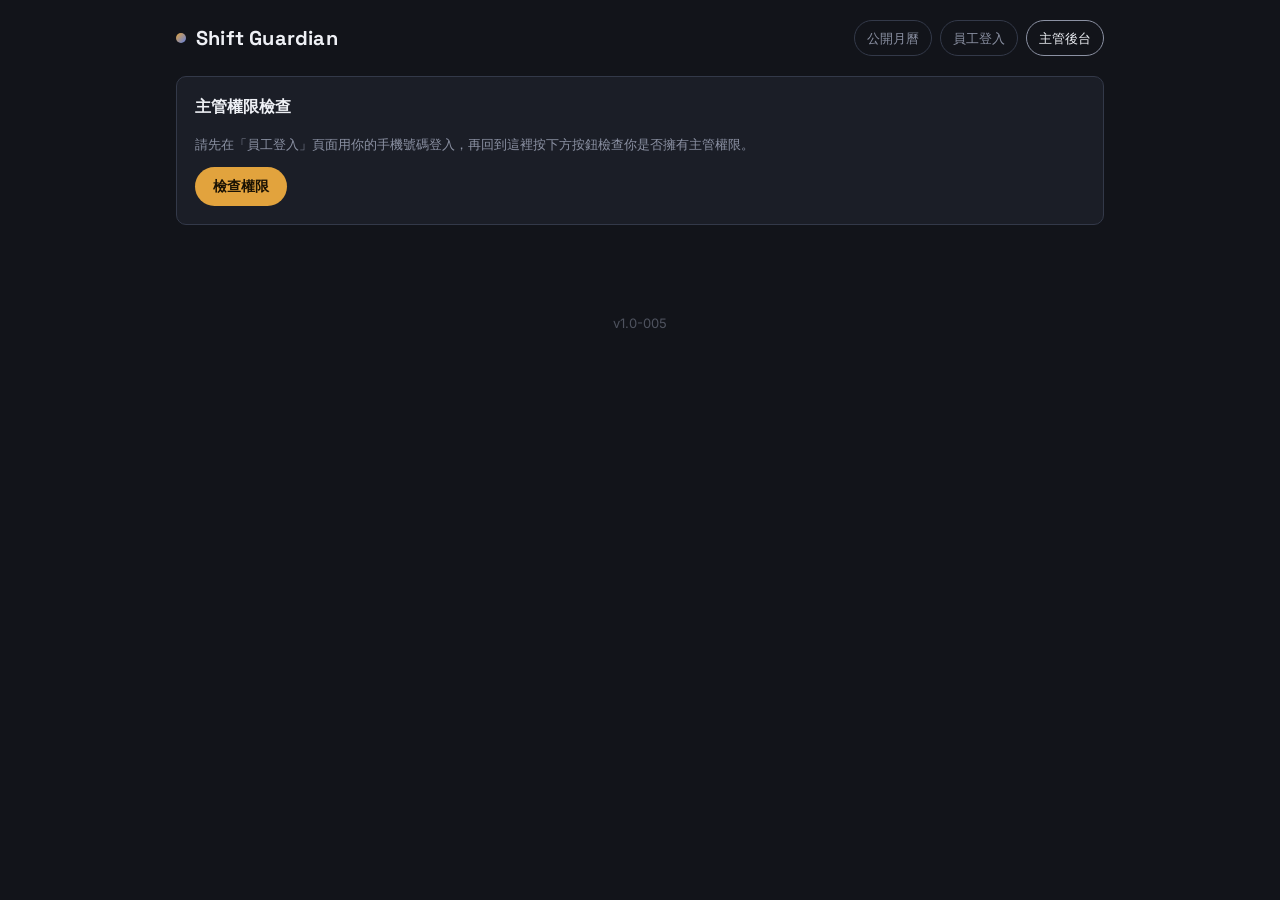
==== admin.html @ cbbe165d "Add files via upload" ====
<!DOCTYPE html>
<html lang="zh-Hant">
<head>
<meta charset="UTF-8" />
<meta name="viewport" content="width=device-width, initial-scale=1.0" />
<title>主管後台｜Shift Guardian</title>
<link rel="stylesheet" href="css/style.css" />
</head>
<body>
<div class="wrap">
  <div class="topbar">
    <div class="brand"><span class="dot"></span><span id="brandName">Shift Guardian</span></div>
    <div class="nav-links">
      <a href="index.html">公開月曆</a>
      <a href="employee.html">員工登入</a>
      <a href="admin.html" class="active">主管後台</a>
    </div>
  </div>

  <!-- 權限檢查 -->
  <div class="card" id="permCard">
    <h2>主管權限檢查</h2>
    <p class="hint">請先在「員工登入」頁面用你的手機號碼登入，再回到這裡按下方按鈕檢查你是否擁有主管權限。</p>
    <div class="btn-row"><button class="btn btn-primary" id="btnCheckPerm">檢查權限</button></div>
    <p id="permError" style="display:none; color:var(--danger); margin-top:12px; font-size:13px;"></p>
  </div>

  <div id="adminPanel" style="display:none;">

    <!-- 待處理的申請連結 -->
    <div class="card" id="applyCard" style="display:none;">
      <h2>待審核申請</h2>
      <div id="applyPreview"></div>
      <div class="btn-row">
        <button class="btn btn-primary" id="btnApprove">核准並寫入</button>
        <button class="btn btn-danger" id="btnReject">駁回</button>
      </div>
      <p id="applyError" style="display:none; color:var(--danger); margin-top:10px; font-size:13px;"></p>
    </div>

    <!-- 公司/部門名稱 -->
    <div class="card">
      <h2>公司／部門顯示名稱</h2>
      <p class="hint">顯示在各頁面左上角，留空則顯示預設的「Shift Guardian」。</p>
      <label>名稱</label>
      <input type="text" id="storeNameInput" placeholder="例如：OO超商 大夜排班系統" />
      <div class="btn-row"><button class="btn btn-primary" id="btnSaveStoreName">儲存名稱</button></div>
    </div>

    <!-- 開通新員工 -->
    <div class="card">
      <h2>開通新員工</h2>
      <label>員工手機號碼（可請員工出示 QRCode 或直接告知）</label>
      <input type="tel" id="newPhone" placeholder="09xxxxxxxx" />
      <div class="btn-row">
        <button class="btn btn-primary" id="btnCreateEmployee">產生啟用碼</button>
      </div>
      <div id="newEmployeeResult" style="margin-top:12px;"></div>
    </div>

    <!-- 員工清單 -->
    <div class="card">
      <h2>員工清單</h2>
      <div class="row-list" id="employeeList"></div>
    </div>

    <!-- 主管權限管理 -->
    <div class="card">
      <h2>主管權限管理</h2>
      <p class="hint">勾選的員工將可在主管後台通過「檢查權限」，並自行輸入 Token 進行審核與寫入。系統管理員帳號永遠擁有主管權限，不受此設定影響。</p>
      <div class="row-list" id="managerList"></div>
      <div class="btn-row"><button class="btn btn-primary" id="btnSaveManagers">儲存主管權限設定</button></div>
    </div>

    <!-- 支援排班登記 -->
    <div class="card">
      <h2>支援排班登記</h2>
      <p class="hint">當某班別當天人力短缺，可指定另一位當天有上班的員工支援，會顯示在他自己那天的格子上（例如「支A1」），不影響他原本的班別記錄。</p>
      <label>支援月份</label>
      <input type="text" id="supportMonth" placeholder="例如 2026-07" />
      <label>支援人員</label>
      <select id="supportEmployee"></select>
      <label>支援日期</label>
      <input type="date" id="supportDate" />
      <label>支援班別</label>
      <select id="supportShift"></select>
      <div class="btn-row"><button class="btn btn-primary" id="btnAddSupport">新增支援登記</button></div>
      <div id="supportList" class="row-list" style="margin-top:14px;"></div>
    </div>

    <!-- 本月排休鎖定 -->
    <div class="card">
      <h2>本月排休鎖定</h2>
      <div class="btn-row" style="margin-top:0;">
        <button class="btn btn-secondary" id="prevMonthAdmin">‹ 上個月</button>
        <span id="monthLabelAdmin" style="font-family: var(--font-mono); align-self:center; padding:0 6px;"></span>
        <button class="btn btn-secondary" id="nextMonthAdmin">下個月 ›</button>
      </div>
      <div id="monthStatus" class="hint" style="margin:10px 0;"></div>
      <div class="btn-row">
        <button class="btn btn-primary" id="btnLockMonth">整批核定並鎖定本月</button>
        <button class="btn btn-secondary" id="btnUnlockMonth">解除鎖定（重新開放協調）</button>
      </div>
    </div>

    <!-- 特休政策 -->
    <div class="card">
      <h2>特休天數政策</h2>
      <label>
        <input type="radio" name="leaveMode" value="labor_law" style="width:auto; display:inline;" /> 依勞基法級距自動計算
      </label>
      <label>
        <input type="radio" name="leaveMode" value="fixed" style="width:auto; display:inline;" /> 固定天數
      </label>
      <div id="fixedDaysWrap" style="display:none;">
        <label>固定天數</label>
        <input type="text" id="fixedDaysInput" placeholder="例如 7" />
      </div>
      <div class="btn-row"><button class="btn btn-primary" id="btnSavePolicy">儲存政策設定</button></div>
    </div>

    <!-- Token 設定（每位主管在自己裝置上各自輸入） -->
    <div class="card">
      <h2>我的 GitHub Token 設定</h2>
      <p class="hint">此 Token 只會存在你目前使用的這台裝置（瀏覽器 localStorage），不會同步給其他主管，每位主管都要在自己的裝置上各自輸入一次。具備寫入權限的操作（核准申請、開通員工、鎖定月份等）都需要這裡設定好有效的 Token 才能執行。</p>
      <label>GitHub Token</label>
      <input type="password" id="tokenInput" placeholder="ghp_xxxxxxxxxxxx" />
      <div class="btn-row">
        <button class="btn btn-primary" id="btnSaveToken">驗證並存檔</button>
        <button class="btn btn-secondary" id="btnClearToken">清除本機 Token</button>
      </div>
      <p id="tokenStatus" class="hint" style="margin-top:10px;"></p>
    </div>

  </div>
</div>

<div class="hint" style="text-align:center; margin:8px 0 24px; opacity:0.5; max-width:960px; margin-left:auto; margin-right:auto;">v<span id="versionFooter"></span></div>

<script src="js/config.js"></script>
<script src="js/utils.js"></script>
<script src="js/github-api.js"></script>
<script src="js/leave-calc.js"></script>
<script>
let token = null;
let employeesCache = [];
let configCache = null;
let adminMonthOffset = 0;
let currentAdminEmployee = null; // 通過權限檢查的那位員工（本機 employee.html session）

// ---------- 權限檢查 ----------
async function checkPermission(silent) {
  const saved = localStorage.getItem(LS_KEY_EMPLOYEE_SESSION);
  const errEl = document.getElementById("permError");
  errEl.style.display = "none";

  if (!saved) {
    if (!silent) {
      errEl.textContent = "請先在「員工登入」頁面登入後再檢查。";
      errEl.style.display = "block";
    }
    return;
  }
  const session = JSON.parse(saved);

  if (session.phone === ADMIN_BYPASS_PHONE) {
    currentAdminEmployee = { id: session.employeeId, phone: session.phone, isManager: true };
    grantAccess();
    return;
  }

  employeesCache = (await readJSON("data/employees.json").catch(() => [])) || [];
  const emp = employeesCache.find((e) => e.id === session.employeeId);
  if (!emp) {
    if (!silent) {
      errEl.textContent = "找不到你的員工資料，請確認已完成首次登入設定並經主管核准。";
      errEl.style.display = "block";
    }
    return;
  }
  if (!emp.isManager) {
    if (!silent) {
      errEl.textContent = `此帳號（${emp.alias || emp.firstName || emp.phone}）目前沒有主管權限，請請現任主管在「主管權限管理」加開。`;
      errEl.style.display = "block";
    }
    return;
  }
  currentAdminEmployee = emp;
  grantAccess();
}

document.getElementById("btnCheckPerm").onclick = () => checkPermission(false);

// 頁面載入時，如果先前已經通過檢查，自動幫你重新驗證一次（不用每次切頁都手動點）
checkPermission(true);

function grantAccess() {
  document.getElementById("permCard").style.display = "none";
  document.getElementById("adminPanel").style.display = "block";
  boot();
}

// ---------- Token 設定 ----------
function restoreTokenUI() {
  const t = localStorage.getItem(LS_KEY_ADMIN_TOKEN);
  const statusEl = document.getElementById("tokenStatus");
  if (t) {
    token = t;
    document.getElementById("tokenInput").value = t;
    statusEl.textContent = "本機已儲存 Token。";
  } else {
    statusEl.textContent = "尚未設定 Token，無法執行任何寫入操作。";
  }
}

document.getElementById("btnSaveToken").onclick = async () => {
  const t = document.getElementById("tokenInput").value.trim();
  if (!t) return toast("請輸入 Token", "error");
  const btn = document.getElementById("btnSaveToken");
  btn.disabled = true; btn.textContent = "驗證中…";
  const result = await validateAdminToken(t);
  btn.disabled = false; btn.textContent = "驗證並存檔";

  if (!result.ok) {
    toast("Token 驗證失敗：" + result.reason, "error");
    document.getElementById("tokenStatus").textContent = "驗證失敗：" + result.reason;
    return;
  }
  token = t;
  localStorage.setItem(LS_KEY_ADMIN_TOKEN, t);
  document.getElementById("tokenStatus").textContent = "驗證成功，已儲存在本機。";
  toast("Token 已儲存", "success");
};

document.getElementById("btnClearToken").onclick = () => {
  localStorage.removeItem(LS_KEY_ADMIN_TOKEN);
  token = null;
  document.getElementById("tokenInput").value = "";
  document.getElementById("tokenStatus").textContent = "已清除本機 Token。";
};

function requireToken() {
  if (!token) {
    toast("請先在下方「我的 GitHub Token 設定」輸入並存檔", "error");
    return false;
  }
  return true;
}

// ---------- 開機 ----------
async function boot() {
  restoreTokenUI();
  await loadEmployees();
  await loadConfig();
  document.getElementById("brandName").textContent = configCache.storeName || "Shift Guardian";
  document.getElementById("storeNameInput").value = configCache.storeName || "";
  checkIncomingApply();
  await loadMonthAdmin();
  initSupportSection();
}

async function loadEmployees() {
  employeesCache = (await readJSON("data/employees.json").catch(() => [])) || [];
  renderEmployeeList();
  renderManagerList();
}

function renderEmployeeList() {
  const el = document.getElementById("employeeList");
  if (employeesCache.length === 0) {
    el.innerHTML = `<div class="hint">尚無員工，請先在上方開通新員工</div>`;
    return;
  }
  el.innerHTML = employeesCache
    .map((e) => {
      const statusLabel = { issued: "待完成登入", active: "使用中", resigned: "已離職" }[e.status] || e.status;
      const statusClass = { issued: "status-pending", active: "status-approved", resigned: "status-rejected" }[e.status];
      const mgrTag = e.isManager ? ` <span class="status-pill status-locked">主管</span>` : "";
      const noScheduleTag = e.noSchedule ? ` <span class="status-pill status-pending">免排班</span>` : "";
      return `<div class="row-item">
        <div>
          <strong>${e.alias || (e.lastName || "") + (e.firstName || "") || "(未設定姓名)"}</strong>${mgrTag}${noScheduleTag}
          <span class="meta">${e.phone} ｜ 啟用碼 ${e.activationCode || "-"} ｜ ${e.shift ? getShiftLabel(e.shift) : "未選班別"}</span>
        </div>
        <div style="display:flex; align-items:center; gap:8px;">
          <span class="status-pill ${statusClass}">${statusLabel}</span>
          <button class="btn btn-secondary" style="padding:6px 10px; font-size:12px;" onclick="sendActivationLine('${e.phone}','${e.activationCode}')">傳LINE</button>
          ${e.status !== "resigned" ? `<button class="btn btn-danger" style="padding:6px 10px; font-size:12px;" onclick="markResigned('${e.id}')">離職</button>` : ""}
        </div>
      </div>`;
    })
    .join("");
}

function renderManagerList() {
  const el = document.getElementById("managerList");
  const activeEmployees = employeesCache.filter((e) => e.status === "active");
  if (activeEmployees.length === 0) {
    el.innerHTML = `<div class="hint">尚無已完成設定的員工</div>`;
    return;
  }
  el.innerHTML = activeEmployees.map((e) => `
    <label style="display:flex; align-items:center; gap:8px; background:var(--surface-2); border:1px solid var(--line); border-radius:8px; padding:10px 12px; margin:0;">
      <input type="checkbox" data-empid="${e.id}" ${e.isManager ? "checked" : ""} style="width:auto;" />
      <span>${e.alias || e.firstName}（${e.phone}） ｜ ${getShiftLabel(e.shift)}</span>
    </label>
  `).join("");
}

document.getElementById("btnSaveManagers").onclick = async () => {
  if (!requireToken()) return;
  const checkboxes = document.querySelectorAll('#managerList input[type=checkbox]');
  checkboxes.forEach((cb) => {
    const emp = employeesCache.find((e) => e.id === cb.dataset.empid);
    if (emp) emp.isManager = cb.checked;
  });
  try {
    await writeJSONWithRetry("data/employees.json", employeesCache, "更新主管權限設定", token);
    toast("已儲存主管權限設定", "success");
    renderEmployeeList();
  } catch (err) {
    toast("寫入失敗：" + err.message, "error");
  }
};

function sendActivationLine(phone, code) {
  const link = `${location.origin}${location.pathname.replace("admin.html", "employee.html")}`;
  const text = `你的排班系統啟用碼：${code}\n手機：${phone}\n請至此登入設定資料：${link}`;
  window.open(lineShareUrl(text), "_blank");
}

document.getElementById("btnCreateEmployee").onclick = async () => {
  if (!requireToken()) return;
  const phone = document.getElementById("newPhone").value.trim();
  if (!phone) return toast("請輸入手機號碼", "error");
  if (employeesCache.some((e) => e.phone === phone && e.status !== "resigned")) {
    return toast("此手機號碼已有帳號", "error");
  }
  const code = generateActivationCode();
  const newEmp = {
    id: generateEmployeeId(),
    phone,
    activationCode: code,
    status: "issued",
    lastName: "", firstName: "", alias: "", shift: "", hireDate: "",
    passwordHash: "", isManager: false,
    createdAt: new Date().toISOString(),
  };
  employeesCache.push(newEmp);
  try {
    await writeJSONWithRetry("data/employees.json", employeesCache, `開通新員工 ${phone}`, token);
    toast("已產生啟用碼並寫入系統", "success");
    document.getElementById("newEmployeeResult").innerHTML =
      `<div class="row-item"><div>啟用碼：<strong style="font-family:var(--font-mono)">${code}</strong></div>
       <button class="btn btn-line" onclick="sendActivationLine('${phone}','${code}')">用 LINE 傳送給員工</button></div>`;
    document.getElementById("newPhone").value = "";
    renderEmployeeList();
    renderManagerList();
  } catch (err) {
    toast("寫入失敗：" + err.message, "error");
    employeesCache.pop();
  }
};

async function markResigned(empId) {
  if (!requireToken()) return;
  if (!confirm("確定要將此員工標記為離職嗎？離職後該帳號將無法再登入。")) return;
  const emp = employeesCache.find((e) => e.id === empId);
  emp.status = "resigned";
  emp.isManager = false;
  try {
    await writeJSONWithRetry("data/employees.json", employeesCache, `標記離職 ${emp.phone}`, token);
    toast("已標記離職", "success");
    renderEmployeeList();
    renderManagerList();
  } catch (err) {
    toast("寫入失敗：" + err.message, "error");
  }
}

async function loadConfig() {
  configCache = (await readJSON("data/config.json").catch(() => null)) || {
    storeName: "",
    leavePolicy: { ...DEFAULT_LEAVE_POLICY },
  };
  const policy = configCache.leavePolicy || DEFAULT_LEAVE_POLICY;
  document.querySelector(`input[name=leaveMode][value="${policy.mode}"]`).checked = true;
  document.getElementById("fixedDaysInput").value = policy.fixedDays || 7;
  document.getElementById("fixedDaysWrap").style.display = policy.mode === "fixed" ? "block" : "none";
}

document.getElementById("btnSaveStoreName").onclick = async () => {
  if (!requireToken()) return;
  configCache.storeName = document.getElementById("storeNameInput").value.trim();
  try {
    await writeJSONWithRetry("data/config.json", configCache, "更新公司/部門顯示名稱", token);
    document.getElementById("brandName").textContent = configCache.storeName || "Shift Guardian";
    toast("已儲存名稱", "success");
  } catch (err) {
    toast("寫入失敗：" + err.message, "error");
  }
};

document.querySelectorAll('input[name=leaveMode]').forEach((r) => {
  r.onchange = () => {
    document.getElementById("fixedDaysWrap").style.display = r.value === "fixed" ? "block" : "none";
  };
});

document.getElementById("btnSavePolicy").onclick = async () => {
  if (!requireToken()) return;
  const mode = document.querySelector('input[name=leaveMode]:checked').value;
  const fixedDays = Number(document.getElementById("fixedDaysInput").value) || 7;
  configCache.leavePolicy = { mode, fixedDays };
  try {
    await writeJSONWithRetry("data/config.json", configCache, "更新特休政策設定", token);
    toast("已儲存特休政策", "success");
  } catch (err) {
    toast("寫入失敗：" + err.message, "error");
  }
};

// ---------- 月份排休鎖定 ----------
async function loadMonthAdmin() {
  const monthKey = currentMonthKey(adminMonthOffset);
  document.getElementById("monthLabelAdmin").textContent = monthLabel(monthKey);
  const schedule = await readJSON(`data/schedule-${monthKey}.json`).catch(() => null);
  const statusEl = document.getElementById("monthStatus");
  if (!schedule) {
    statusEl.textContent = "本月尚無任何排休資料。";
  } else {
    statusEl.textContent = schedule.status === "locked"
      ? `已鎖定（核定時間 ${schedule.lockedAt}）`
      : `協調中，共 ${Object.keys(schedule.days || {}).length} 位員工已排休、${(schedule.specialLeave || []).length} 筆特休申請`;
  }
}
document.getElementById("prevMonthAdmin").onclick = () => { adminMonthOffset--; loadMonthAdmin(); };
document.getElementById("nextMonthAdmin").onclick = () => { adminMonthOffset++; loadMonthAdmin(); };

document.getElementById("btnLockMonth").onclick = async () => {
  if (!requireToken()) return;
  const monthKey = currentMonthKey(adminMonthOffset);
  const schedule = (await readJSON(`data/schedule-${monthKey}.json`).catch(() => null)) || { month: monthKey, days: {}, specialLeave: [] };
  schedule.status = "locked";
  schedule.lockedAt = new Date().toISOString();
  try {
    await writeJSONWithRetry(`data/schedule-${monthKey}.json`, schedule, `鎖定 ${monthKey} 排休`, token);
    toast("已鎖定本月排休", "success");
    loadMonthAdmin();
  } catch (err) {
    toast("寫入失敗：" + err.message, "error");
  }
};

document.getElementById("btnUnlockMonth").onclick = async () => {
  if (!requireToken()) return;
  const monthKey = currentMonthKey(adminMonthOffset);
  const schedule = await readJSON(`data/schedule-${monthKey}.json`).catch(() => null);
  if (!schedule) return toast("本月尚無資料", "error");
  schedule.status = "draft";
  schedule.lockedAt = null;
  try {
    await writeJSONWithRetry(`data/schedule-${monthKey}.json`, schedule, `解除鎖定 ${monthKey}`, token);
    toast("已解除鎖定", "success");
    loadMonthAdmin();
  } catch (err) {
    toast("寫入失敗：" + err.message, "error");
  }
};

// ---------- 處理員工傳來的申請連結 ----------
let pendingPayload = null;

function checkIncomingApply() {
  const params = new URLSearchParams(location.search);
  const encoded = params.get("apply");
  if (!encoded) return;
  try {
    pendingPayload = decodePayload(encoded);
  } catch (e) {
    toast("連結格式錯誤", "error");
    return;
  }
  renderApplyPreview();
}

function findEmpName(empId) {
  const e = employeesCache.find((x) => x.id === empId);
  if (!e) return empId;
  return e.alias || `${e.lastName || ""}${e.firstName || ""}` || empId;
}

function renderApplyPreview() {
  const card = document.getElementById("applyCard");
  const box = document.getElementById("applyPreview");
  card.style.display = "block";

  if (pendingPayload.type === "register") {
    const p = pendingPayload;
    box.innerHTML = `<div class="row-item">
      <div>
        <strong>員工首次登入設定${p.isBypassAdmin ? "（管理員帳號）" : ""}</strong>
        <div class="meta">手機：${p.phone}｜姓名：${p.lastName}${p.firstName}｜代號：${p.alias}｜班別：${getShiftLabel(p.shift)}｜到職日：${p.hireDate}</div>
      </div>
    </div>`;
  } else if (pendingPayload.type === "off_days") {
    const p = pendingPayload;
    box.innerHTML = `<div class="row-item">
      <div>
        <strong>${findEmpName(p.employeeId)} 的排休更新</strong>
        <div class="meta">月份：${p.month}｜日期：${p.dates.join(", ")}</div>
      </div>
    </div>`;
  } else if (pendingPayload.type === "leave_request") {
    const p = pendingPayload;
    box.innerHTML = `<div class="row-item">
      <div>
        <strong>${findEmpName(p.employeeId)} 申請特休</strong>
        <div class="meta">日期：${p.date}</div>
      </div>
    </div>`;
  } else if (pendingPayload.type === "reset_password") {
    const p = pendingPayload;
    box.innerHTML = `<div class="row-item">
      <div>
        <strong>${findEmpName(p.employeeId)} 申請重設密碼</strong>
        <div class="meta">手機：${p.phone}｜請務必確認這是本人操作再核准</div>
      </div>
    </div>`;
  } else {
    box.innerHTML = `<div class="hint">未知的申請類型</div>`;
  }
}

document.getElementById("btnReject").onclick = () => {
  pendingPayload = null;
  document.getElementById("applyCard").style.display = "none";
  toast("已駁回，未寫入系統", "info");
  history.replaceState({}, "", location.pathname);
};

document.getElementById("btnApprove").onclick = async () => {
  if (!pendingPayload) return;
  const errEl = document.getElementById("applyError");
  errEl.style.display = "none";
  if (!requireToken()) return;

  try {
    if (pendingPayload.type === "register") {
      const p = pendingPayload;
      let emp = employeesCache.find((e) => e.id === p.employeeId);
      const isFirstActive = employeesCache.filter((e) => e.status === "active").length === 0;
      const grantManager = p.isBypassAdmin || isFirstActive;

      if (!emp) {
        // 管理員手機自助註冊、系統內尚無此筆紀錄 → 直接新增
        emp = { id: p.employeeId, phone: p.phone, activationCode: "", createdAt: new Date().toISOString() };
        employeesCache.push(emp);
      }
      Object.assign(emp, {
        lastName: p.lastName, firstName: p.firstName, alias: p.alias,
        shift: p.shift, hireDate: p.hireDate, passwordHash: p.passwordHash,
        noSchedule: !!p.noSchedule,
        status: "active",
        isManager: emp.isManager || grantManager,
      });
      await writeJSONWithRetry("data/employees.json", employeesCache, `核准 ${p.phone} 首次登入設定`, token);
    } else if (pendingPayload.type === "off_days") {
      const p = pendingPayload;
      const schedule = (await readJSON(`data/schedule-${p.month}.json`).catch(() => null)) || { month: p.month, status: "draft", days: {}, specialLeave: [] };
      if (schedule.status === "locked") throw new Error("本月已鎖定，若要修改請先解除鎖定");
      schedule.days = schedule.days || {};
      schedule.days[p.employeeId] = p.dates;
      await writeJSONWithRetry(`data/schedule-${p.month}.json`, schedule, `更新 ${findEmpName(p.employeeId)} 的 ${p.month} 排休`, token);
    } else if (pendingPayload.type === "leave_request") {
      const p = pendingPayload;
      const month = p.date.slice(0, 7);
      const schedule = (await readJSON(`data/schedule-${month}.json`).catch(() => null)) || { month, status: "draft", days: {}, specialLeave: [] };
      schedule.specialLeave = schedule.specialLeave || [];
      const existing = schedule.specialLeave.find((r) => r.id === p.requestId);
      if (existing) {
        existing.status = "approved";
      } else {
        schedule.specialLeave.push({
          id: p.requestId, employeeId: p.employeeId, date: p.date,
          type: "annual", status: "approved", requestedAt: new Date().toISOString(),
          decidedAt: new Date().toISOString(),
        });
      }
      await writeJSONWithRetry(`data/schedule-${month}.json`, schedule, `核准 ${findEmpName(p.employeeId)} 的特休申請 ${p.date}`, token);
    } else if (pendingPayload.type === "reset_password") {
      const p = pendingPayload;
      const emp = employeesCache.find((e) => e.id === p.employeeId);
      if (!emp) throw new Error("找不到對應員工");
      emp.passwordHash = p.newPasswordHash;
      await writeJSONWithRetry("data/employees.json", employeesCache, `核准 ${p.phone} 重設密碼`, token);
    }
    toast("已核准並寫入系統", "success");
    pendingPayload = null;
    document.getElementById("applyCard").style.display = "none";
    history.replaceState({}, "", location.pathname);
    await loadEmployees();
    await loadMonthAdmin();
  } catch (err) {
    errEl.textContent = "寫入失敗：" + err.message;
    errEl.style.display = "block";
  }
};

// ---------- 支援排班登記 ----------
function initSupportSection() {
  document.getElementById("supportMonth").value = currentMonthKey(0);
  const empSel = document.getElementById("supportEmployee");
  const activeEmployees = employeesCache.filter((e) => e.status === "active" && !e.noSchedule);
  empSel.innerHTML = activeEmployees.map((e) => `<option value="${e.id}">${e.alias || e.firstName}（${getShiftLabel(e.shift)}）</option>`).join("");
  const shiftSel = document.getElementById("supportShift");
  shiftSel.innerHTML = SHIFTS.map((s) => `<option value="${s.code}">${s.code} ${s.name}</option>`).join("");
  loadSupportList();
}

async function loadSupportList() {
  const monthKey = document.getElementById("supportMonth").value.trim() || currentMonthKey(0);
  const schedule = await readJSON(`data/schedule-${monthKey}.json`).catch(() => null);
  const list = (schedule?.support) || [];
  const el = document.getElementById("supportList");
  if (list.length === 0) {
    el.innerHTML = `<div class="hint">本月尚無支援登記</div>`;
    return;
  }
  el.innerHTML = list.map((r) => {
    const emp = employeesCache.find((e) => e.id === r.employeeId);
    const name = emp ? (emp.alias || emp.firstName) : r.employeeId;
    return `<div class="row-item">
      <div>${name}　${r.date}　支援 ${getShiftLabel(r.supportShift)}</div>
      <button class="btn btn-danger" style="padding:6px 10px; font-size:12px;" onclick="removeSupport('${monthKey}','${r.id}')">刪除</button>
    </div>`;
  }).join("");
}

document.getElementById("supportMonth").addEventListener("change", loadSupportList);

document.getElementById("btnAddSupport").onclick = async () => {
  if (!requireToken()) return;
  const monthKey = document.getElementById("supportMonth").value.trim();
  const employeeId = document.getElementById("supportEmployee").value;
  const date = document.getElementById("supportDate").value;
  const supportShift = document.getElementById("supportShift").value;
  if (!monthKey || !employeeId || !date || !supportShift) return toast("請完整填寫支援登記欄位", "error");
  if (!date.startsWith(monthKey)) return toast("支援日期需在所選月份內", "error");

  const schedule = (await readJSON(`data/schedule-${monthKey}.json`).catch(() => null)) || { month: monthKey, status: "draft", days: {}, specialLeave: [] };
  schedule.support = schedule.support || [];
  schedule.support.push({ id: generateRequestId(), employeeId, date, supportShift, createdAt: new Date().toISOString() });
  try {
    await writeJSONWithRetry(`data/schedule-${monthKey}.json`, schedule, `新增支援排班登記 ${date}`, token);
    toast("已新增支援登記", "success");
    loadSupportList();
  } catch (err) {
    toast("寫入失敗：" + err.message, "error");
  }
};

async function removeSupport(monthKey, recordId) {
  if (!requireToken()) return;
  const schedule = await readJSON(`data/schedule-${monthKey}.json`).catch(() => null);
  if (!schedule || !schedule.support) return;
  schedule.support = schedule.support.filter((r) => r.id !== recordId);
  try {
    await writeJSONWithRetry(`data/schedule-${monthKey}.json`, schedule, `刪除支援排班登記`, token);
    toast("已刪除", "success");
    loadSupportList();
  } catch (err) {
    toast("寫入失敗：" + err.message, "error");
  }
}

document.getElementById("versionFooter").textContent = APP_VERSION;
</script>
</body>
</html>
---- css/style.css ----
@import url("https://fonts.googleapis.com/css2?family=Space+Grotesk:wght@500;600;700&family=Inter:wght@400;500;600&family=JetBrains+Mono:wght@500;600&display=swap");

:root {
  --ink: #12141a;
  --surface: #1b1e27;
  --surface-2: #242833;
  --line: #333949;
  --text: #eef0f5;
  --text-dim: #8b91a3;
  --dawn: #e2a33d;   /* 日間班別 */
  --dusk: #5f7fe0;   /* 夜間班別 */
  --danger: #e2665f;
  --success: #4fae82;
  --radius: 10px;
  --font-display: "Space Grotesk", sans-serif;
  --font-body: "Inter", "PingFang TC", "Microsoft JhengHei", sans-serif;
  --font-mono: "JetBrains Mono", monospace;
}

* { box-sizing: border-box; }

body {
  margin: 0;
  background: var(--ink);
  color: var(--text);
  font-family: var(--font-body);
  line-height: 1.55;
  -webkit-font-smoothing: antialiased;
}

a { color: inherit; }

.wrap {
  max-width: 960px;
  margin: 0 auto;
  padding: 20px 16px 64px;
}

/* ---------- Header / 24hr arc signature ---------- */
.topbar {
  display: flex;
  align-items: center;
  justify-content: space-between;
  gap: 12px;
  margin-bottom: 20px;
}

.brand {
  font-family: var(--font-display);
  font-weight: 700;
  font-size: 20px;
  letter-spacing: 0.01em;
  display: flex;
  align-items: center;
  gap: 10px;
}

.brand .dot {
  width: 10px; height: 10px; border-radius: 50%;
  background: linear-gradient(135deg, var(--dawn), var(--dusk));
  flex-shrink: 0;
}

.nav-links { display: flex; gap: 8px; }
.nav-links a {
  text-decoration: none;
  font-size: 13px;
  color: var(--text-dim);
  padding: 7px 12px;
  border-radius: 999px;
  border: 1px solid var(--line);
}
.nav-links a.active, .nav-links a:hover {
  color: var(--text);
  border-color: var(--text-dim);
}

.day-arc {
  height: 34px;
  border-radius: 999px;
  background: linear-gradient(
    90deg,
    var(--dusk) 0%, var(--dusk) 8.3%,
    var(--dawn) 8.3%, var(--dawn) 41.6%,
    var(--dawn) 41.6%, var(--dawn) 58.3%,
    var(--dusk) 58.3%, var(--dusk) 100%
  );
  position: relative;
  margin-bottom: 24px;
  opacity: 0.9;
}
.day-arc .tick {
  position: absolute; top: 100%; margin-top: 4px;
  font-family: var(--font-mono); font-size: 10px; color: var(--text-dim);
  transform: translateX(-50%);
}

/* ---------- Cards ---------- */
.card {
  background: var(--surface);
  border: 1px solid var(--line);
  border-radius: var(--radius);
  padding: 18px;
  margin-bottom: 16px;
}
.card h2 {
  font-family: var(--font-display);
  font-size: 16px;
  margin: 0 0 14px;
  color: var(--text);
}
.card h3 {
  font-family: var(--font-display);
  font-size: 14px;
  margin: 0 0 10px;
  color: var(--text-dim);
  font-weight: 600;
}

.hint { color: var(--text-dim); font-size: 13px; }

/* ---------- Forms ---------- */
label { display: block; font-size: 13px; color: var(--text-dim); margin: 12px 0 6px; }
input[type=text], input[type=tel], input[type=date], input[type=password], select {
  width: 100%;
  background: var(--surface-2);
  border: 1px solid var(--line);
  color: var(--text);
  border-radius: 8px;
  padding: 10px 12px;
  font-size: 14px;
  font-family: var(--font-body);
}
input:focus, select:focus {
  outline: none;
  border-color: var(--dawn);
}

.btn {
  display: inline-flex;
  align-items: center;
  justify-content: center;
  gap: 6px;
  border: none;
  border-radius: 999px;
  padding: 10px 18px;
  font-size: 14px;
  font-weight: 600;
  cursor: pointer;
  font-family: var(--font-body);
  transition: transform 0.1s ease, opacity 0.15s ease;
}
.btn:active { transform: scale(0.97); }
.btn-primary { background: var(--dawn); color: #1a1204; }
.btn-secondary { background: var(--surface-2); color: var(--text); border: 1px solid var(--line); }
.btn-danger { background: var(--danger); color: #2b0906; }
.btn-line { background: #06c755; color: #fff; }
.btn:disabled { opacity: 0.4; cursor: not-allowed; }
.btn-block { width: 100%; }
.btn-row { display: flex; gap: 8px; flex-wrap: wrap; margin-top: 12px; }

/* ---------- Calendar ---------- */
.cal-scroll { overflow-x: auto; }
table.cal {
  border-collapse: collapse;
  width: 100%;
  font-size: 13px;
}
table.cal th, table.cal td {
  border: 1px solid var(--line);
  padding: 6px 4px;
  text-align: center;
}
table.cal th {
  background: var(--surface-2);
  color: var(--text-dim);
  font-weight: 500;
  position: sticky;
  top: 0;
}
table.cal td.emp-name {
  text-align: left;
  font-family: var(--font-mono);
  color: var(--text);
  white-space: nowrap;
  background: var(--surface-2);
  position: sticky;
  left: 0;
}
.badge {
  display: inline-block;
  min-width: 20px;
  border-radius: 5px;
  font-size: 11px;
  font-family: var(--font-mono);
  padding: 2px 4px;
}
.badge.shift-A1, .badge.shift-A2, .badge.shift-B { background: rgba(226,163,61,0.18); color: var(--dawn); }
.badge.shift-C1, .badge.shift-C2, .badge.shift-D { background: rgba(95,127,224,0.18); color: var(--dusk); }
.badge.off { background: rgba(226,102,95,0.18); color: var(--danger); }
.badge.annual { background: rgba(79,174,130,0.2); color: var(--success); }
.badge.pending { background: rgba(139,145,163,0.2); color: var(--text-dim); }

.legend { display: flex; gap: 14px; flex-wrap: wrap; margin-top: 10px; font-size: 12px; color: var(--text-dim); }
.legend .swatch { display: inline-block; width: 10px; height: 10px; border-radius: 3px; margin-right: 4px; vertical-align: -1px; }

/* ---------- Day picker grid ---------- */
.day-grid {
  display: grid;
  grid-template-columns: repeat(7, 1fr);
  gap: 6px;
  margin-top: 8px;
}
.day-cell {
  aspect-ratio: 1;
  border-radius: 8px;
  border: 1px solid var(--line);
  background: var(--surface-2);
  display: flex;
  align-items: center;
  justify-content: center;
  font-family: var(--font-mono);
  font-size: 13px;
  cursor: pointer;
  color: var(--text);
  user-select: none;
}
.day-cell.selected { background: var(--danger); border-color: var(--danger); color: #fff; font-weight: 600; }
.day-cell.taken-by-others { box-shadow: inset 0 0 0 2px var(--dusk); }
.day-cell.disabled { opacity: 0.25; cursor: not-allowed; }

/* ---------- List rows (employee list, requests) ---------- */
.row-list { display: flex; flex-direction: column; gap: 8px; }
.row-item {
  display: flex; align-items: center; justify-content: space-between;
  gap: 10px; padding: 10px 12px; background: var(--surface-2);
  border-radius: 8px; border: 1px solid var(--line); flex-wrap: wrap;
}
.row-item .meta { font-size: 12px; color: var(--text-dim); }
.status-pill { font-size: 11px; padding: 3px 9px; border-radius: 999px; font-family: var(--font-mono); }
.status-pending { background: rgba(139,145,163,0.2); color: var(--text-dim); }
.status-approved { background: rgba(79,174,130,0.2); color: var(--success); }
.status-rejected { background: rgba(226,102,95,0.2); color: var(--danger); }
.status-locked { background: rgba(226,163,61,0.2); color: var(--dawn); }

/* ---------- toast ---------- */
#sg-toast {
  position: fixed; left: 50%; bottom: 24px; transform: translate(-50%, 20px);
  background: var(--surface-2); border: 1px solid var(--line); color: var(--text);
  padding: 10px 18px; border-radius: 999px; font-size: 13px;
  opacity: 0; transition: all 0.25s ease; pointer-events: none; z-index: 999;
  max-width: 90vw;
}
#sg-toast.show { opacity: 1; transform: translate(-50%, 0); }
#sg-toast.error { border-color: var(--danger); color: var(--danger); }
#sg-toast.success { border-color: var(--success); color: var(--success); }

@media (max-width: 480px) {
  .brand { font-size: 17px; }
  .card { padding: 14px; }
}
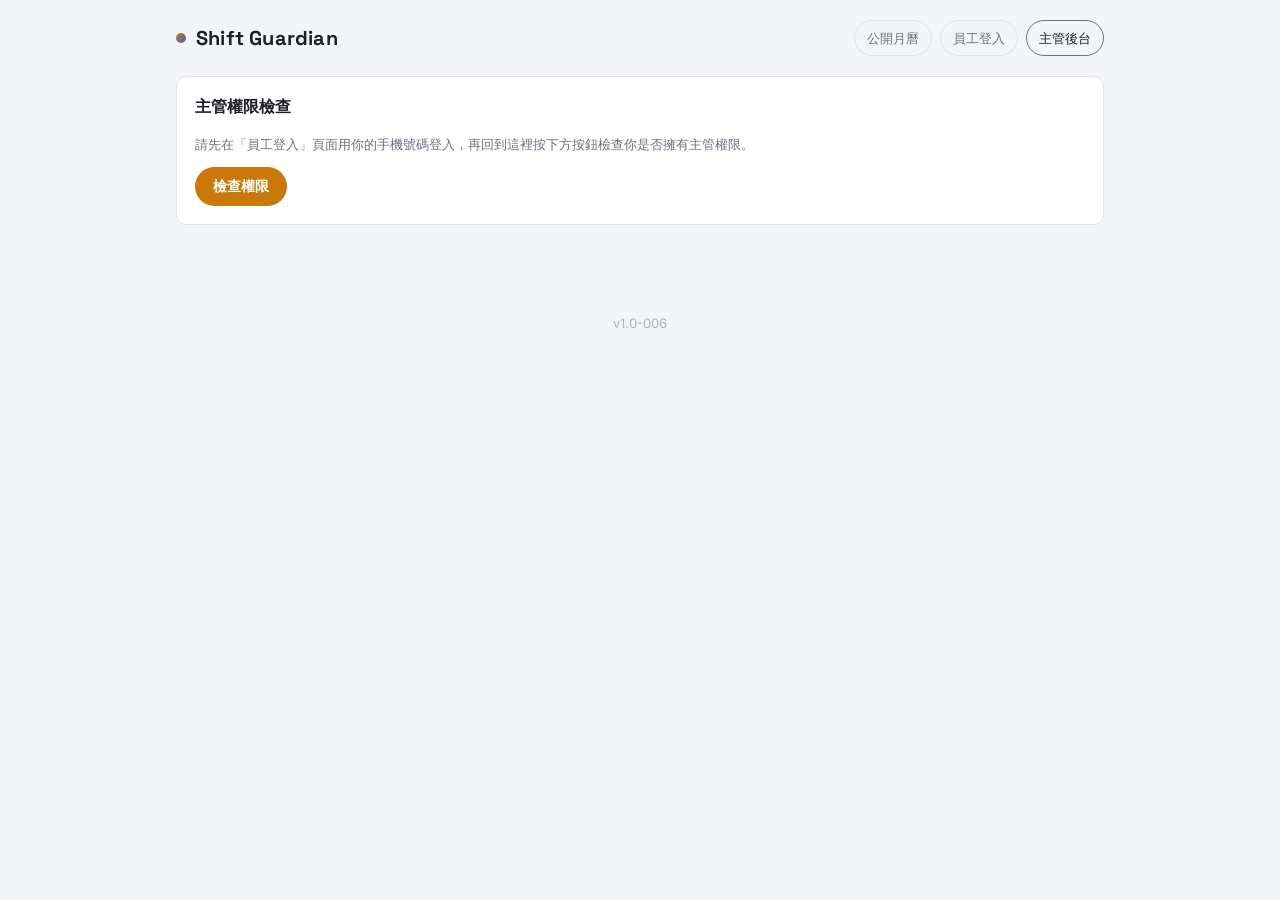
==== commit 95a794a9: "Add files via upload" ====
--- a/admin.html
+++ b/admin.html
@@ -130,6 +130,21 @@
         <button class="btn btn-secondary" id="btnClearToken">清除本機 Token</button>
       </div>
       <p id="tokenStatus" class="hint" style="margin-top:10px;"></p>
+
+      <details style="margin-top:14px;">
+        <summary class="hint" style="cursor:pointer;">進階：GitHub 帳號／Repo 名稱（一般不需要設定，系統會自動從網址判斷）</summary>
+        <div style="margin-top:10px;">
+          <p class="hint">目前自動判斷結果：<strong id="autoOwnerRepo"></strong>。只有網址判斷不出正確結果時（例如使用自訂網域）才需要手動覆寫，這個設定只會存在你這台裝置。</p>
+          <label>GitHub 帳號</label>
+          <input type="text" id="overrideOwner" placeholder="留空則使用自動判斷" />
+          <label>Repo 名稱</label>
+          <input type="text" id="overrideRepo" placeholder="留空則使用自動判斷" />
+          <div class="btn-row">
+            <button class="btn btn-secondary" id="btnSaveOverride">儲存覆寫</button>
+            <button class="btn btn-secondary" id="btnClearOverride">清除覆寫，改回自動判斷</button>
+          </div>
+        </div>
+      </details>
     </div>
 
   </div>
@@ -211,7 +226,29 @@
   } else {
     statusEl.textContent = "尚未設定 Token，無法執行任何寫入操作。";
   }
-}
+
+  document.getElementById("autoOwnerRepo").textContent = `${GITHUB_OWNER} / ${REPO_NAME}`;
+  const override = JSON.parse(localStorage.getItem(LS_KEY_GITHUB_OVERRIDE) || "null");
+  if (override) {
+    document.getElementById("overrideOwner").value = override.owner || "";
+    document.getElementById("overrideRepo").value = override.repo || "";
+  }
+}
+
+document.getElementById("btnSaveOverride").onclick = () => {
+  const owner = document.getElementById("overrideOwner").value.trim();
+  const repo = document.getElementById("overrideRepo").value.trim();
+  if (!owner || !repo) return toast("請完整填寫帳號與repo名稱，或改用「清除覆寫」", "error");
+  localStorage.setItem(LS_KEY_GITHUB_OVERRIDE, JSON.stringify({ owner, repo }));
+  toast("已儲存覆寫設定，重新整理套用中…", "success");
+  setTimeout(() => location.reload(), 600);
+};
+
+document.getElementById("btnClearOverride").onclick = () => {
+  localStorage.removeItem(LS_KEY_GITHUB_OVERRIDE);
+  toast("已清除覆寫，改回自動判斷，重新整理套用中…", "success");
+  setTimeout(() => location.reload(), 600);
+};
 
 document.getElementById("btnSaveToken").onclick = async () => {
   const t = document.getElementById("tokenInput").value.trim();
@@ -549,8 +586,7 @@
     if (pendingPayload.type === "register") {
       const p = pendingPayload;
       let emp = employeesCache.find((e) => e.id === p.employeeId);
-      const isFirstActive = employeesCache.filter((e) => e.status === "active").length === 0;
-      const grantManager = p.isBypassAdmin || isFirstActive;
+      const grantManager = p.isBypassAdmin;
 
       if (!emp) {
         // 管理員手機自助註冊、系統內尚無此筆紀錄 → 直接新增
--- a/css/style.css
+++ b/css/style.css
@@ -1,16 +1,16 @@
 @import url("https://fonts.googleapis.com/css2?family=Space+Grotesk:wght@500;600;700&family=Inter:wght@400;500;600&family=JetBrains+Mono:wght@500;600&display=swap");
 
 :root {
-  --ink: #12141a;
-  --surface: #1b1e27;
-  --surface-2: #242833;
-  --line: #333949;
-  --text: #eef0f5;
-  --text-dim: #8b91a3;
-  --dawn: #e2a33d;   /* 日間班別 */
-  --dusk: #5f7fe0;   /* 夜間班別 */
-  --danger: #e2665f;
-  --success: #4fae82;
+  --ink: #f4f5f8;
+  --surface: #ffffff;
+  --surface-2: #eef0f5;
+  --line: #dde1e9;
+  --text: #1c1f27;
+  --text-dim: #6b7280;
+  --dawn: #c8790a;   /* 日間班別 */
+  --dusk: #4a5fc7;   /* 夜間班別 */
+  --danger: #c8433a;
+  --success: #2f9e64;
   --radius: 10px;
   --font-display: "Space Grotesk", sans-serif;
   --font-body: "Inter", "PingFang TC", "Microsoft JhengHei", sans-serif;
@@ -151,9 +151,9 @@
   transition: transform 0.1s ease, opacity 0.15s ease;
 }
 .btn:active { transform: scale(0.97); }
-.btn-primary { background: var(--dawn); color: #1a1204; }
+.btn-primary { background: var(--dawn); color: #fff; }
 .btn-secondary { background: var(--surface-2); color: var(--text); border: 1px solid var(--line); }
-.btn-danger { background: var(--danger); color: #2b0906; }
+.btn-danger { background: var(--danger); color: #fff; }
 .btn-line { background: #06c755; color: #fff; }
 .btn:disabled { opacity: 0.4; cursor: not-allowed; }
 .btn-block { width: 100%; }
@@ -195,14 +195,32 @@
   font-family: var(--font-mono);
   padding: 2px 4px;
 }
-.badge.shift-A1, .badge.shift-A2, .badge.shift-B { background: rgba(226,163,61,0.18); color: var(--dawn); }
-.badge.shift-C1, .badge.shift-C2, .badge.shift-D { background: rgba(95,127,224,0.18); color: var(--dusk); }
-.badge.off { background: rgba(226,102,95,0.18); color: var(--danger); }
-.badge.annual { background: rgba(79,174,130,0.2); color: var(--success); }
-.badge.pending { background: rgba(139,145,163,0.2); color: var(--text-dim); }
+.badge.shift-A1, .badge.shift-A2, .badge.shift-B { background: rgba(200,121,10,0.14); color: var(--dawn); }
+.badge.shift-C1, .badge.shift-C2, .badge.shift-D { background: rgba(74,95,199,0.14); color: var(--dusk); }
+.badge.off { background: rgba(200,67,58,0.14); color: var(--danger); }
+.badge.annual { background: rgba(47,158,100,0.16); color: var(--success); }
+.badge.pending { background: rgba(107,114,128,0.16); color: var(--text-dim); }
 
 .legend { display: flex; gap: 14px; flex-wrap: wrap; margin-top: 10px; font-size: 12px; color: var(--text-dim); }
 .legend .swatch { display: inline-block; width: 10px; height: 10px; border-radius: 3px; margin-right: 4px; vertical-align: -1px; }
+
+/* ---------- 前後月灰字補位、短缺日高亮 ---------- */
+.cell-outmonth {
+  color: var(--text-dim);
+  opacity: 0.45;
+  background: var(--surface-2);
+}
+.date-outmonth { color: var(--text-dim); opacity: 0.55; }
+.col-shortage { background: rgba(200,67,58,0.10); }
+.date-blink {
+  color: var(--danger);
+  font-weight: 700;
+  animation: blinkRed 1s step-start infinite;
+}
+@keyframes blinkRed {
+  50% { opacity: 0.25; }
+}
+.badge.support { background: rgba(74,95,199,0.16); color: var(--dusk); }
 
 /* ---------- Day picker grid ---------- */
 .day-grid {
@@ -238,10 +256,10 @@
 }
 .row-item .meta { font-size: 12px; color: var(--text-dim); }
 .status-pill { font-size: 11px; padding: 3px 9px; border-radius: 999px; font-family: var(--font-mono); }
-.status-pending { background: rgba(139,145,163,0.2); color: var(--text-dim); }
-.status-approved { background: rgba(79,174,130,0.2); color: var(--success); }
-.status-rejected { background: rgba(226,102,95,0.2); color: var(--danger); }
-.status-locked { background: rgba(226,163,61,0.2); color: var(--dawn); }
+.status-pending { background: rgba(107,114,128,0.16); color: var(--text-dim); }
+.status-approved { background: rgba(47,158,100,0.16); color: var(--success); }
+.status-rejected { background: rgba(200,67,58,0.16); color: var(--danger); }
+.status-locked { background: rgba(200,121,10,0.16); color: var(--dawn); }
 
 /* ---------- toast ---------- */
 #sg-toast {
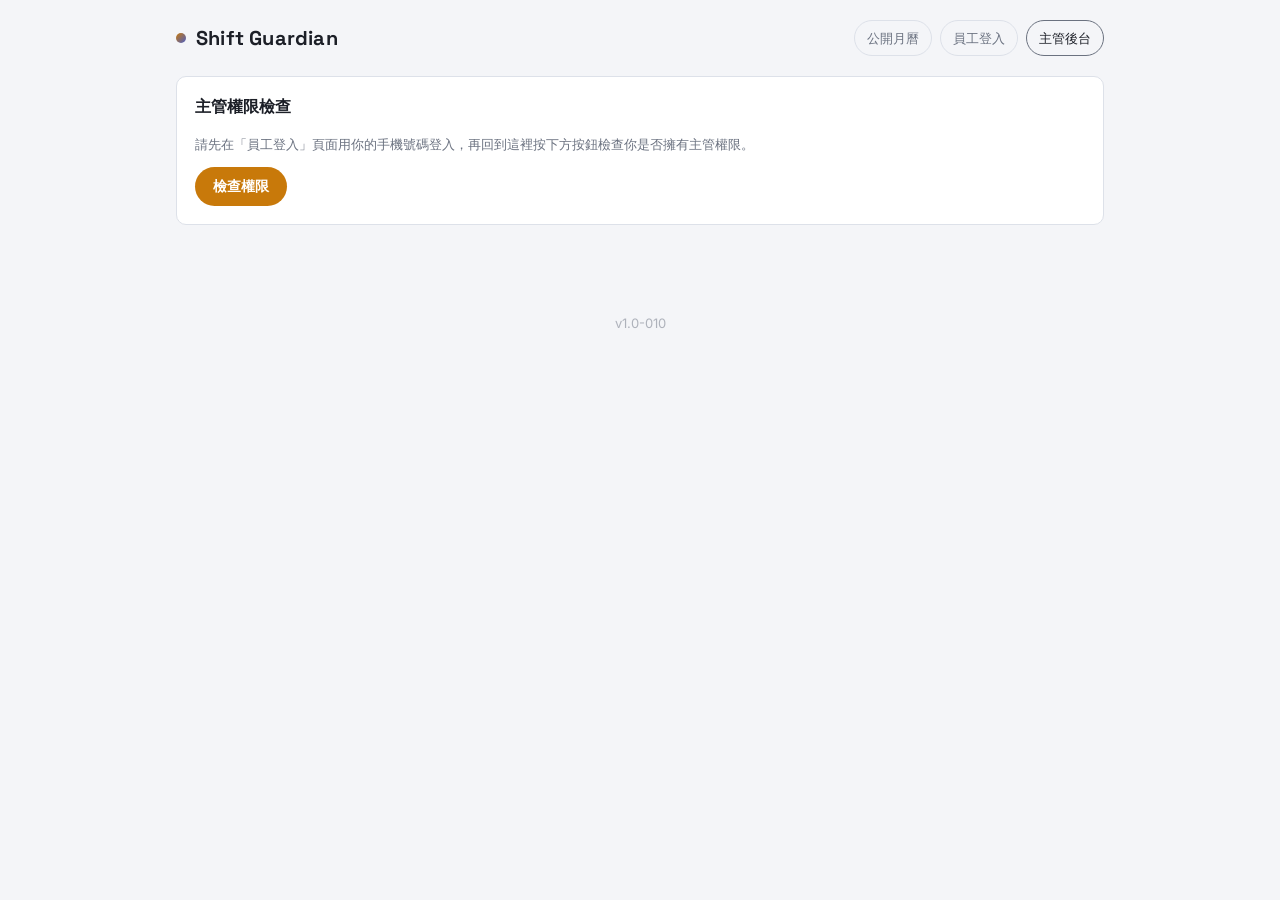
==== commit 2f04b521: "Add files via upload" ====
--- a/admin.html
+++ b/admin.html
@@ -27,6 +27,29 @@
 
   <div id="adminPanel" style="display:none;">
 
+    <!-- 公務機模式切換 -->
+    <div class="card">
+      <h2>公務機模式</h2>
+      <p class="hint">開啟後，這台裝置（不管是員工登入頁還是主管後台）都會**只用本機儲存**來運作：員工送出資料不會強迫跳LINE，主管在「本機待審清單」直接統一審核。適合固定放在店裡、大家輪流用的公務手機/iPad。你自己的手機建議保持關閉。</p>
+      <div class="btn-row" style="margin-top:0;">
+        <button class="btn btn-primary" id="btnToggleKiosk">開啟公務機模式</button>
+      </div>
+      <p id="kioskStatus" class="hint" style="margin-top:10px;"></p>
+    </div>
+
+    <!-- 唯讀模式提示 -->
+    <div class="card" id="readOnlyBanner" style="display:none; border-color: var(--dawn);">
+      <h2 style="color:var(--dawn);">目前是檢視模式（唯讀）</h2>
+      <p class="hint">這台裝置沒有設定 GitHub Token，可以查看所有資料，但無法核准申請、開通員工或做任何寫入操作。若要正式寫入，請在有設定 Token 的那台裝置（例如公司公務機）上操作。</p>
+    </div>
+
+    <!-- 本機待審清單（公用機情境：多人在同一台裝置累積的待審資料） -->
+    <div class="card">
+      <h2>本機待審清單</h2>
+      <p class="hint">列出這台裝置上，所有人累積但尚未經主管處理的申請，適合公用機情境：多人輪流用同一台裝置排休，最後由主管在這台機器上統一審核上線。</p>
+      <div id="localPendingList" class="row-list"></div>
+    </div>
+
     <!-- 待處理的申請連結 -->
     <div class="card" id="applyCard" style="display:none;">
       <h2>待審核申請</h2>
@@ -267,6 +290,8 @@
   localStorage.setItem(LS_KEY_ADMIN_TOKEN, t);
   document.getElementById("tokenStatus").textContent = "驗證成功，已儲存在本機。";
   toast("Token 已儲存", "success");
+  updateReadOnlyUI();
+  updateKioskUI();
 };
 
 document.getElementById("btnClearToken").onclick = () => {
@@ -274,19 +299,83 @@
   token = null;
   document.getElementById("tokenInput").value = "";
   document.getElementById("tokenStatus").textContent = "已清除本機 Token。";
+  updateReadOnlyUI();
+  updateKioskUI();
+};
+
+function updateKioskUI() {
+  const on = isKioskMode();
+  document.getElementById("btnToggleKiosk").textContent = on ? "關閉公務機模式" : "開啟公務機模式";
+  if (on && !token) {
+    document.getElementById("kioskStatus").innerHTML =
+      `<span style="color:var(--danger);">⚠ 公務機模式已開啟，但目前沒有可用的 Token，主管將無法在本機審核寫入，請盡快重新設定 Token。</span>`;
+  } else {
+    document.getElementById("kioskStatus").textContent = on
+      ? "此裝置目前為「公務機模式」：員工登入頁送出資料只會存本機，不會強迫跳LINE。"
+      : "此裝置目前為一般模式：員工登入頁送出資料後，仍會提供LINE通知主管的選項。";
+  }
+}
+
+document.getElementById("btnToggleKiosk").onclick = async () => {
+  const on = isKioskMode();
+  if (on) {
+    localStorage.removeItem(LS_KEY_KIOSK_MODE);
+    updateKioskUI();
+    toast("已關閉公務機模式", "success");
+    return;
+  }
+
+  // 開啟前先確認這台裝置的 Token 真的可用，避免公務機累積一堆待審資料卻無法寫入
+  const btn = document.getElementById("btnToggleKiosk");
+  btn.disabled = true;
+  btn.textContent = "驗證 Token 中…";
+
+  if (!token) {
+    btn.disabled = false;
+    updateKioskUI();
+    toast("尚未設定 Token，請先在下方「我的 GitHub Token 設定」設定並驗證成功後，才能開啟公務機模式", "error");
+    return;
+  }
+  const result = await validateAdminToken(token);
+  btn.disabled = false;
+
+  if (!result.ok) {
+    updateKioskUI();
+    toast("Token 驗證失敗，無法開啟公務機模式：" + result.reason, "error");
+    return;
+  }
+
+  localStorage.setItem(LS_KEY_KIOSK_MODE, "1");
+  updateKioskUI();
+  toast("Token 可用，已開啟公務機模式", "success");
 };
 
 function requireToken() {
   if (!token) {
-    toast("請先在下方「我的 GitHub Token 設定」輸入並存檔", "error");
+    toast("請先在下方「我的 GitHub Token 設定」輸入並存檔（或改到有設定Token的公務機上操作）", "error");
     return false;
   }
   return true;
+}
+
+function updateReadOnlyUI() {
+  const banner = document.getElementById("readOnlyBanner");
+  const isReadOnly = !token;
+  banner.style.display = isReadOnly ? "block" : "none";
+  const writeButtonIds = [
+    "btnSaveStoreName", "btnCreateEmployee", "btnSaveManagers",
+    "btnLockMonth", "btnUnlockMonth", "btnSavePolicy", "btnAddSupport", "btnApprove",
+  ];
+  writeButtonIds.forEach((id) => {
+    const el = document.getElementById(id);
+    if (el) el.disabled = isReadOnly;
+  });
 }
 
 // ---------- 開機 ----------
 async function boot() {
   restoreTokenUI();
+  updateKioskUI();
   await loadEmployees();
   await loadConfig();
   document.getElementById("brandName").textContent = configCache.storeName || "Shift Guardian";
@@ -294,6 +383,8 @@
   checkIncomingApply();
   await loadMonthAdmin();
   initSupportSection();
+  renderLocalPendingList();
+  updateReadOnlyUI();
 }
 
 async function loadEmployees() {
@@ -505,6 +596,117 @@
   }
 };
 
+// ---------- 核心：套用單一筆申請資料（不管來源是URL連結還是本機待審清單） ----------
+async function applyPayload(payload) {
+  const p = payload;
+  if (p.type === "register") {
+    let emp = employeesCache.find((e) => e.id === p.employeeId);
+    const grantManager = p.isBypassAdmin;
+    if (!emp) {
+      emp = { id: p.employeeId, phone: p.phone, activationCode: "", createdAt: new Date().toISOString() };
+      employeesCache.push(emp);
+    }
+    Object.assign(emp, {
+      lastName: p.lastName, firstName: p.firstName, alias: p.alias,
+      shift: p.shift, hireDate: p.hireDate, passwordHash: p.passwordHash,
+      noSchedule: !!p.noSchedule,
+      status: "active",
+      isManager: emp.isManager || grantManager,
+    });
+    await writeJSONWithRetry("data/employees.json", employeesCache, `核准 ${p.phone} 首次登入設定`, token);
+  } else if (p.type === "off_days") {
+    const schedule = (await readJSON(`data/schedule-${p.month}.json`).catch(() => null)) || { month: p.month, status: "draft", days: {}, specialLeave: [] };
+    if (schedule.status === "locked") throw new Error("本月已鎖定，若要修改請先解除鎖定");
+    schedule.days = schedule.days || {};
+    schedule.days[p.employeeId] = p.dates;
+    await writeJSONWithRetry(`data/schedule-${p.month}.json`, schedule, `更新 ${findEmpName(p.employeeId)} 的 ${p.month} 排休`, token);
+  } else if (p.type === "leave_request") {
+    const month = p.date.slice(0, 7);
+    const schedule = (await readJSON(`data/schedule-${month}.json`).catch(() => null)) || { month, status: "draft", days: {}, specialLeave: [] };
+    schedule.specialLeave = schedule.specialLeave || [];
+    const existing = schedule.specialLeave.find((r) => r.id === p.requestId);
+    if (existing) {
+      existing.status = "approved";
+    } else {
+      schedule.specialLeave.push({
+        id: p.requestId, employeeId: p.employeeId, date: p.date,
+        type: "annual", status: "approved", requestedAt: new Date().toISOString(),
+        decidedAt: new Date().toISOString(),
+      });
+    }
+    await writeJSONWithRetry(`data/schedule-${month}.json`, schedule, `核准 ${findEmpName(p.employeeId)} 的特休申請 ${p.date}`, token);
+  } else if (p.type === "reset_password") {
+    const emp = employeesCache.find((e) => e.id === p.employeeId);
+    if (!emp) throw new Error("找不到對應員工");
+    emp.passwordHash = p.newPasswordHash;
+    await writeJSONWithRetry("data/employees.json", employeesCache, `核准 ${p.phone} 重設密碼`, token);
+  } else {
+    throw new Error("未知的申請類型");
+  }
+}
+
+function renderApplyPayloadPreview(p) {
+  if (p.type === "register") {
+    return `<strong>員工首次登入設定${p.isBypassAdmin ? "（管理員帳號）" : ""}</strong>
+      <div class="meta">手機：${p.phone}｜姓名：${p.lastName}${p.firstName}｜代號：${p.alias}｜班別：${getShiftLabel(p.shift)}｜到職日：${p.hireDate}</div>`;
+  } else if (p.type === "off_days") {
+    return `<strong>${findEmpName(p.employeeId)} 的排休更新</strong>
+      <div class="meta">月份：${p.month}｜日期：${p.dates.join(", ")}</div>`;
+  } else if (p.type === "leave_request") {
+    return `<strong>${findEmpName(p.employeeId)} 申請特休</strong>
+      <div class="meta">日期：${p.date}</div>`;
+  } else if (p.type === "reset_password") {
+    return `<strong>${findEmpName(p.employeeId)} 申請重設密碼</strong>
+      <div class="meta">手機：${p.phone}｜請務必確認這是本人操作再核准</div>`;
+  }
+  return `<div class="hint">未知的申請類型</div>`;
+}
+
+// ---------- 本機待審清單（公用機情境） ----------
+function renderLocalPendingList() {
+  const el = document.getElementById("localPendingList");
+  const items = scanAllLocalPending();
+  if (items.length === 0) {
+    el.innerHTML = `<div class="hint">這台裝置目前沒有累積待審資料</div>`;
+    return;
+  }
+  el.innerHTML = items.map((item, idx) => `
+    <div class="row-item">
+      <div>${renderApplyPayloadPreview(item.payload)}<div class="meta">送出時間：${item.submittedAt}</div></div>
+      <div style="display:flex; gap:8px;">
+        <button class="btn btn-primary" style="padding:6px 10px; font-size:12px;" onclick="approveLocalPending(${idx})">核准</button>
+        <button class="btn btn-danger" style="padding:6px 10px; font-size:12px;" onclick="rejectLocalPending(${idx})">駁回</button>
+      </div>
+    </div>`).join("");
+}
+
+async function approveLocalPending(idx) {
+  if (!requireToken()) return;
+  const items = scanAllLocalPending();
+  const item = items[idx];
+  if (!item) return;
+  try {
+    await applyPayload(item.payload);
+    clearPending(item.employeeId, item.itemKey);
+    toast("已核准並寫入系統", "success");
+    await loadEmployees();
+    await loadMonthAdmin();
+    renderLocalPendingList();
+  } catch (err) {
+    toast("寫入失敗：" + err.message, "error");
+  }
+}
+
+function rejectLocalPending(idx) {
+  const items = scanAllLocalPending();
+  const item = items[idx];
+  if (!item) return;
+  if (!confirm("確定要駁回這筆申請嗎？將從這台裝置清除，本人需要重新送出。")) return;
+  clearPending(item.employeeId, item.itemKey);
+  toast("已駁回", "info");
+  renderLocalPendingList();
+}
+
 // ---------- 處理員工傳來的申請連結 ----------
 let pendingPayload = null;
 
@@ -531,42 +733,7 @@
   const card = document.getElementById("applyCard");
   const box = document.getElementById("applyPreview");
   card.style.display = "block";
-
-  if (pendingPayload.type === "register") {
-    const p = pendingPayload;
-    box.innerHTML = `<div class="row-item">
-      <div>
-        <strong>員工首次登入設定${p.isBypassAdmin ? "（管理員帳號）" : ""}</strong>
-        <div class="meta">手機：${p.phone}｜姓名：${p.lastName}${p.firstName}｜代號：${p.alias}｜班別：${getShiftLabel(p.shift)}｜到職日：${p.hireDate}</div>
-      </div>
-    </div>`;
-  } else if (pendingPayload.type === "off_days") {
-    const p = pendingPayload;
-    box.innerHTML = `<div class="row-item">
-      <div>
-        <strong>${findEmpName(p.employeeId)} 的排休更新</strong>
-        <div class="meta">月份：${p.month}｜日期：${p.dates.join(", ")}</div>
-      </div>
-    </div>`;
-  } else if (pendingPayload.type === "leave_request") {
-    const p = pendingPayload;
-    box.innerHTML = `<div class="row-item">
-      <div>
-        <strong>${findEmpName(p.employeeId)} 申請特休</strong>
-        <div class="meta">日期：${p.date}</div>
-      </div>
-    </div>`;
-  } else if (pendingPayload.type === "reset_password") {
-    const p = pendingPayload;
-    box.innerHTML = `<div class="row-item">
-      <div>
-        <strong>${findEmpName(p.employeeId)} 申請重設密碼</strong>
-        <div class="meta">手機：${p.phone}｜請務必確認這是本人操作再核准</div>
-      </div>
-    </div>`;
-  } else {
-    box.innerHTML = `<div class="hint">未知的申請類型</div>`;
-  }
+  box.innerHTML = `<div class="row-item"><div>${renderApplyPayloadPreview(pendingPayload)}</div></div>`;
 }
 
 document.getElementById("btnReject").onclick = () => {
@@ -583,54 +750,7 @@
   if (!requireToken()) return;
 
   try {
-    if (pendingPayload.type === "register") {
-      const p = pendingPayload;
-      let emp = employeesCache.find((e) => e.id === p.employeeId);
-      const grantManager = p.isBypassAdmin;
-
-      if (!emp) {
-        // 管理員手機自助註冊、系統內尚無此筆紀錄 → 直接新增
-        emp = { id: p.employeeId, phone: p.phone, activationCode: "", createdAt: new Date().toISOString() };
-        employeesCache.push(emp);
-      }
-      Object.assign(emp, {
-        lastName: p.lastName, firstName: p.firstName, alias: p.alias,
-        shift: p.shift, hireDate: p.hireDate, passwordHash: p.passwordHash,
-        noSchedule: !!p.noSchedule,
-        status: "active",
-        isManager: emp.isManager || grantManager,
-      });
-      await writeJSONWithRetry("data/employees.json", employeesCache, `核准 ${p.phone} 首次登入設定`, token);
-    } else if (pendingPayload.type === "off_days") {
-      const p = pendingPayload;
-      const schedule = (await readJSON(`data/schedule-${p.month}.json`).catch(() => null)) || { month: p.month, status: "draft", days: {}, specialLeave: [] };
-      if (schedule.status === "locked") throw new Error("本月已鎖定，若要修改請先解除鎖定");
-      schedule.days = schedule.days || {};
-      schedule.days[p.employeeId] = p.dates;
-      await writeJSONWithRetry(`data/schedule-${p.month}.json`, schedule, `更新 ${findEmpName(p.employeeId)} 的 ${p.month} 排休`, token);
-    } else if (pendingPayload.type === "leave_request") {
-      const p = pendingPayload;
-      const month = p.date.slice(0, 7);
-      const schedule = (await readJSON(`data/schedule-${month}.json`).catch(() => null)) || { month, status: "draft", days: {}, specialLeave: [] };
-      schedule.specialLeave = schedule.specialLeave || [];
-      const existing = schedule.specialLeave.find((r) => r.id === p.requestId);
-      if (existing) {
-        existing.status = "approved";
-      } else {
-        schedule.specialLeave.push({
-          id: p.requestId, employeeId: p.employeeId, date: p.date,
-          type: "annual", status: "approved", requestedAt: new Date().toISOString(),
-          decidedAt: new Date().toISOString(),
-        });
-      }
-      await writeJSONWithRetry(`data/schedule-${month}.json`, schedule, `核准 ${findEmpName(p.employeeId)} 的特休申請 ${p.date}`, token);
-    } else if (pendingPayload.type === "reset_password") {
-      const p = pendingPayload;
-      const emp = employeesCache.find((e) => e.id === p.employeeId);
-      if (!emp) throw new Error("找不到對應員工");
-      emp.passwordHash = p.newPasswordHash;
-      await writeJSONWithRetry("data/employees.json", employeesCache, `核准 ${p.phone} 重設密碼`, token);
-    }
+    await applyPayload(pendingPayload);
     toast("已核准並寫入系統", "success");
     pendingPayload = null;
     document.getElementById("applyCard").style.display = "none";
--- a/css/style.css
+++ b/css/style.css
@@ -123,6 +123,8 @@
 label { display: block; font-size: 13px; color: var(--text-dim); margin: 12px 0 6px; }
 input[type=text], input[type=tel], input[type=date], input[type=password], select {
   width: 100%;
+  min-width: 100%;
+  box-sizing: border-box;
   background: var(--surface-2);
   border: 1px solid var(--line);
   color: var(--text);
@@ -130,6 +132,11 @@
   padding: 10px 12px;
   font-size: 14px;
   font-family: var(--font-body);
+}
+input[type=date] {
+  display: block;
+  -webkit-appearance: none;
+  appearance: none;
 }
 input:focus, select:focus {
   outline: none;
@@ -158,6 +165,7 @@
 .btn:disabled { opacity: 0.4; cursor: not-allowed; }
 .btn-block { width: 100%; }
 .btn-row { display: flex; gap: 8px; flex-wrap: wrap; margin-top: 12px; }
+.view-scope-btn.active { background: var(--dawn); color: #fff; border-color: var(--dawn); }
 
 /* ---------- Calendar ---------- */
 .cal-scroll { overflow-x: auto; }
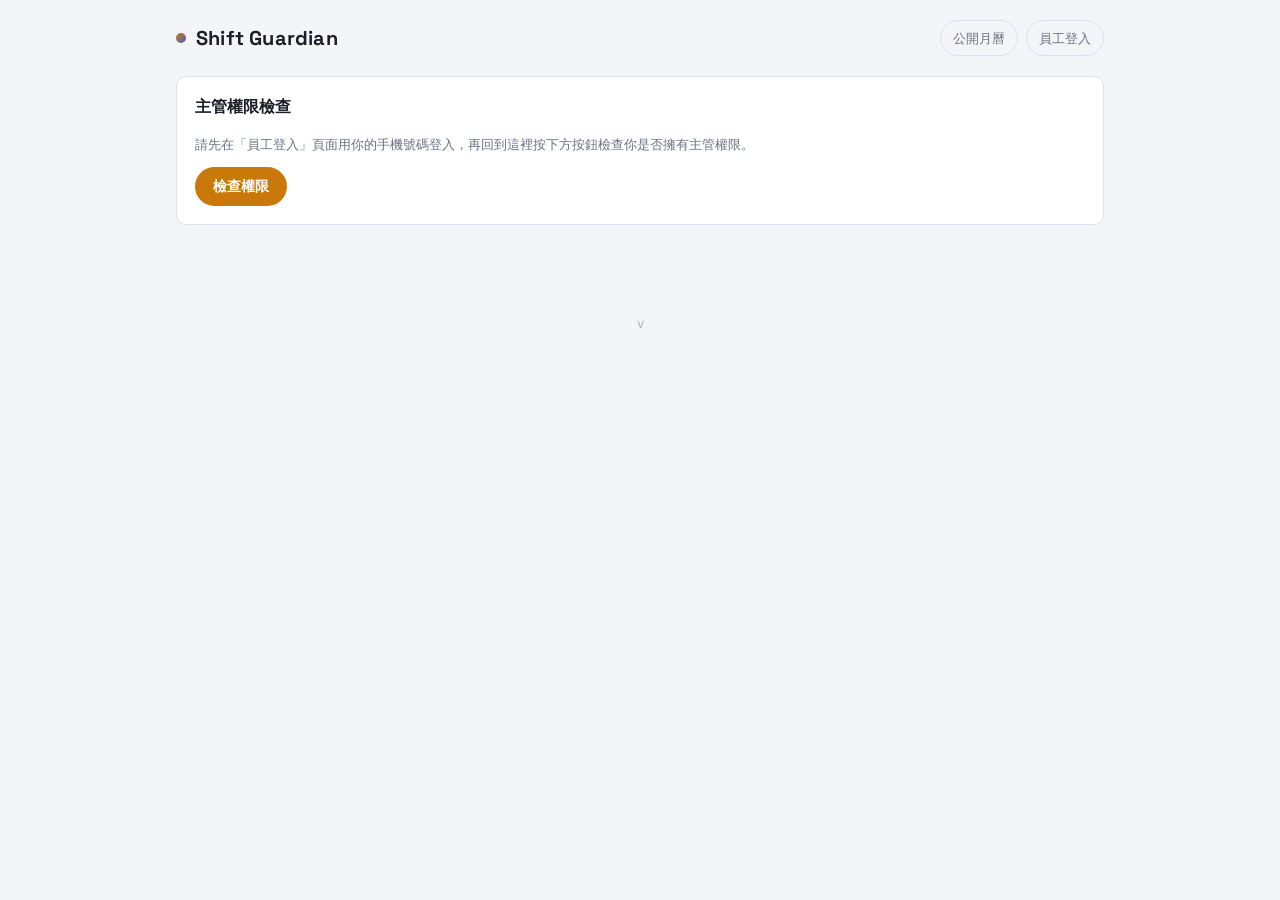
==== commit 4737dbe4: "Add files via upload" ====
--- a/admin.html
+++ b/admin.html
@@ -9,11 +9,10 @@
 <body>
 <div class="wrap">
   <div class="topbar">
-    <div class="brand"><span class="dot"></span><span id="brandName">Shift Guardian</span></div>
+    <a href="index.html" style="text-decoration:none;"><div class="brand"><span class="dot"></span><span id="brandName">Shift Guardian</span></div></a>
     <div class="nav-links">
       <a href="index.html">公開月曆</a>
       <a href="employee.html">員工登入</a>
-      <a href="admin.html" class="active">主管後台</a>
     </div>
   </div>
 
@@ -30,23 +29,21 @@
     <!-- 公務機模式切換 -->
     <div class="card">
       <h2>公務機模式</h2>
-      <p class="hint">開啟後，這台裝置（不管是員工登入頁還是主管後台）都會**只用本機儲存**來運作：員工送出資料不會強迫跳LINE，主管在「本機待審清單」直接統一審核。適合固定放在店裡、大家輪流用的公務手機/iPad。你自己的手機建議保持關閉。</p>
+      <p class="hint">開啟公務機模式後：<br>
+      員工可以登入自己的帳號，用這台設備來運作排休作業，可允許多人填寫排班資料。<br>
+      主管可在本設備進行：每月排休鎖定作業，審核員工特休申請作業，設定員工有主管權限。<br>
+      公務機適合固定放在店裡、大家輪流用的公務手機/iPad。主管作業仍需以主管個人帳號密碼進行登入。</p>
       <div class="btn-row" style="margin-top:0;">
         <button class="btn btn-primary" id="btnToggleKiosk">開啟公務機模式</button>
       </div>
       <p id="kioskStatus" class="hint" style="margin-top:10px;"></p>
     </div>
 
-    <!-- 唯讀模式提示 -->
-    <div class="card" id="readOnlyBanner" style="display:none; border-color: var(--dawn);">
-      <h2 style="color:var(--dawn);">目前是檢視模式（唯讀）</h2>
-      <p class="hint">這台裝置沒有設定 GitHub Token，可以查看所有資料，但無法核准申請、開通員工或做任何寫入操作。若要正式寫入，請在有設定 Token 的那台裝置（例如公司公務機）上操作。</p>
-    </div>
-
     <!-- 本機待審清單（公用機情境：多人在同一台裝置累積的待審資料） -->
     <div class="card">
       <h2>本機待審清單</h2>
-      <p class="hint">列出這台裝置上，所有人累積但尚未經主管處理的申請，適合公用機情境：多人輪流用同一台裝置排休，最後由主管在這台機器上統一審核上線。</p>
+      <p class="hint">列出這台裝置上，主管在登入後所收到所有的尚未經主管處理的特休申請。<br>
+      如為公務機模式的話，可多人輪流登入，用這一台裝置進行排休規劃及特休申請，最後主管可在登入後在這台機器上進行員工填寫的申請單審核工作並將結果送至主機上。</p>
       <div id="localPendingList" class="row-list"></div>
     </div>
 
@@ -58,7 +55,7 @@
         <button class="btn btn-primary" id="btnApprove">核准並寫入</button>
         <button class="btn btn-danger" id="btnReject">駁回</button>
       </div>
-      <p id="applyError" style="display:none; color:var(--danger); margin-top:10px; font-size:13px;"></p>
+      <p id="applyError" class="inline-alert"></p>
     </div>
 
     <!-- 公司/部門名稱 -->
@@ -68,6 +65,27 @@
       <label>名稱</label>
       <input type="text" id="storeNameInput" placeholder="例如：OO超商 大夜排班系統" />
       <div class="btn-row"><button class="btn btn-primary" id="btnSaveStoreName">儲存名稱</button></div>
+      <p id="storeNameStatus" class="inline-alert"></p>
+    </div>
+
+    <!-- 資料備份與還原 -->
+    <div class="card">
+      <h2>資料備份／還原</h2>
+      <p class="hint" style="color:var(--danger);">⚠️ 重要：以後只要更新程式碼（html/css/js），絕對不要連 <code>data/</code> 資料夾一起覆蓋上傳，否則會把員工、排班等真實資料全部洗掉變回空白。建議每次要上傳新版程式碼「之前」，先在這裡按一次「匯出備份」存好。</p>
+      <div class="btn-row" style="margin-top:0;">
+        <button class="btn btn-primary" id="btnExportBackup">建立備份</button>
+      </div>
+      <p class="hint" id="exportModeHint" style="margin-top:6px;"></p>
+      <p id="exportStatus" class="hint" style="margin-top:10px;"></p>
+
+      <div style="margin-top:18px; padding-top:14px; border-top:1px solid var(--line);">
+        <label>選擇備份檔還原</label>
+        <input type="file" id="importFile" accept="application/json" />
+        <div class="btn-row">
+          <button class="btn btn-danger" id="btnImportBackup">還原此備份（會覆蓋目前線上資料）</button>
+        </div>
+        <p id="importStatus" class="hint" style="margin-top:10px;"></p>
+      </div>
     </div>
 
     <!-- 開通新員工 -->
@@ -90,24 +108,26 @@
     <!-- 主管權限管理 -->
     <div class="card">
       <h2>主管權限管理</h2>
-      <p class="hint">勾選的員工將可在主管後台通過「檢查權限」，並自行輸入 Token 進行審核與寫入。系統管理員帳號永遠擁有主管權限，不受此設定影響。</p>
+      <p class="hint">勾選的員工將可進入主管後台，但是沒有連線至主機的能力，需另外在主管後台自行輸入連線碼。系統管理員帳號永遠擁有主管權限，不受此設定影響。</p>
       <div class="row-list" id="managerList"></div>
       <div class="btn-row"><button class="btn btn-primary" id="btnSaveManagers">儲存主管權限設定</button></div>
+      <p id="managerStatus" class="inline-alert"></p>
     </div>
 
     <!-- 支援排班登記 -->
     <div class="card">
       <h2>支援排班登記</h2>
       <p class="hint">當某班別當天人力短缺，可指定另一位當天有上班的員工支援，會顯示在他自己那天的格子上（例如「支A1」），不影響他原本的班別記錄。</p>
-      <label>支援月份</label>
-      <input type="text" id="supportMonth" placeholder="例如 2026-07" />
       <label>支援人員</label>
       <select id="supportEmployee"></select>
-      <label>支援日期</label>
-      <input type="date" id="supportDate" />
-      <label>支援班別</label>
+      <label>月份</label>
+      <select id="supportMonth"></select>
+      <div class="hint" style="margin-top:10px;">點選下方「空白（未排休）」的日期來設定支援日，紅色代表該員工當天已排休/特休，無法設定支援。</div>
+      <div class="day-grid" id="supportDayGrid" style="margin-top:10px;"></div>
+      <label style="margin-top:14px;">支援班別</label>
       <select id="supportShift"></select>
-      <div class="btn-row"><button class="btn btn-primary" id="btnAddSupport">新增支援登記</button></div>
+      <div class="btn-row"><button class="btn btn-primary" id="btnAddSupport" disabled>請先點選日期</button></div>
+      <p id="supportStatus" class="inline-alert"></p>
       <div id="supportList" class="row-list" style="margin-top:14px;"></div>
     </div>
 
@@ -132,6 +152,18 @@
       <label>
         <input type="radio" name="leaveMode" value="labor_law" style="width:auto; display:inline;" /> 依勞基法級距自動計算
       </label>
+      <details style="margin:6px 0 0 24px;">
+        <summary class="hint" style="cursor:pointer;">查看勞基法特休天數級距說明 ›</summary>
+        <div class="hint" style="margin-top:8px; line-height:1.9;">
+          年資滿半年：3天<br>
+          年資滿1年：7天<br>
+          年資滿2年：10天<br>
+          年資滿3年～未滿5年：14天<br>
+          年資滿5年～未滿10年：15天<br>
+          年資滿10年以上：每多滿1年增加1天，最高30天<br><br>
+          特休若當年度未休完，依法雇主應發給工資折算（俗稱「特休折現」），或經勞雇雙方協商可遞延至次一年度使用，遞延後仍未休畢者，剩餘天數的工資仍應由雇主發給。實際遞延與折現方式建議依公司規定並諮詢勞動主管機關或專業人士確認。
+        </div>
+      </details>
       <label>
         <input type="radio" name="leaveMode" value="fixed" style="width:auto; display:inline;" /> 固定天數
       </label>
@@ -140,6 +172,13 @@
         <input type="text" id="fixedDaysInput" placeholder="例如 7" />
       </div>
       <div class="btn-row"><button class="btn btn-primary" id="btnSavePolicy">儲存政策設定</button></div>
+      <p id="policyStatus" class="inline-alert"></p>
+    </div>
+
+    <!-- 唯讀模式提示 -->
+    <div class="card" id="readOnlyBanner" style="display:none; border-color: var(--dawn);">
+      <h2 style="color:var(--dawn);">目前是檢視模式（唯讀）</h2>
+      <p class="hint">這台裝置沒有設定 GitHub Token，可以查看所有資料，但無法核准申請、開通員工或做任何寫入操作。若要正式寫入，請在有設定 Token 的那台裝置（例如公司公務機）上操作。</p>
     </div>
 
     <!-- Token 設定（每位主管在自己裝置上各自輸入） -->
@@ -166,6 +205,7 @@
             <button class="btn btn-secondary" id="btnSaveOverride">儲存覆寫</button>
             <button class="btn btn-secondary" id="btnClearOverride">清除覆寫，改回自動判斷</button>
           </div>
+          <p id="overrideStatus" class="inline-alert"></p>
         </div>
       </details>
     </div>
@@ -231,6 +271,7 @@
 
 // 頁面載入時，如果先前已經通過檢查，自動幫你重新驗證一次（不用每次切頁都手動點）
 checkPermission(true);
+initTopbarShrink();
 
 function grantAccess() {
   document.getElementById("permCard").style.display = "none";
@@ -261,37 +302,36 @@
 document.getElementById("btnSaveOverride").onclick = () => {
   const owner = document.getElementById("overrideOwner").value.trim();
   const repo = document.getElementById("overrideRepo").value.trim();
-  if (!owner || !repo) return toast("請完整填寫帳號與repo名稱，或改用「清除覆寫」", "error");
+  if (!owner || !repo) return showInline("overrideStatus", "請完整填寫帳號與repo名稱，或改用「清除覆寫」", "error");
   localStorage.setItem(LS_KEY_GITHUB_OVERRIDE, JSON.stringify({ owner, repo }));
-  toast("已儲存覆寫設定，重新整理套用中…", "success");
+  showInline("overrideStatus", "已儲存覆寫設定，重新整理套用中…", "success");
   setTimeout(() => location.reload(), 600);
 };
 
 document.getElementById("btnClearOverride").onclick = () => {
   localStorage.removeItem(LS_KEY_GITHUB_OVERRIDE);
-  toast("已清除覆寫，改回自動判斷，重新整理套用中…", "success");
+  showInline("overrideStatus", "已清除覆寫，改回自動判斷，重新整理套用中…", "success");
   setTimeout(() => location.reload(), 600);
 };
 
 document.getElementById("btnSaveToken").onclick = async () => {
   const t = document.getElementById("tokenInput").value.trim();
-  if (!t) return toast("請輸入 Token", "error");
+  if (!t) return showInline("tokenStatus", "請輸入 Token", "error");
   const btn = document.getElementById("btnSaveToken");
-  btn.disabled = true; btn.textContent = "驗證中…";
+  setButtonLoading(btn, "驗證中…");
   const result = await validateAdminToken(t);
-  btn.disabled = false; btn.textContent = "驗證並存檔";
+  clearButtonLoading(btn);
 
   if (!result.ok) {
-    toast("Token 驗證失敗：" + result.reason, "error");
-    document.getElementById("tokenStatus").textContent = "驗證失敗：" + result.reason;
+    showInline("tokenStatus", "驗證失敗：" + result.reason, "error");
     return;
   }
   token = t;
   localStorage.setItem(LS_KEY_ADMIN_TOKEN, t);
-  document.getElementById("tokenStatus").textContent = "驗證成功，已儲存在本機。";
-  toast("Token 已儲存", "success");
+  showInline("tokenStatus", "驗證成功，已儲存在本機。", "success");
   updateReadOnlyUI();
   updateKioskUI();
+  updateExportModeHint();
 };
 
 document.getElementById("btnClearToken").onclick = () => {
@@ -301,6 +341,7 @@
   document.getElementById("tokenStatus").textContent = "已清除本機 Token。";
   updateReadOnlyUI();
   updateKioskUI();
+  updateExportModeHint();
 };
 
 function updateKioskUI() {
@@ -312,7 +353,7 @@
   } else {
     document.getElementById("kioskStatus").textContent = on
       ? "此裝置目前為「公務機模式」：員工登入頁送出資料只會存本機，不會強迫跳LINE。"
-      : "此裝置目前為一般模式：員工登入頁送出資料後，仍會提供LINE通知主管的選項。";
+      : "此裝置目前為一般模式：員工為離線模式，所進行各項操作，均存在手機內的暫存資料夾，沒有跟主機同步，需要透過有連線能力的主管來進行資料連線至主機進行更新。";
   }
 }
 
@@ -321,38 +362,42 @@
   if (on) {
     localStorage.removeItem(LS_KEY_KIOSK_MODE);
     updateKioskUI();
-    toast("已關閉公務機模式", "success");
+    updateExportModeHint();
+    showInline("kioskStatus", "已關閉公務機模式", "success");
     return;
   }
 
   // 開啟前先確認這台裝置的 Token 真的可用，避免公務機累積一堆待審資料卻無法寫入
   const btn = document.getElementById("btnToggleKiosk");
-  btn.disabled = true;
-  btn.textContent = "驗證 Token 中…";
+  setButtonLoading(btn, "驗證 Token 中…");
 
   if (!token) {
-    btn.disabled = false;
+    clearButtonLoading(btn);
     updateKioskUI();
-    toast("尚未設定 Token，請先在下方「我的 GitHub Token 設定」設定並驗證成功後，才能開啟公務機模式", "error");
+    updateExportModeHint();
+    showInline("kioskStatus", "尚未設定 Token，請先在下方「我的 GitHub Token 設定」設定並驗證成功後，才能開啟公務機模式", "error");
     return;
   }
   const result = await validateAdminToken(token);
-  btn.disabled = false;
+  clearButtonLoading(btn);
 
   if (!result.ok) {
     updateKioskUI();
-    toast("Token 驗證失敗，無法開啟公務機模式：" + result.reason, "error");
+    updateExportModeHint();
+    showInline("kioskStatus", "Token 驗證失敗，無法開啟公務機模式：" + result.reason, "error");
     return;
   }
 
   localStorage.setItem(LS_KEY_KIOSK_MODE, "1");
   updateKioskUI();
-  toast("Token 可用，已開啟公務機模式", "success");
-};
-
-function requireToken() {
+  updateExportModeHint();
+  showInline("kioskStatus", "Token 可用，已開啟公務機模式", "success");
+};
+
+function requireToken(statusElId) {
   if (!token) {
-    toast("請先在下方「我的 GitHub Token 設定」輸入並存檔（或改到有設定Token的公務機上操作）", "error");
+    if (statusElId) showInline(statusElId, "請先在下方「我的 GitHub Token 設定」輸入並存檔（或改到有設定Token的公務機上操作）", "error");
+    else toast("請先在下方「我的 GitHub Token 設定」輸入並存檔（或改到有設定Token的公務機上操作）", "error");
     return false;
   }
   return true;
@@ -364,7 +409,8 @@
   banner.style.display = isReadOnly ? "block" : "none";
   const writeButtonIds = [
     "btnSaveStoreName", "btnCreateEmployee", "btnSaveManagers",
-    "btnLockMonth", "btnUnlockMonth", "btnSavePolicy", "btnAddSupport", "btnApprove",
+    "btnLockMonth", "btnUnlockMonth", "btnSavePolicy", "btnApprove",
+    "btnImportBackup",
   ];
   writeButtonIds.forEach((id) => {
     const el = document.getElementById(id);
@@ -376,6 +422,7 @@
 async function boot() {
   restoreTokenUI();
   updateKioskUI();
+  updateExportModeHint();
   await loadEmployees();
   await loadConfig();
   document.getElementById("brandName").textContent = configCache.storeName || "Shift Guardian";
@@ -410,10 +457,11 @@
           <strong>${e.alias || (e.lastName || "") + (e.firstName || "") || "(未設定姓名)"}</strong>${mgrTag}${noScheduleTag}
           <span class="meta">${e.phone} ｜ 啟用碼 ${e.activationCode || "-"} ｜ ${e.shift ? getShiftLabel(e.shift) : "未選班別"}</span>
         </div>
-        <div style="display:flex; align-items:center; gap:8px;">
+        <div style="display:flex; align-items:center; gap:8px; flex-wrap:wrap;">
           <span class="status-pill ${statusClass}">${statusLabel}</span>
           <button class="btn btn-secondary" style="padding:6px 10px; font-size:12px;" onclick="sendActivationLine('${e.phone}','${e.activationCode}')">傳LINE</button>
-          ${e.status !== "resigned" ? `<button class="btn btn-danger" style="padding:6px 10px; font-size:12px;" onclick="markResigned('${e.id}')">離職</button>` : ""}
+          ${e.status !== "resigned" ? `<button class="btn btn-danger" style="padding:6px 10px; font-size:12px;" onclick="confirmButtonClick(this, () => markResigned('${e.id}'), '確定？再按一次')">離職</button>` : ""}
+          <button class="btn btn-danger" style="padding:6px 10px; font-size:12px;" onclick="confirmButtonClick(this, () => deleteEmployee('${e.id}'), '確定刪除？再按一次')">刪除</button>
         </div>
       </div>`;
     })
@@ -436,19 +484,22 @@
 }
 
 document.getElementById("btnSaveManagers").onclick = async () => {
-  if (!requireToken()) return;
+  if (!requireToken("managerStatus")) return;
+  const btn = document.getElementById("btnSaveManagers");
   const checkboxes = document.querySelectorAll('#managerList input[type=checkbox]');
   checkboxes.forEach((cb) => {
     const emp = employeesCache.find((e) => e.id === cb.dataset.empid);
     if (emp) emp.isManager = cb.checked;
   });
+  setButtonLoading(btn, "儲存中…");
   try {
     await writeJSONWithRetry("data/employees.json", employeesCache, "更新主管權限設定", token);
-    toast("已儲存主管權限設定", "success");
+    showInline("managerStatus", "已儲存主管權限設定", "success");
     renderEmployeeList();
   } catch (err) {
-    toast("寫入失敗：" + err.message, "error");
-  }
+    showInline("managerStatus", "寫入失敗：" + err.message, "error");
+  }
+  clearButtonLoading(btn);
 };
 
 function sendActivationLine(phone, code) {
@@ -458,11 +509,11 @@
 }
 
 document.getElementById("btnCreateEmployee").onclick = async () => {
-  if (!requireToken()) return;
+  if (!requireToken("newEmployeeResult")) return;
   const phone = document.getElementById("newPhone").value.trim();
-  if (!phone) return toast("請輸入手機號碼", "error");
+  if (!phone) return showInline("newEmployeeResult", "請輸入手機號碼", "error");
   if (employeesCache.some((e) => e.phone === phone && e.status !== "resigned")) {
-    return toast("此手機號碼已有帳號", "error");
+    return showInline("newEmployeeResult", "此手機號碼已有帳號", "error");
   }
   const code = generateActivationCode();
   const newEmp = {
@@ -475,9 +526,10 @@
     createdAt: new Date().toISOString(),
   };
   employeesCache.push(newEmp);
+  const btn = document.getElementById("btnCreateEmployee");
+  setButtonLoading(btn, "寫入中…");
   try {
     await writeJSONWithRetry("data/employees.json", employeesCache, `開通新員工 ${phone}`, token);
-    toast("已產生啟用碼並寫入系統", "success");
     document.getElementById("newEmployeeResult").innerHTML =
       `<div class="row-item"><div>啟用碼：<strong style="font-family:var(--font-mono)">${code}</strong></div>
        <button class="btn btn-line" onclick="sendActivationLine('${phone}','${code}')">用 LINE 傳送給員工</button></div>`;
@@ -485,24 +537,38 @@
     renderEmployeeList();
     renderManagerList();
   } catch (err) {
-    toast("寫入失敗：" + err.message, "error");
+    showInline("newEmployeeResult", "寫入失敗：" + err.message, "error");
     employeesCache.pop();
   }
+  clearButtonLoading(btn);
 };
 
 async function markResigned(empId) {
-  if (!requireToken()) return;
-  if (!confirm("確定要將此員工標記為離職嗎？離職後該帳號將無法再登入。")) return;
+  if (!requireToken("newEmployeeResult")) return;
   const emp = employeesCache.find((e) => e.id === empId);
   emp.status = "resigned";
   emp.isManager = false;
   try {
     await writeJSONWithRetry("data/employees.json", employeesCache, `標記離職 ${emp.phone}`, token);
-    toast("已標記離職", "success");
     renderEmployeeList();
     renderManagerList();
   } catch (err) {
-    toast("寫入失敗：" + err.message, "error");
+    showInline("newEmployeeResult", "寫入失敗：" + err.message, "error");
+  }
+}
+
+async function deleteEmployee(empId) {
+  if (!requireToken("newEmployeeResult")) return;
+  const emp = employeesCache.find((e) => e.id === empId);
+  if (!emp) return;
+  employeesCache = employeesCache.filter((e) => e.id !== empId);
+  try {
+    await writeJSONWithRetry("data/employees.json", employeesCache, `刪除員工 ${emp.phone}`, token);
+    renderEmployeeList();
+    renderManagerList();
+  } catch (err) {
+    employeesCache.push(emp);
+    showInline("newEmployeeResult", "刪除失敗：" + err.message, "error");
   }
 }
 
@@ -518,15 +584,18 @@
 }
 
 document.getElementById("btnSaveStoreName").onclick = async () => {
-  if (!requireToken()) return;
+  if (!requireToken("storeNameStatus")) return;
   configCache.storeName = document.getElementById("storeNameInput").value.trim();
+  const btn = document.getElementById("btnSaveStoreName");
+  setButtonLoading(btn, "儲存中…");
   try {
     await writeJSONWithRetry("data/config.json", configCache, "更新公司/部門顯示名稱", token);
     document.getElementById("brandName").textContent = configCache.storeName || "Shift Guardian";
-    toast("已儲存名稱", "success");
-  } catch (err) {
-    toast("寫入失敗：" + err.message, "error");
-  }
+    showInline("storeNameStatus", "已儲存名稱", "success");
+  } catch (err) {
+    showInline("storeNameStatus", "寫入失敗：" + err.message, "error");
+  }
+  clearButtonLoading(btn);
 };
 
 document.querySelectorAll('input[name=leaveMode]').forEach((r) => {
@@ -536,16 +605,19 @@
 });
 
 document.getElementById("btnSavePolicy").onclick = async () => {
-  if (!requireToken()) return;
+  if (!requireToken("policyStatus")) return;
   const mode = document.querySelector('input[name=leaveMode]:checked').value;
   const fixedDays = Number(document.getElementById("fixedDaysInput").value) || 7;
   configCache.leavePolicy = { mode, fixedDays };
+  const btn = document.getElementById("btnSavePolicy");
+  setButtonLoading(btn, "儲存中…");
   try {
     await writeJSONWithRetry("data/config.json", configCache, "更新特休政策設定", token);
-    toast("已儲存特休政策", "success");
-  } catch (err) {
-    toast("寫入失敗：" + err.message, "error");
-  }
+    showInline("policyStatus", "已儲存特休政策", "success");
+  } catch (err) {
+    showInline("policyStatus", "寫入失敗：" + err.message, "error");
+  }
+  clearButtonLoading(btn);
 };
 
 // ---------- 月份排休鎖定 ----------
@@ -566,34 +638,38 @@
 document.getElementById("nextMonthAdmin").onclick = () => { adminMonthOffset++; loadMonthAdmin(); };
 
 document.getElementById("btnLockMonth").onclick = async () => {
-  if (!requireToken()) return;
+  if (!requireToken("monthStatus")) return;
+  const btn = document.getElementById("btnLockMonth");
   const monthKey = currentMonthKey(adminMonthOffset);
   const schedule = (await readJSON(`data/schedule-${monthKey}.json`).catch(() => null)) || { month: monthKey, days: {}, specialLeave: [] };
   schedule.status = "locked";
   schedule.lockedAt = new Date().toISOString();
+  setButtonLoading(btn, "鎖定中…");
   try {
     await writeJSONWithRetry(`data/schedule-${monthKey}.json`, schedule, `鎖定 ${monthKey} 排休`, token);
-    toast("已鎖定本月排休", "success");
-    loadMonthAdmin();
-  } catch (err) {
-    toast("寫入失敗：" + err.message, "error");
-  }
+    await loadMonthAdmin();
+  } catch (err) {
+    showInline("monthStatus", "寫入失敗：" + err.message, "error");
+  }
+  clearButtonLoading(btn);
 };
 
 document.getElementById("btnUnlockMonth").onclick = async () => {
-  if (!requireToken()) return;
+  if (!requireToken("monthStatus")) return;
+  const btn = document.getElementById("btnUnlockMonth");
   const monthKey = currentMonthKey(adminMonthOffset);
   const schedule = await readJSON(`data/schedule-${monthKey}.json`).catch(() => null);
-  if (!schedule) return toast("本月尚無資料", "error");
+  if (!schedule) return showInline("monthStatus", "本月尚無資料", "error");
   schedule.status = "draft";
   schedule.lockedAt = null;
+  setButtonLoading(btn, "解除中…");
   try {
     await writeJSONWithRetry(`data/schedule-${monthKey}.json`, schedule, `解除鎖定 ${monthKey}`, token);
-    toast("已解除鎖定", "success");
-    loadMonthAdmin();
-  } catch (err) {
-    toast("寫入失敗：" + err.message, "error");
-  }
+    await loadMonthAdmin();
+  } catch (err) {
+    showInline("monthStatus", "寫入失敗：" + err.message, "error");
+  }
+  clearButtonLoading(btn);
 };
 
 // ---------- 核心：套用單一筆申請資料（不管來源是URL連結還是本機待審清單） ----------
@@ -672,28 +748,31 @@
   }
   el.innerHTML = items.map((item, idx) => `
     <div class="row-item">
-      <div>${renderApplyPayloadPreview(item.payload)}<div class="meta">送出時間：${item.submittedAt}</div></div>
+      <div>${renderApplyPayloadPreview(item.payload)}<div class="meta">送出時間：${item.submittedAt}</div>
+        <p id="lpMsg${idx}" class="inline-alert"></p>
+      </div>
       <div style="display:flex; gap:8px;">
-        <button class="btn btn-primary" style="padding:6px 10px; font-size:12px;" onclick="approveLocalPending(${idx})">核准</button>
-        <button class="btn btn-danger" style="padding:6px 10px; font-size:12px;" onclick="rejectLocalPending(${idx})">駁回</button>
+        <button class="btn btn-primary" style="padding:6px 10px; font-size:12px;" onclick="approveLocalPending(this, ${idx})">核准</button>
+        <button class="btn btn-danger" style="padding:6px 10px; font-size:12px;" onclick="confirmButtonClick(this, () => rejectLocalPending(${idx}), '確定？再按一次')">駁回</button>
       </div>
     </div>`).join("");
 }
 
-async function approveLocalPending(idx) {
-  if (!requireToken()) return;
+async function approveLocalPending(btn, idx) {
+  if (!requireToken(`lpMsg${idx}`)) return;
   const items = scanAllLocalPending();
   const item = items[idx];
   if (!item) return;
+  setButtonLoading(btn, "寫入中…");
   try {
     await applyPayload(item.payload);
     clearPending(item.employeeId, item.itemKey);
-    toast("已核准並寫入系統", "success");
     await loadEmployees();
     await loadMonthAdmin();
     renderLocalPendingList();
   } catch (err) {
-    toast("寫入失敗：" + err.message, "error");
+    showInline(`lpMsg${idx}`, "寫入失敗：" + err.message, "error");
+    clearButtonLoading(btn);
   }
 }
 
@@ -701,9 +780,7 @@
   const items = scanAllLocalPending();
   const item = items[idx];
   if (!item) return;
-  if (!confirm("確定要駁回這筆申請嗎？將從這台裝置清除，本人需要重新送出。")) return;
   clearPending(item.employeeId, item.itemKey);
-  toast("已駁回", "info");
   renderLocalPendingList();
 }
 
@@ -717,7 +794,7 @@
   try {
     pendingPayload = decodePayload(encoded);
   } catch (e) {
-    toast("連結格式錯誤", "error");
+    showInline("applyError", "連結格式錯誤", "error");
     return;
   }
   renderApplyPreview();
@@ -737,46 +814,249 @@
 }
 
 document.getElementById("btnReject").onclick = () => {
-  pendingPayload = null;
-  document.getElementById("applyCard").style.display = "none";
-  toast("已駁回，未寫入系統", "info");
-  history.replaceState({}, "", location.pathname);
+  confirmButtonClick(document.getElementById("btnReject"), () => {
+    pendingPayload = null;
+    document.getElementById("applyCard").style.display = "none";
+    history.replaceState({}, "", location.pathname);
+  }, "確定駁回？再按一次");
 };
 
 document.getElementById("btnApprove").onclick = async () => {
   if (!pendingPayload) return;
-  const errEl = document.getElementById("applyError");
-  errEl.style.display = "none";
-  if (!requireToken()) return;
-
+  showInline("applyError", "", "info");
+  if (!requireToken("applyError")) return;
+
+  const btn = document.getElementById("btnApprove");
+  setButtonLoading(btn, "寫入中…");
   try {
     await applyPayload(pendingPayload);
-    toast("已核准並寫入系統", "success");
     pendingPayload = null;
     document.getElementById("applyCard").style.display = "none";
     history.replaceState({}, "", location.pathname);
     await loadEmployees();
     await loadMonthAdmin();
   } catch (err) {
-    errEl.textContent = "寫入失敗：" + err.message;
-    errEl.style.display = "block";
-  }
+    showInline("applyError", "寫入失敗：" + err.message, "error");
+  }
+  clearButtonLoading(btn);
+};
+
+// ---------- 資料備份／還原 ----------
+async function listScheduleFiles() {
+  try {
+    const res = await fetch(`${GITHUB_API_BASE}/data`, {
+      headers: { Accept: "application/vnd.github+json" },
+    });
+    if (!res.ok) return [];
+    const items = await res.json();
+    return items
+      .filter((it) => it.type === "file" && /^schedule-\d{4}-\d{2}\.json$/.test(it.name))
+      .map((it) => it.name);
+  } catch (e) {
+    return [];
+  }
+}
+
+async function buildBackup() {
+  const employees = (await readJSON("data/employees.json").catch(() => [])) || [];
+  const config = (await readJSON("data/config.json").catch(() => null)) || {};
+  const scheduleFiles = await listScheduleFiles();
+  const schedules = {};
+  for (const fname of scheduleFiles) {
+    const monthKey = fname.replace("schedule-", "").replace(".json", "");
+    schedules[monthKey] = await readJSON(`data/${fname}`).catch(() => null);
+  }
+  return {
+    exportedAt: new Date().toISOString(),
+    repo: `${GITHUB_OWNER}/${REPO_NAME}`,
+    employees,
+    config,
+    schedules,
+  };
+}
+
+document.getElementById("btnExportBackup").onclick = async () => {
+  const btn = document.getElementById("btnExportBackup");
+  const statusEl = document.getElementById("exportStatus");
+  setButtonLoading(btn, isKioskMode() && token ? "寫入 GitHub 中…" : "準備下載中…");
+
+  const useGithub = isKioskMode() && !!token;
+
+  try {
+    const backup = await buildBackup();
+
+    if (useGithub) {
+      const now = new Date();
+      const stamp = taipeiTimestampForFilename(now);
+      const path = `backups/backup-${stamp}.json`;
+      await writeJSONWithRetry(path, backup, `公務機自動備份 ${now.toLocaleString("zh-TW", { timeZone: "Asia/Taipei" })}`, token);
+      showInline("exportStatus", `已存到 GitHub：${path}（${backup.employees.length} 位員工、${Object.keys(backup.schedules).length} 個月份資料）`, "success");
+    } else {
+      const blob = new Blob([JSON.stringify(backup, null, 2)], { type: "application/json" });
+      const url = URL.createObjectURL(blob);
+      const a = document.createElement("a");
+      const dateStr = taipeiTimestampForFilename(new Date()).slice(0, 10);
+      a.href = url;
+      a.download = `shift-guardian-backup-${dateStr}.json`;
+      document.body.appendChild(a);
+      a.click();
+      a.remove();
+      URL.revokeObjectURL(url);
+      showInline("exportStatus", `匯出完成：${backup.employees.length} 位員工、${Object.keys(backup.schedules).length} 個月份的排班資料。檔案已下載，請妥善保存。`, "success");
+    }
+  } catch (err) {
+    showInline("exportStatus", "備份失敗：" + err.message, "error");
+  }
+  clearButtonLoading(btn);
+};
+
+function updateExportModeHint() {
+  const el = document.getElementById("exportModeHint");
+  if (isKioskMode() && token) {
+    el.textContent = "此裝置為公務機模式且Token可用：按下後會直接把備份存進 GitHub 的 backups/ 資料夾。";
+  } else {
+    el.textContent = "此裝置非公務機模式（或尚無Token）：按下後會把備份下載到這台裝置。";
+  }
+}
+
+let pendingImportBackup = null;
+
+document.getElementById("btnImportBackup").onclick = async () => {
+  if (!requireToken("importStatus")) return;
+  const btn = document.getElementById("btnImportBackup");
+
+  if (btn.dataset.confirming === "1") {
+    // 第二次點擊：真正執行還原
+    btn.dataset.confirming = "0";
+    btn.classList.remove("btn-confirming");
+    const backup = pendingImportBackup;
+    pendingImportBackup = null;
+    if (!backup) return;
+
+    setButtonLoading(btn, "還原中…");
+    try {
+      await writeJSONWithRetry("data/employees.json", backup.employees, "從備份還原員工資料", token);
+      await writeJSONWithRetry("data/config.json", backup.config, "從備份還原系統設定", token);
+      for (const monthKey of Object.keys(backup.schedules || {})) {
+        const schedule = backup.schedules[monthKey];
+        if (schedule) {
+          await writeJSONWithRetry(`data/schedule-${monthKey}.json`, schedule, `從備份還原 ${monthKey} 排班資料`, token);
+        }
+      }
+      showInline("importStatus", `還原完成：${backup.employees.length} 位員工、${Object.keys(backup.schedules || {}).length} 個月份的排班資料已寫回線上。`, "success");
+      await loadEmployees();
+      await loadMonthAdmin();
+    } catch (err) {
+      showInline("importStatus", "還原失敗：" + err.message, "error");
+    }
+    clearButtonLoading(btn);
+    btn.textContent = "還原此備份（會覆蓋目前線上資料）";
+    return;
+  }
+
+  const fileInput = document.getElementById("importFile");
+  if (!fileInput.files || fileInput.files.length === 0) {
+    return showInline("importStatus", "請先選擇備份檔", "error");
+  }
+
+  let backup;
+  try {
+    const text = await fileInput.files[0].text();
+    backup = JSON.parse(text);
+  } catch (e) {
+    return showInline("importStatus", "備份檔格式錯誤，無法解析", "error");
+  }
+
+  if (!backup.employees || !backup.config) {
+    return showInline("importStatus", "這不是有效的備份檔（缺少必要欄位）", "error");
+  }
+
+  const empCount = backup.employees.length;
+  const monthCount = Object.keys(backup.schedules || {}).length;
+  const exportedAt = backup.exportedAt ? new Date(backup.exportedAt).toLocaleString("zh-TW", { timeZone: "Asia/Taipei" }) : "未知時間";
+
+  pendingImportBackup = backup;
+  showInline("importStatus", `匯出時間：${exportedAt}｜${empCount} 位員工｜${monthCount} 個月份資料。這會覆蓋線上資料，請再按一次「確定還原」執行。`, "info");
+  btn.dataset.confirming = "1";
+  btn.classList.add("btn-confirming");
+  btn.textContent = "確定還原？再按一次";
+  setTimeout(() => {
+    if (btn.dataset.confirming === "1") {
+      btn.dataset.confirming = "0";
+      btn.classList.remove("btn-confirming");
+      btn.textContent = "還原此備份（會覆蓋目前線上資料）";
+      pendingImportBackup = null;
+    }
+  }, 8000);
 };
 
 // ---------- 支援排班登記 ----------
+let selectedSupportDate = null;
+let supportScheduleCache = null;
+
 function initSupportSection() {
-  document.getElementById("supportMonth").value = currentMonthKey(0);
   const empSel = document.getElementById("supportEmployee");
   const activeEmployees = employeesCache.filter((e) => e.status === "active" && !e.noSchedule);
   empSel.innerHTML = activeEmployees.map((e) => `<option value="${e.id}">${e.alias || e.firstName}（${getShiftLabel(e.shift)}）</option>`).join("");
+
+  const monthSel = document.getElementById("supportMonth");
+  const monthOptions = [-1, 0, 1, 2].map((off) => currentMonthKey(off));
+  monthSel.innerHTML = monthOptions.map((m) => `<option value="${m}" ${off_selected(m)}>${monthLabel(m)}</option>`).join("");
+
   const shiftSel = document.getElementById("supportShift");
   shiftSel.innerHTML = SHIFTS.map((s) => `<option value="${s.code}">${s.code} ${s.name}</option>`).join("");
-  loadSupportList();
-}
-
-async function loadSupportList() {
-  const monthKey = document.getElementById("supportMonth").value.trim() || currentMonthKey(0);
+
+  document.getElementById("supportEmployee").onchange = renderSupportDayGrid;
+  document.getElementById("supportMonth").onchange = renderSupportDayGrid;
+  renderSupportDayGrid();
+}
+
+function off_selected(m) {
+  return m === currentMonthKey(0) ? "selected" : "";
+}
+
+async function renderSupportDayGrid() {
+  selectedSupportDate = null;
+  const empId = document.getElementById("supportEmployee").value;
+  const monthKey = document.getElementById("supportMonth").value;
+  const grid = document.getElementById("supportDayGrid");
+  document.getElementById("btnAddSupport").disabled = true;
+  document.getElementById("btnAddSupport").textContent = "請先點選日期";
+  if (!empId || !monthKey) { grid.innerHTML = ""; return; }
+
   const schedule = await readJSON(`data/schedule-${monthKey}.json`).catch(() => null);
+  supportScheduleCache = schedule;
+  const offDays = (schedule?.days?.[empId]) || [];
+  const approvedLeaveDays = (schedule?.specialLeave || []).filter((r) => r.employeeId === empId && r.status === "approved").map((r) => r.date);
+  const supportDays = (schedule?.support || []).filter((r) => r.employeeId === empId).map((r) => r.date);
+  const nDays = daysInMonth(monthKey);
+
+  grid.innerHTML = "";
+  for (let d = 1; d <= nDays; d++) {
+    const dateStr = `${monthKey}-${pad2(d)}`;
+    const isOff = offDays.includes(dateStr) || approvedLeaveDays.includes(dateStr);
+    const hasSupport = supportDays.includes(dateStr);
+    const cell = document.createElement("div");
+    cell.className = "day-cell" + (isOff ? " disabled" : "") + (hasSupport ? " taken-by-others" : "");
+    cell.style.background = isOff ? "rgba(200,67,58,0.14)" : "";
+    cell.textContent = d;
+    if (!isOff) {
+      cell.onclick = () => {
+        selectedSupportDate = dateStr;
+        Array.from(grid.children).forEach((c) => c.classList.remove("selected"));
+        cell.classList.add("selected");
+        document.getElementById("btnAddSupport").disabled = false;
+        document.getElementById("btnAddSupport").textContent = `新增支援登記（${dateStr}）`;
+      };
+    }
+    grid.appendChild(cell);
+  }
+  loadSupportList(monthKey);
+}
+
+async function loadSupportList(monthKey) {
+  monthKey = monthKey || document.getElementById("supportMonth").value;
+  const schedule = supportScheduleCache && supportScheduleCache.month === monthKey ? supportScheduleCache : await readJSON(`data/schedule-${monthKey}.json`).catch(() => null);
   const list = (schedule?.support) || [];
   const el = document.getElementById("supportList");
   if (list.length === 0) {
@@ -788,45 +1068,46 @@
     const name = emp ? (emp.alias || emp.firstName) : r.employeeId;
     return `<div class="row-item">
       <div>${name}　${r.date}　支援 ${getShiftLabel(r.supportShift)}</div>
-      <button class="btn btn-danger" style="padding:6px 10px; font-size:12px;" onclick="removeSupport('${monthKey}','${r.id}')">刪除</button>
+      <button class="btn btn-danger" style="padding:6px 10px; font-size:12px;" onclick="confirmButtonClick(this, () => removeSupport('${monthKey}','${r.id}'), '確定？再按一次')">刪除</button>
     </div>`;
   }).join("");
 }
 
-document.getElementById("supportMonth").addEventListener("change", loadSupportList);
-
 document.getElementById("btnAddSupport").onclick = async () => {
-  if (!requireToken()) return;
-  const monthKey = document.getElementById("supportMonth").value.trim();
+  if (!requireToken("supportStatus")) return;
+  const monthKey = document.getElementById("supportMonth").value;
   const employeeId = document.getElementById("supportEmployee").value;
-  const date = document.getElementById("supportDate").value;
   const supportShift = document.getElementById("supportShift").value;
-  if (!monthKey || !employeeId || !date || !supportShift) return toast("請完整填寫支援登記欄位", "error");
-  if (!date.startsWith(monthKey)) return toast("支援日期需在所選月份內", "error");
-
+  if (!selectedSupportDate) return showInline("supportStatus", "請先點選要支援的日期", "error");
+
+  const btn = document.getElementById("btnAddSupport");
+  setButtonLoading(btn, "寫入中…");
   const schedule = (await readJSON(`data/schedule-${monthKey}.json`).catch(() => null)) || { month: monthKey, status: "draft", days: {}, specialLeave: [] };
   schedule.support = schedule.support || [];
-  schedule.support.push({ id: generateRequestId(), employeeId, date, supportShift, createdAt: new Date().toISOString() });
-  try {
-    await writeJSONWithRetry(`data/schedule-${monthKey}.json`, schedule, `新增支援排班登記 ${date}`, token);
-    toast("已新增支援登記", "success");
-    loadSupportList();
-  } catch (err) {
-    toast("寫入失敗：" + err.message, "error");
-  }
+  schedule.support.push({ id: generateRequestId(), employeeId, date: selectedSupportDate, supportShift, createdAt: new Date().toISOString() });
+  try {
+    await writeJSONWithRetry(`data/schedule-${monthKey}.json`, schedule, `新增支援排班登記 ${selectedSupportDate}`, token);
+    showInline("supportStatus", "已新增支援登記", "success");
+    await renderSupportDayGrid();
+  } catch (err) {
+    showInline("supportStatus", "寫入失敗：" + err.message, "error");
+  }
+  clearButtonLoading(btn);
+  btn.textContent = "請先點選日期";
+  btn.disabled = true;
 };
 
 async function removeSupport(monthKey, recordId) {
-  if (!requireToken()) return;
+  if (!requireToken("supportStatus")) return;
   const schedule = await readJSON(`data/schedule-${monthKey}.json`).catch(() => null);
   if (!schedule || !schedule.support) return;
   schedule.support = schedule.support.filter((r) => r.id !== recordId);
   try {
     await writeJSONWithRetry(`data/schedule-${monthKey}.json`, schedule, `刪除支援排班登記`, token);
-    toast("已刪除", "success");
-    loadSupportList();
-  } catch (err) {
-    toast("寫入失敗：" + err.message, "error");
+    showInline("supportStatus", "已刪除", "success");
+    await renderSupportDayGrid();
+  } catch (err) {
+    showInline("supportStatus", "寫入失敗：" + err.message, "error");
   }
 }
 
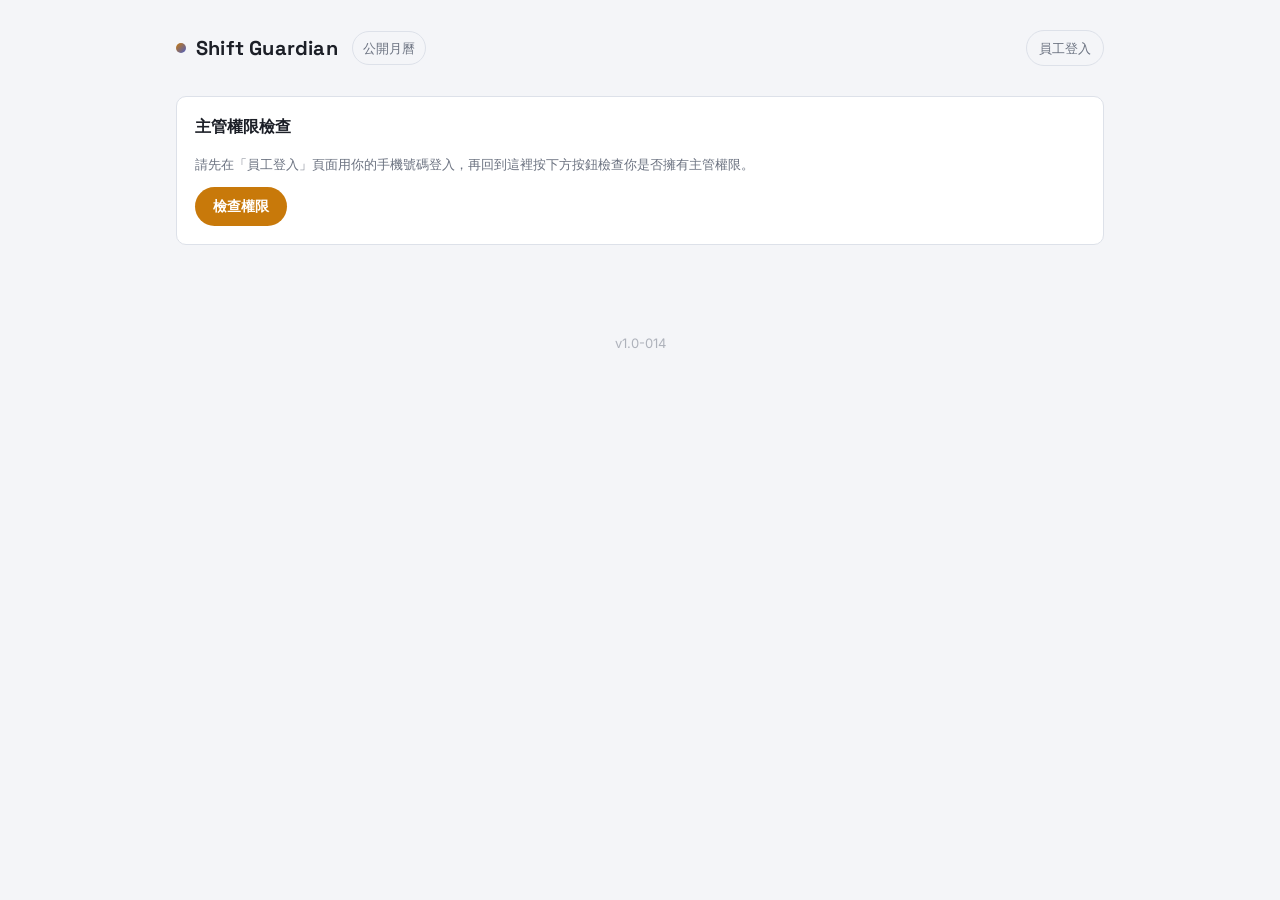
==== commit e2dc32fe: "Add files via upload" ====
--- a/admin.html
+++ b/admin.html
@@ -9,10 +9,12 @@
 <body>
 <div class="wrap">
   <div class="topbar">
-    <a href="index.html" style="text-decoration:none;"><div class="brand"><span class="dot"></span><span id="brandName">Shift Guardian</span></div></a>
+    <div style="display:flex; align-items:center; gap:14px;">
+      <a href="index.html" style="text-decoration:none;"><div class="brand"><span class="dot"></span><span id="brandName">Shift Guardian</span></div></a>
+      <a href="index.html" style="font-size:13px; color:var(--text-dim); text-decoration:none; padding:6px 10px; border-radius:999px; border:1px solid var(--line);">公開月曆</a>
+    </div>
     <div class="nav-links">
-      <a href="index.html">公開月曆</a>
-      <a href="employee.html">員工登入</a>
+      <a href="employee.html" id="navEmployeeLink">員工登入</a>
     </div>
   </div>
 
@@ -272,6 +274,19 @@
 // 頁面載入時，如果先前已經通過檢查，自動幫你重新驗證一次（不用每次切頁都手動點）
 checkPermission(true);
 initTopbarShrink();
+
+(async function updateNavEmployeeLabel() {
+  const saved = localStorage.getItem(LS_KEY_EMPLOYEE_SESSION);
+  if (!saved) return;
+  try {
+    const session = JSON.parse(saved);
+    const employees = (await readJSON("data/employees.json").catch(() => [])) || [];
+    const emp = employees.find((e) => e.id === session.employeeId);
+    if (emp) {
+      document.getElementById("navEmployeeLink").textContent = emp.alias || emp.firstName || "員工登入";
+    }
+  } catch (e) {}
+})();
 
 function grantAccess() {
   document.getElementById("permCard").style.display = "none";
@@ -748,7 +763,7 @@
   }
   el.innerHTML = items.map((item, idx) => `
     <div class="row-item">
-      <div>${renderApplyPayloadPreview(item.payload)}<div class="meta">送出時間：${item.submittedAt}</div>
+      <div>${renderApplyPayloadPreview(item.payload)}<div class="meta">送出時間：${taipeiTimeDisplay(item.submittedAt)}</div>
         <p id="lpMsg${idx}" class="inline-alert"></p>
       </div>
       <div style="display:flex; gap:8px;">
--- a/css/style.css
+++ b/css/style.css
@@ -43,6 +43,22 @@
   justify-content: space-between;
   gap: 12px;
   margin-bottom: 20px;
+  position: sticky;
+  top: 0;
+  z-index: 50;
+  background: var(--ink);
+  padding: 10px 0;
+  transition: padding 0.2s ease;
+}
+.topbar.shrink {
+  padding: 4px 0;
+}
+.topbar.shrink .brand {
+  font-size: 14px;
+}
+.topbar.shrink .nav-links a {
+  font-size: 11px;
+  padding: 4px 9px;
 }
 
 .brand {
@@ -228,7 +244,36 @@
 @keyframes blinkRed {
   50% { opacity: 0.25; }
 }
-.badge.support { background: rgba(74,95,199,0.16); color: var(--dusk); }
+.badge.support { background: rgba(74,95,199,0.16); color: var(--dusk); line-height: 1.15; }
+
+/* ---------- 二次確認按鈕（取代 confirm() 彈窗） ---------- */
+.btn-confirming {
+  background: var(--danger) !important;
+  color: #fff !important;
+  font-weight: 700;
+}
+
+/* ---------- 寫入中狀態 ---------- */
+.btn.is-loading {
+  opacity: 0.6;
+  cursor: wait;
+}
+.btn .spinner {
+  display: inline-block;
+  width: 12px; height: 12px;
+  border: 2px solid rgba(255,255,255,0.4);
+  border-top-color: #fff;
+  border-radius: 50%;
+  animation: spin 0.7s linear infinite;
+  margin-right: 6px;
+}
+@keyframes spin { to { transform: rotate(360deg); } }
+
+/* ---------- 按鈕下方紅字警示 ---------- */
+.inline-alert { font-size: 13px; margin-top: 8px; }
+.inline-alert.error { color: var(--danger); }
+.inline-alert.success { color: var(--success); }
+.inline-alert.info { color: var(--text-dim); }
 
 /* ---------- Day picker grid ---------- */
 .day-grid {
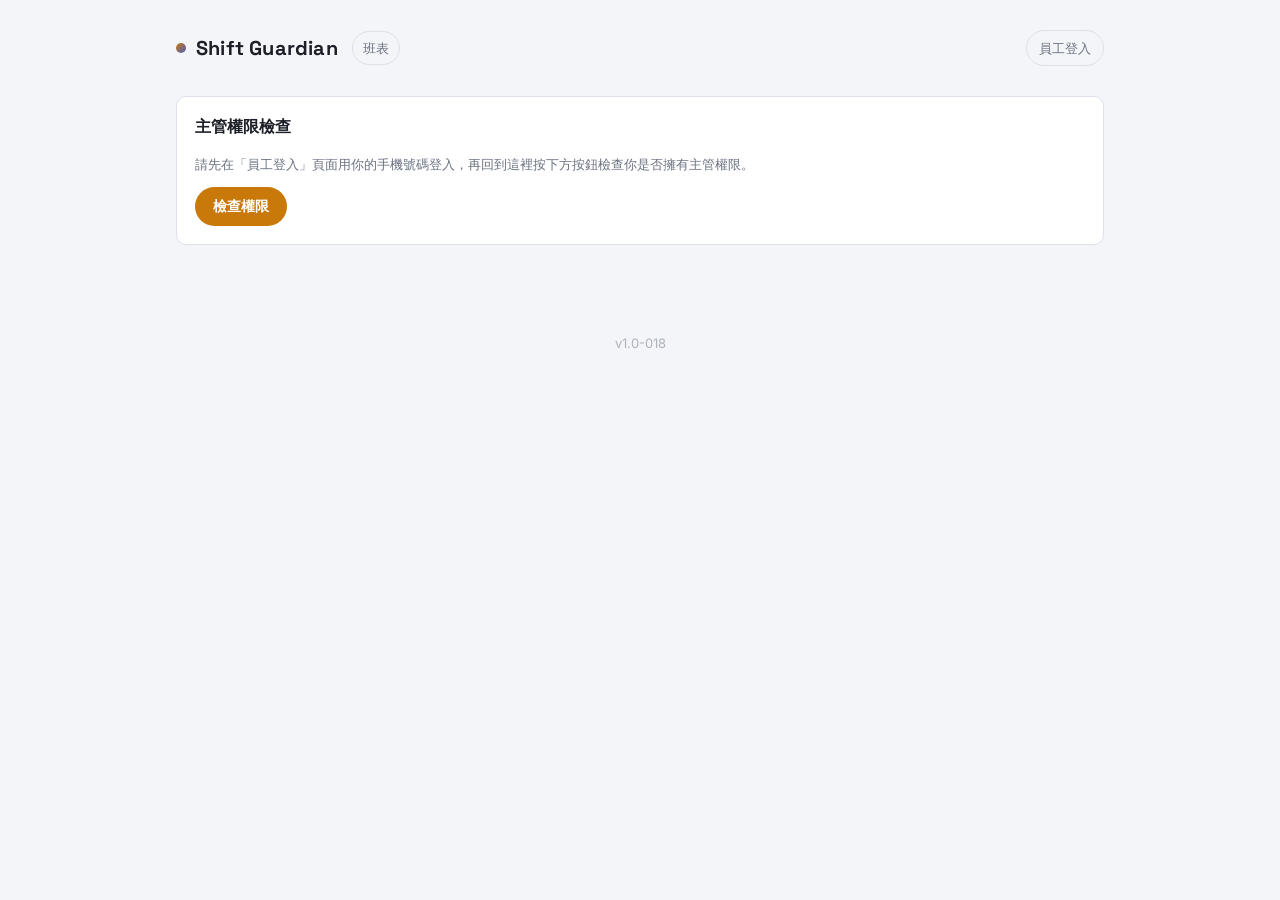
==== commit e83b95c3: "Add files via upload" ====
--- a/admin.html
+++ b/admin.html
@@ -11,7 +11,7 @@
   <div class="topbar">
     <div style="display:flex; align-items:center; gap:14px;">
       <a href="index.html" style="text-decoration:none;"><div class="brand"><span class="dot"></span><span id="brandName">Shift Guardian</span></div></a>
-      <a href="index.html" style="font-size:13px; color:var(--text-dim); text-decoration:none; padding:6px 10px; border-radius:999px; border:1px solid var(--line);">公開月曆</a>
+      <a href="index.html" style="font-size:13px; color:var(--text-dim); text-decoration:none; padding:6px 10px; border-radius:999px; border:1px solid var(--line);">班表</a>
     </div>
     <div class="nav-links">
       <a href="employee.html" id="navEmployeeLink">員工登入</a>
@@ -124,7 +124,7 @@
       <select id="supportEmployee"></select>
       <label>月份</label>
       <select id="supportMonth"></select>
-      <div class="hint" style="margin-top:10px;">點選下方「空白（未排休）」的日期來設定支援日，紅色代表該員工當天已排休/特休，無法設定支援。</div>
+      <div class="hint" style="margin-top:10px;">紅色代表該員工當天已排休/特休，無法設定支援；綠色外框代表當天已有支援登記；點選空白日期後會變成藍色，代表目前選取要設定支援的日期。</div>
       <div class="day-grid" id="supportDayGrid" style="margin-top:10px;"></div>
       <label style="margin-top:14px;">支援班別</label>
       <select id="supportShift"></select>
@@ -173,6 +173,19 @@
         <label>固定天數</label>
         <input type="text" id="fixedDaysInput" placeholder="例如 7" />
       </div>
+
+      <div style="margin-top:16px; padding-top:14px; border-top:1px solid var(--line);">
+        <label style="display:flex; align-items:center; gap:8px;">
+          <input type="checkbox" id="hourlyLeaveEnabled" style="width:auto;" />
+          <span style="color:var(--text); font-size:14px;">特休可以「小時」為單位申請（例如只請2小時特休，不用請一整天）</span>
+        </label>
+        <div id="hoursPerDayWrap" style="display:none; margin-top:10px;">
+          <label>1天折抵幾小時</label>
+          <input type="text" id="hoursPerDayInput" placeholder="例如 8" />
+          <p class="hint" id="hoursPerDayPreview" style="margin-top:6px;"></p>
+        </div>
+      </div>
+
       <div class="btn-row"><button class="btn btn-primary" id="btnSavePolicy">儲存政策設定</button></div>
       <p id="policyStatus" class="inline-alert"></p>
     </div>
@@ -467,7 +480,7 @@
       const statusClass = { issued: "status-pending", active: "status-approved", resigned: "status-rejected" }[e.status];
       const mgrTag = e.isManager ? ` <span class="status-pill status-locked">主管</span>` : "";
       const noScheduleTag = e.noSchedule ? ` <span class="status-pill status-pending">免排班</span>` : "";
-      return `<div class="row-item">
+      return `<div class="row-item" id="emp-row-${e.id}">
         <div>
           <strong>${e.alias || (e.lastName || "") + (e.firstName || "") || "(未設定姓名)"}</strong>${mgrTag}${noScheduleTag}
           <span class="meta">${e.phone} ｜ 啟用碼 ${e.activationCode || "-"} ｜ ${e.shift ? getShiftLabel(e.shift) : "未選班別"}</span>
@@ -558,9 +571,21 @@
   clearButtonLoading(btn);
 };
 
+function setRowProcessing(empId, text) {
+  const row = document.getElementById(`emp-row-${empId}`);
+  if (!row) return;
+  row.style.opacity = "0.5";
+  row.style.pointerEvents = "none";
+  const actionArea = row.querySelector("div:last-child");
+  if (actionArea) {
+    actionArea.innerHTML = `<span class="spinner" style="border-top-color:var(--text-dim); border-color:rgba(107,114,128,0.4);"></span><span class="hint">${text}</span>`;
+  }
+}
+
 async function markResigned(empId) {
   if (!requireToken("newEmployeeResult")) return;
   const emp = employeesCache.find((e) => e.id === empId);
+  setRowProcessing(empId, "正在執行離職中，完成時會自動更新");
   emp.status = "resigned";
   emp.isManager = false;
   try {
@@ -568,7 +593,9 @@
     renderEmployeeList();
     renderManagerList();
   } catch (err) {
+    emp.status = "active"; // 寫入沒有成功，還原狀態
     showInline("newEmployeeResult", "寫入失敗：" + err.message, "error");
+    renderEmployeeList();
   }
 }
 
@@ -576,6 +603,7 @@
   if (!requireToken("newEmployeeResult")) return;
   const emp = employeesCache.find((e) => e.id === empId);
   if (!emp) return;
+  setRowProcessing(empId, "正在執行刪除中，完成時會自動刪除");
   employeesCache = employeesCache.filter((e) => e.id !== empId);
   try {
     await writeJSONWithRetry("data/employees.json", employeesCache, `刪除員工 ${emp.phone}`, token);
@@ -584,6 +612,7 @@
   } catch (err) {
     employeesCache.push(emp);
     showInline("newEmployeeResult", "刪除失敗：" + err.message, "error");
+    renderEmployeeList();
   }
 }
 
@@ -596,7 +625,22 @@
   document.querySelector(`input[name=leaveMode][value="${policy.mode}"]`).checked = true;
   document.getElementById("fixedDaysInput").value = policy.fixedDays || 7;
   document.getElementById("fixedDaysWrap").style.display = policy.mode === "fixed" ? "block" : "none";
-}
+
+  document.getElementById("hourlyLeaveEnabled").checked = !!policy.hourlyEnabled;
+  document.getElementById("hoursPerDayInput").value = policy.hoursPerDay || 8;
+  document.getElementById("hoursPerDayWrap").style.display = policy.hourlyEnabled ? "block" : "none";
+  updateHoursPerDayPreview();
+}
+
+function updateHoursPerDayPreview() {
+  const hours = Number(document.getElementById("hoursPerDayInput").value) || 8;
+  document.getElementById("hoursPerDayPreview").textContent =
+    `以 ${hours} 小時計，例如年資對應的7天特休，會換算成 ${7 * hours} 小時額度；申請時可只填要用的小時數（例如2小時），不用整天請。`;
+}
+document.getElementById("hourlyLeaveEnabled").onchange = (e) => {
+  document.getElementById("hoursPerDayWrap").style.display = e.target.checked ? "block" : "none";
+};
+document.getElementById("hoursPerDayInput").addEventListener("input", updateHoursPerDayPreview);
 
 document.getElementById("btnSaveStoreName").onclick = async () => {
   if (!requireToken("storeNameStatus")) return;
@@ -623,7 +667,9 @@
   if (!requireToken("policyStatus")) return;
   const mode = document.querySelector('input[name=leaveMode]:checked').value;
   const fixedDays = Number(document.getElementById("fixedDaysInput").value) || 7;
-  configCache.leavePolicy = { mode, fixedDays };
+  const hourlyEnabled = document.getElementById("hourlyLeaveEnabled").checked;
+  const hoursPerDay = Number(document.getElementById("hoursPerDayInput").value) || 8;
+  configCache.leavePolicy = { mode, fixedDays, hourlyEnabled, hoursPerDay };
   const btn = document.getElementById("btnSavePolicy");
   setButtonLoading(btn, "儲存中…");
   try {
@@ -718,11 +764,13 @@
     const existing = schedule.specialLeave.find((r) => r.id === p.requestId);
     if (existing) {
       existing.status = "approved";
+      if (typeof p.hours === "number") existing.hours = p.hours;
     } else {
       schedule.specialLeave.push({
         id: p.requestId, employeeId: p.employeeId, date: p.date,
         type: "annual", status: "approved", requestedAt: new Date().toISOString(),
         decidedAt: new Date().toISOString(),
+        ...(typeof p.hours === "number" ? { hours: p.hours } : {}),
       });
     }
     await writeJSONWithRetry(`data/schedule-${month}.json`, schedule, `核准 ${findEmpName(p.employeeId)} 的特休申請 ${p.date}`, token);
@@ -1052,14 +1100,13 @@
     const isOff = offDays.includes(dateStr) || approvedLeaveDays.includes(dateStr);
     const hasSupport = supportDays.includes(dateStr);
     const cell = document.createElement("div");
-    cell.className = "day-cell" + (isOff ? " disabled" : "") + (hasSupport ? " taken-by-others" : "");
-    cell.style.background = isOff ? "rgba(200,67,58,0.14)" : "";
+    cell.className = "day-cell" + (isOff ? " support-off" : "") + (hasSupport ? " support-marked" : "");
     cell.textContent = d;
     if (!isOff) {
       cell.onclick = () => {
         selectedSupportDate = dateStr;
-        Array.from(grid.children).forEach((c) => c.classList.remove("selected"));
-        cell.classList.add("selected");
+        Array.from(grid.children).forEach((c) => c.classList.remove("support-selected"));
+        cell.classList.add("support-selected");
         document.getElementById("btnAddSupport").disabled = false;
         document.getElementById("btnAddSupport").textContent = `新增支援登記（${dateStr}）`;
       };
--- a/css/style.css
+++ b/css/style.css
@@ -182,6 +182,7 @@
 .btn-block { width: 100%; }
 .btn-row { display: flex; gap: 8px; flex-wrap: wrap; margin-top: 12px; }
 .view-scope-btn.active { background: var(--dawn); color: #fff; border-color: var(--dawn); }
+.month-target-btn.active { background: var(--dusk); color: #fff; border-color: var(--dusk); }
 
 /* ---------- Calendar ---------- */
 .cal-scroll { overflow-x: auto; }
@@ -245,6 +246,23 @@
   50% { opacity: 0.25; }
 }
 .badge.support { background: rgba(74,95,199,0.16); color: var(--dusk); line-height: 1.15; }
+
+/* ---------- 支援排班登記日曆專用樣式（避免跟一般day-cell的選取色混淆） ---------- */
+.day-cell.support-off {
+  background: var(--danger);
+  color: #fff;
+  opacity: 1;
+  cursor: not-allowed;
+}
+.day-cell.support-marked {
+  box-shadow: inset 0 0 0 2px var(--success);
+}
+.day-cell.support-selected {
+  background: var(--dusk);
+  color: #fff;
+  border-color: var(--dusk);
+  font-weight: 700;
+}
 
 /* ---------- 二次確認按鈕（取代 confirm() 彈窗） ---------- */
 .btn-confirming {
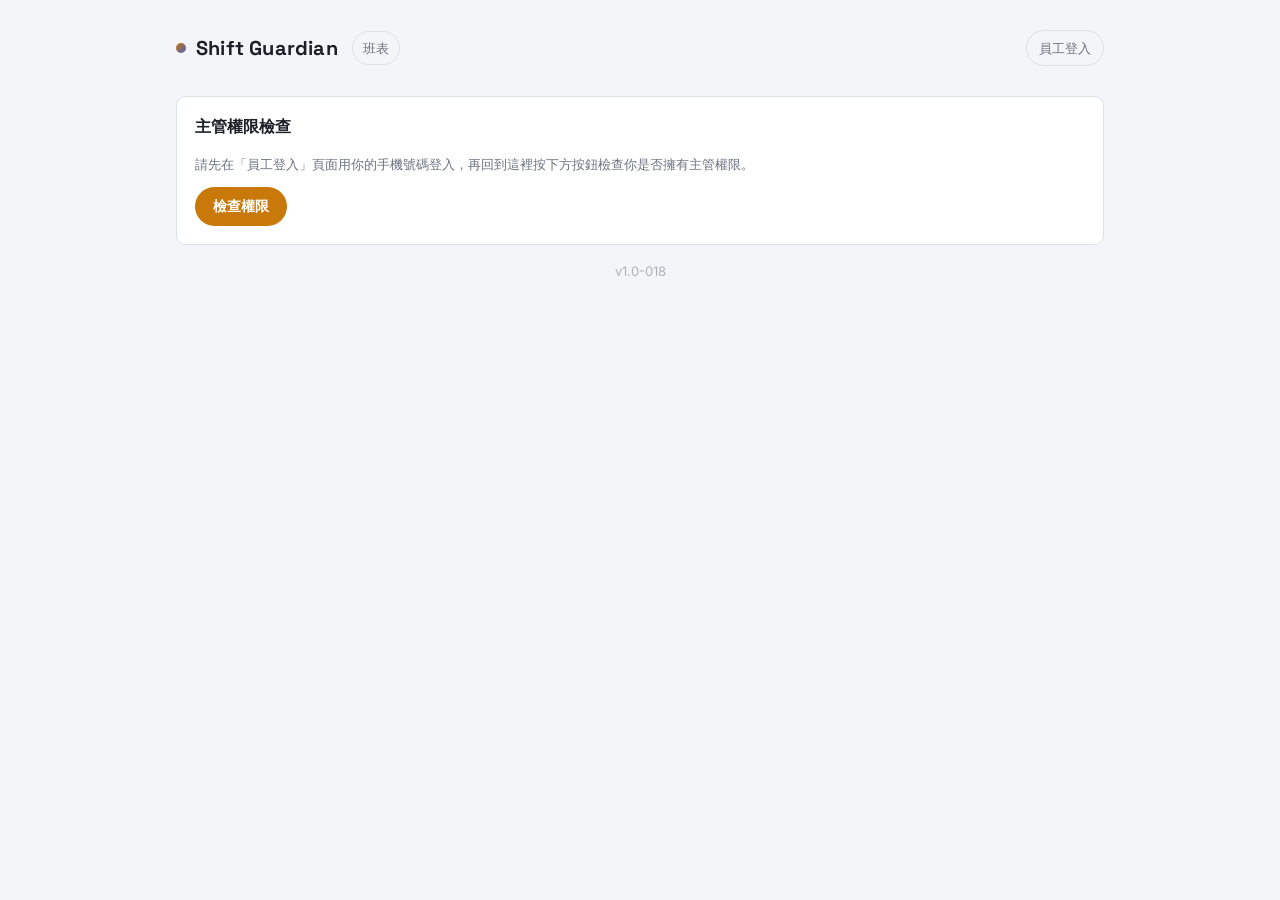
==== commit 51d92a65: "Add files via upload" ====
--- a/admin.html
+++ b/admin.html
@@ -28,42 +28,16 @@
 
   <div id="adminPanel" style="display:none;">
 
-    <!-- 公務機模式切換 -->
-    <div class="card">
-      <h2>公務機模式</h2>
-      <p class="hint">開啟公務機模式後：<br>
-      員工可以登入自己的帳號，用這台設備來運作排休作業，可允許多人填寫排班資料。<br>
-      主管可在本設備進行：每月排休鎖定作業，審核員工特休申請作業，設定員工有主管權限。<br>
-      公務機適合固定放在店裡、大家輪流用的公務手機/iPad。主管作業仍需以主管個人帳號密碼進行登入。</p>
-      <div class="btn-row" style="margin-top:0;">
-        <button class="btn btn-primary" id="btnToggleKiosk">開啟公務機模式</button>
-      </div>
-      <p id="kioskStatus" class="hint" style="margin-top:10px;"></p>
-    </div>
-
-    <!-- 本機待審清單（公用機情境：多人在同一台裝置累積的待審資料） -->
-    <div class="card">
-      <h2>本機待審清單</h2>
-      <p class="hint">列出這台裝置上，主管在登入後所收到所有的尚未經主管處理的特休申請。<br>
-      如為公務機模式的話，可多人輪流登入，用這一台裝置進行排休規劃及特休申請，最後主管可在登入後在這台機器上進行員工填寫的申請單審核工作並將結果送至主機上。</p>
-      <div id="localPendingList" class="row-list"></div>
-    </div>
-
-    <!-- 待處理的申請連結 -->
-    <div class="card" id="applyCard" style="display:none;">
-      <h2>待審核申請</h2>
-      <div id="applyPreview"></div>
-      <div class="btn-row">
-        <button class="btn btn-primary" id="btnApprove">核准並寫入</button>
-        <button class="btn btn-danger" id="btnReject">駁回</button>
-      </div>
-      <p id="applyError" class="inline-alert"></p>
+    <!-- 待審清單（即時讀取，不用再收LINE連結） -->
+    <div class="card">
+      <h2>待審清單</h2>
+      <p class="hint">首次登入待開通、特休申請、密碼重設申請，都會即時顯示在這裡（因為大家寫入同一份Google Sheet，不需要透過LINE傳連結）。</p>
+      <div id="applicationsList" class="row-list"></div>
     </div>
 
     <!-- 公司/部門名稱 -->
     <div class="card">
       <h2>公司／部門顯示名稱</h2>
-      <p class="hint">顯示在各頁面左上角，留空則顯示預設的「Shift Guardian」。</p>
       <label>名稱</label>
       <input type="text" id="storeNameInput" placeholder="例如：OO超商 大夜排班系統" />
       <div class="btn-row"><button class="btn btn-primary" id="btnSaveStoreName">儲存名稱</button></div>
@@ -73,20 +47,18 @@
     <!-- 資料備份與還原 -->
     <div class="card">
       <h2>資料備份／還原</h2>
-      <p class="hint" style="color:var(--danger);">⚠️ 重要：以後只要更新程式碼（html/css/js），絕對不要連 <code>data/</code> 資料夾一起覆蓋上傳，否則會把員工、排班等真實資料全部洗掉變回空白。建議每次要上傳新版程式碼「之前」，先在這裡按一次「匯出備份」存好。</p>
       <div class="btn-row" style="margin-top:0;">
         <button class="btn btn-primary" id="btnExportBackup">建立備份</button>
       </div>
-      <p class="hint" id="exportModeHint" style="margin-top:6px;"></p>
       <p id="exportStatus" class="hint" style="margin-top:10px;"></p>
 
       <div style="margin-top:18px; padding-top:14px; border-top:1px solid var(--line);">
-        <label>選擇備份檔還原</label>
-        <input type="file" id="importFile" accept="application/json" />
+        <label>選擇要還原的備份</label>
+        <select id="backupSelect"></select>
         <div class="btn-row">
           <button class="btn btn-danger" id="btnImportBackup">還原此備份（會覆蓋目前線上資料）</button>
         </div>
-        <p id="importStatus" class="hint" style="margin-top:10px;"></p>
+        <p id="importStatus" class="inline-alert"></p>
       </div>
     </div>
 
@@ -110,7 +82,7 @@
     <!-- 主管權限管理 -->
     <div class="card">
       <h2>主管權限管理</h2>
-      <p class="hint">勾選的員工將可進入主管後台，但是沒有連線至主機的能力，需另外在主管後台自行輸入連線碼。系統管理員帳號永遠擁有主管權限，不受此設定影響。</p>
+      <p class="hint">勾選的員工將可進入主管後台。系統管理員帳號永遠擁有主管權限，不受此設定影響。</p>
       <div class="row-list" id="managerList"></div>
       <div class="btn-row"><button class="btn btn-primary" id="btnSaveManagers">儲存主管權限設定</button></div>
       <p id="managerStatus" class="inline-alert"></p>
@@ -119,12 +91,11 @@
     <!-- 支援排班登記 -->
     <div class="card">
       <h2>支援排班登記</h2>
-      <p class="hint">當某班別當天人力短缺，可指定另一位當天有上班的員工支援，會顯示在他自己那天的格子上（例如「支A1」），不影響他原本的班別記錄。</p>
+      <p class="hint">紅色代表該員工當天已排休/特休，無法設定支援；綠色外框代表當天已有支援登記；點選空白日期後會變成藍色，代表目前選取要設定支援的日期。</p>
       <label>支援人員</label>
       <select id="supportEmployee"></select>
       <label>月份</label>
       <select id="supportMonth"></select>
-      <div class="hint" style="margin-top:10px;">紅色代表該員工當天已排休/特休，無法設定支援；綠色外框代表當天已有支援登記；點選空白日期後會變成藍色，代表目前選取要設定支援的日期。</div>
       <div class="day-grid" id="supportDayGrid" style="margin-top:10px;"></div>
       <label style="margin-top:14px;">支援班別</label>
       <select id="supportShift"></select>
@@ -157,13 +128,10 @@
       <details style="margin:6px 0 0 24px;">
         <summary class="hint" style="cursor:pointer;">查看勞基法特休天數級距說明 ›</summary>
         <div class="hint" style="margin-top:8px; line-height:1.9;">
-          年資滿半年：3天<br>
-          年資滿1年：7天<br>
-          年資滿2年：10天<br>
-          年資滿3年～未滿5年：14天<br>
-          年資滿5年～未滿10年：15天<br>
+          年資滿半年：3天<br>年資滿1年：7天<br>年資滿2年：10天<br>
+          年資滿3年～未滿5年：14天<br>年資滿5年～未滿10年：15天<br>
           年資滿10年以上：每多滿1年增加1天，最高30天<br><br>
-          特休若當年度未休完，依法雇主應發給工資折算（俗稱「特休折現」），或經勞雇雙方協商可遞延至次一年度使用，遞延後仍未休畢者，剩餘天數的工資仍應由雇主發給。實際遞延與折現方式建議依公司規定並諮詢勞動主管機關或專業人士確認。
+          特休若當年度未休完，依法雇主應發給工資折算，或經勞雇雙方協商可遞延至次一年度使用。實際做法建議依公司規定並諮詢勞動主管機關或專業人士確認。
         </div>
       </details>
       <label>
@@ -177,7 +145,7 @@
       <div style="margin-top:16px; padding-top:14px; border-top:1px solid var(--line);">
         <label style="display:flex; align-items:center; gap:8px;">
           <input type="checkbox" id="hourlyLeaveEnabled" style="width:auto;" />
-          <span style="color:var(--text); font-size:14px;">特休可以「小時」為單位申請（例如只請2小時特休，不用請一整天）</span>
+          <span style="color:var(--text); font-size:14px;">特休可以「小時」為單位申請</span>
         </label>
         <div id="hoursPerDayWrap" style="display:none; margin-top:10px;">
           <label>1天折抵幾小時</label>
@@ -190,56 +158,20 @@
       <p id="policyStatus" class="inline-alert"></p>
     </div>
 
-    <!-- 唯讀模式提示 -->
-    <div class="card" id="readOnlyBanner" style="display:none; border-color: var(--dawn);">
-      <h2 style="color:var(--dawn);">目前是檢視模式（唯讀）</h2>
-      <p class="hint">這台裝置沒有設定 GitHub Token，可以查看所有資料，但無法核准申請、開通員工或做任何寫入操作。若要正式寫入，請在有設定 Token 的那台裝置（例如公司公務機）上操作。</p>
-    </div>
-
-    <!-- Token 設定（每位主管在自己裝置上各自輸入） -->
-    <div class="card">
-      <h2>我的 GitHub Token 設定</h2>
-      <p class="hint">此 Token 只會存在你目前使用的這台裝置（瀏覽器 localStorage），不會同步給其他主管，每位主管都要在自己的裝置上各自輸入一次。具備寫入權限的操作（核准申請、開通員工、鎖定月份等）都需要這裡設定好有效的 Token 才能執行。</p>
-      <label>GitHub Token</label>
-      <input type="password" id="tokenInput" placeholder="ghp_xxxxxxxxxxxx" />
-      <div class="btn-row">
-        <button class="btn btn-primary" id="btnSaveToken">驗證並存檔</button>
-        <button class="btn btn-secondary" id="btnClearToken">清除本機 Token</button>
-      </div>
-      <p id="tokenStatus" class="hint" style="margin-top:10px;"></p>
-
-      <details style="margin-top:14px;">
-        <summary class="hint" style="cursor:pointer;">進階：GitHub 帳號／Repo 名稱（一般不需要設定，系統會自動從網址判斷）</summary>
-        <div style="margin-top:10px;">
-          <p class="hint">目前自動判斷結果：<strong id="autoOwnerRepo"></strong>。只有網址判斷不出正確結果時（例如使用自訂網域）才需要手動覆寫，這個設定只會存在你這台裝置。</p>
-          <label>GitHub 帳號</label>
-          <input type="text" id="overrideOwner" placeholder="留空則使用自動判斷" />
-          <label>Repo 名稱</label>
-          <input type="text" id="overrideRepo" placeholder="留空則使用自動判斷" />
-          <div class="btn-row">
-            <button class="btn btn-secondary" id="btnSaveOverride">儲存覆寫</button>
-            <button class="btn btn-secondary" id="btnClearOverride">清除覆寫，改回自動判斷</button>
-          </div>
-          <p id="overrideStatus" class="inline-alert"></p>
-        </div>
-      </details>
-    </div>
-
   </div>
+
+  <div class="hint" style="text-align:center; margin:8px 0 24px; opacity:0.5;">v<span id="versionFooter"></span></div>
 </div>
-
-<div class="hint" style="text-align:center; margin:8px 0 24px; opacity:0.5; max-width:960px; margin-left:auto; margin-right:auto;">v<span id="versionFooter"></span></div>
 
 <script src="js/config.js"></script>
 <script src="js/utils.js"></script>
-<script src="js/github-api.js"></script>
+<script src="js/gas-api.js"></script>
 <script src="js/leave-calc.js"></script>
 <script>
-let token = null;
 let employeesCache = [];
 let configCache = null;
 let adminMonthOffset = 0;
-let currentAdminEmployee = null; // 通過權限檢查的那位員工（本機 employee.html session）
+let currentAdminEmployee = null;
 
 // ---------- 權限檢查 ----------
 async function checkPermission(silent) {
@@ -248,43 +180,30 @@
   errEl.style.display = "none";
 
   if (!saved) {
-    if (!silent) {
-      errEl.textContent = "請先在「員工登入」頁面登入後再檢查。";
-      errEl.style.display = "block";
-    }
+    if (!silent) { errEl.textContent = "請先在「員工登入」頁面登入後再檢查。"; errEl.style.display = "block"; }
     return;
   }
   const session = JSON.parse(saved);
 
   if (session.phone === ADMIN_BYPASS_PHONE) {
     currentAdminEmployee = { id: session.employeeId, phone: session.phone, isManager: true };
-    grantAccess();
-    return;
-  }
-
-  employeesCache = (await readJSON("data/employees.json").catch(() => [])) || [];
+    return grantAccess();
+  }
+
+  employeesCache = await fetchEmployees();
   const emp = employeesCache.find((e) => e.id === session.employeeId);
   if (!emp) {
-    if (!silent) {
-      errEl.textContent = "找不到你的員工資料，請確認已完成首次登入設定並經主管核准。";
-      errEl.style.display = "block";
-    }
+    if (!silent) { errEl.textContent = "找不到你的員工資料，請確認已完成首次登入設定並經主管開通。"; errEl.style.display = "block"; }
     return;
   }
   if (!emp.isManager) {
-    if (!silent) {
-      errEl.textContent = `此帳號（${emp.alias || emp.firstName || emp.phone}）目前沒有主管權限，請請現任主管在「主管權限管理」加開。`;
-      errEl.style.display = "block";
-    }
+    if (!silent) { errEl.textContent = `此帳號（${emp.alias || emp.firstName || emp.phone}）目前沒有主管權限，請請現任主管在「主管權限管理」加開。`; errEl.style.display = "block"; }
     return;
   }
   currentAdminEmployee = emp;
   grantAccess();
 }
-
 document.getElementById("btnCheckPerm").onclick = () => checkPermission(false);
-
-// 頁面載入時，如果先前已經通過檢查，自動幫你重新驗證一次（不用每次切頁都手動點）
 checkPermission(true);
 initTopbarShrink();
 
@@ -293,11 +212,9 @@
   if (!saved) return;
   try {
     const session = JSON.parse(saved);
-    const employees = (await readJSON("data/employees.json").catch(() => [])) || [];
+    const employees = await fetchEmployees();
     const emp = employees.find((e) => e.id === session.employeeId);
-    if (emp) {
-      document.getElementById("navEmployeeLink").textContent = emp.alias || emp.firstName || "員工登入";
-    }
+    if (emp) document.getElementById("navEmployeeLink").textContent = emp.alias || emp.firstName || "員工登入";
   } catch (e) {}
 })();
 
@@ -307,193 +224,162 @@
   boot();
 }
 
-// ---------- Token 設定 ----------
-function restoreTokenUI() {
-  const t = localStorage.getItem(LS_KEY_ADMIN_TOKEN);
-  const statusEl = document.getElementById("tokenStatus");
-  if (t) {
-    token = t;
-    document.getElementById("tokenInput").value = t;
-    statusEl.textContent = "本機已儲存 Token。";
-  } else {
-    statusEl.textContent = "尚未設定 Token，無法執行任何寫入操作。";
-  }
-
-  document.getElementById("autoOwnerRepo").textContent = `${GITHUB_OWNER} / ${REPO_NAME}`;
-  const override = JSON.parse(localStorage.getItem(LS_KEY_GITHUB_OVERRIDE) || "null");
-  if (override) {
-    document.getElementById("overrideOwner").value = override.owner || "";
-    document.getElementById("overrideRepo").value = override.repo || "";
-  }
-}
-
-document.getElementById("btnSaveOverride").onclick = () => {
-  const owner = document.getElementById("overrideOwner").value.trim();
-  const repo = document.getElementById("overrideRepo").value.trim();
-  if (!owner || !repo) return showInline("overrideStatus", "請完整填寫帳號與repo名稱，或改用「清除覆寫」", "error");
-  localStorage.setItem(LS_KEY_GITHUB_OVERRIDE, JSON.stringify({ owner, repo }));
-  showInline("overrideStatus", "已儲存覆寫設定，重新整理套用中…", "success");
-  setTimeout(() => location.reload(), 600);
-};
-
-document.getElementById("btnClearOverride").onclick = () => {
-  localStorage.removeItem(LS_KEY_GITHUB_OVERRIDE);
-  showInline("overrideStatus", "已清除覆寫，改回自動判斷，重新整理套用中…", "success");
-  setTimeout(() => location.reload(), 600);
-};
-
-document.getElementById("btnSaveToken").onclick = async () => {
-  const t = document.getElementById("tokenInput").value.trim();
-  if (!t) return showInline("tokenStatus", "請輸入 Token", "error");
-  const btn = document.getElementById("btnSaveToken");
-  setButtonLoading(btn, "驗證中…");
-  const result = await validateAdminToken(t);
-  clearButtonLoading(btn);
-
-  if (!result.ok) {
-    showInline("tokenStatus", "驗證失敗：" + result.reason, "error");
-    return;
-  }
-  token = t;
-  localStorage.setItem(LS_KEY_ADMIN_TOKEN, t);
-  showInline("tokenStatus", "驗證成功，已儲存在本機。", "success");
-  updateReadOnlyUI();
-  updateKioskUI();
-  updateExportModeHint();
-};
-
-document.getElementById("btnClearToken").onclick = () => {
-  localStorage.removeItem(LS_KEY_ADMIN_TOKEN);
-  token = null;
-  document.getElementById("tokenInput").value = "";
-  document.getElementById("tokenStatus").textContent = "已清除本機 Token。";
-  updateReadOnlyUI();
-  updateKioskUI();
-  updateExportModeHint();
-};
-
-function updateKioskUI() {
-  const on = isKioskMode();
-  document.getElementById("btnToggleKiosk").textContent = on ? "關閉公務機模式" : "開啟公務機模式";
-  if (on && !token) {
-    document.getElementById("kioskStatus").innerHTML =
-      `<span style="color:var(--danger);">⚠ 公務機模式已開啟，但目前沒有可用的 Token，主管將無法在本機審核寫入，請盡快重新設定 Token。</span>`;
-  } else {
-    document.getElementById("kioskStatus").textContent = on
-      ? "此裝置目前為「公務機模式」：員工登入頁送出資料只會存本機，不會強迫跳LINE。"
-      : "此裝置目前為一般模式：員工為離線模式，所進行各項操作，均存在手機內的暫存資料夾，沒有跟主機同步，需要透過有連線能力的主管來進行資料連線至主機進行更新。";
-  }
-}
-
-document.getElementById("btnToggleKiosk").onclick = async () => {
-  const on = isKioskMode();
-  if (on) {
-    localStorage.removeItem(LS_KEY_KIOSK_MODE);
-    updateKioskUI();
-    updateExportModeHint();
-    showInline("kioskStatus", "已關閉公務機模式", "success");
-    return;
-  }
-
-  // 開啟前先確認這台裝置的 Token 真的可用，避免公務機累積一堆待審資料卻無法寫入
-  const btn = document.getElementById("btnToggleKiosk");
-  setButtonLoading(btn, "驗證 Token 中…");
-
-  if (!token) {
-    clearButtonLoading(btn);
-    updateKioskUI();
-    updateExportModeHint();
-    showInline("kioskStatus", "尚未設定 Token，請先在下方「我的 GitHub Token 設定」設定並驗證成功後，才能開啟公務機模式", "error");
-    return;
-  }
-  const result = await validateAdminToken(token);
-  clearButtonLoading(btn);
-
-  if (!result.ok) {
-    updateKioskUI();
-    updateExportModeHint();
-    showInline("kioskStatus", "Token 驗證失敗，無法開啟公務機模式：" + result.reason, "error");
-    return;
-  }
-
-  localStorage.setItem(LS_KEY_KIOSK_MODE, "1");
-  updateKioskUI();
-  updateExportModeHint();
-  showInline("kioskStatus", "Token 可用，已開啟公務機模式", "success");
-};
-
-function requireToken(statusElId) {
-  if (!token) {
-    if (statusElId) showInline(statusElId, "請先在下方「我的 GitHub Token 設定」輸入並存檔（或改到有設定Token的公務機上操作）", "error");
-    else toast("請先在下方「我的 GitHub Token 設定」輸入並存檔（或改到有設定Token的公務機上操作）", "error");
-    return false;
-  }
-  return true;
-}
-
-function updateReadOnlyUI() {
-  const banner = document.getElementById("readOnlyBanner");
-  const isReadOnly = !token;
-  banner.style.display = isReadOnly ? "block" : "none";
-  const writeButtonIds = [
-    "btnSaveStoreName", "btnCreateEmployee", "btnSaveManagers",
-    "btnLockMonth", "btnUnlockMonth", "btnSavePolicy", "btnApprove",
-    "btnImportBackup",
-  ];
-  writeButtonIds.forEach((id) => {
-    const el = document.getElementById(id);
-    if (el) el.disabled = isReadOnly;
-  });
+function actingId() {
+  return currentAdminEmployee ? currentAdminEmployee.id : null;
 }
 
 // ---------- 開機 ----------
 async function boot() {
-  restoreTokenUI();
-  updateKioskUI();
-  updateExportModeHint();
   await loadEmployees();
   await loadConfig();
   document.getElementById("brandName").textContent = configCache.storeName || "Shift Guardian";
   document.getElementById("storeNameInput").value = configCache.storeName || "";
-  checkIncomingApply();
   await loadMonthAdmin();
-  initSupportSection();
-  renderLocalPendingList();
-  updateReadOnlyUI();
+  await initSupportSection();
+  await renderApplicationsList();
+  await refreshBackupSelect();
 }
 
 async function loadEmployees() {
-  employeesCache = (await readJSON("data/employees.json").catch(() => [])) || [];
+  employeesCache = await fetchEmployees();
   renderEmployeeList();
   renderManagerList();
 }
 
+// ---------- 待審清單 ----------
+async function renderApplicationsList() {
+  const el = document.getElementById("applicationsList");
+  el.innerHTML = `<div class="hint">讀取中…</div>`;
+
+  const issuedWaiting = employeesCache.filter((e) => e.status === "issued" && (e.lastName || e.firstName));
+  const passwordResets = employeesCache.filter((e) => e.pendingPasswordHash);
+
+  const months = await fetchScheduleList();
+  const leaveRequests = [];
+  for (const month of months) {
+    const schedule = await fetchSchedule(month);
+    (schedule?.specialLeave || []).filter((r) => r.status === "pending").forEach((r) => {
+      leaveRequests.push({ month, request: r });
+    });
+  }
+
+  const items = [];
+  issuedWaiting.forEach((e) => items.push({ type: "register", emp: e }));
+  passwordResets.forEach((e) => items.push({ type: "reset", emp: e }));
+  leaveRequests.forEach((lr) => items.push({ type: "leave", month: lr.month, request: lr.request }));
+
+  if (items.length === 0) {
+    el.innerHTML = `<div class="hint">目前沒有待審項目</div>`;
+    return;
+  }
+
+  el.innerHTML = items.map((item, idx) => {
+    if (item.type === "register") {
+      const e = item.emp;
+      return `<div class="row-item">
+        <div><strong>${e.lastName}${e.firstName}（${e.alias}）首次登入</strong>
+          <div class="meta">手機：${e.phone}｜班別：${getShiftLabel(e.shift)}｜到職日：${e.hireDate}</div>
+          <p id="appMsg${idx}" class="inline-alert"></p>
+        </div>
+        <button class="btn btn-primary" style="padding:6px 10px; font-size:12px;" onclick="approveRegister(this, '${e.id}', ${idx})">核准開通</button>
+      </div>`;
+    }
+    if (item.type === "reset") {
+      const e = item.emp;
+      return `<div class="row-item">
+        <div><strong>${e.alias || e.firstName} 申請重設密碼</strong>
+          <div class="meta">手機：${e.phone}｜請務必確認是本人操作再核准</div>
+          <p id="appMsg${idx}" class="inline-alert"></p>
+        </div>
+        <button class="btn btn-primary" style="padding:6px 10px; font-size:12px;" onclick="approveReset(this, '${e.id}', ${idx})">核准重設</button>
+      </div>`;
+    }
+    // leave
+    const r = item.request;
+    const emp = employeesCache.find((e) => e.id === r.employeeId);
+    const name = emp ? (emp.alias || emp.firstName) : r.employeeId;
+    return `<div class="row-item">
+      <div><strong>${name} 申請特休</strong>
+        <div class="meta">日期：${r.date}${typeof r.hours === "number" ? `（${r.hours}小時）` : ""}｜提交時間：${taipeiTimeDisplay(r.requestedAt)}</div>
+        <p id="appMsg${idx}" class="inline-alert"></p>
+      </div>
+      <div style="display:flex; gap:8px;">
+        <button class="btn btn-primary" style="padding:6px 10px; font-size:12px;" onclick="approveLeave(this, '${item.month}', '${r.id}', ${idx})">核准</button>
+        <button class="btn btn-danger" style="padding:6px 10px; font-size:12px;" onclick="confirmButtonClick(this, () => rejectLeave('${item.month}', '${r.id}', ${idx}), '確定？再按一次')">駁回</button>
+      </div>
+    </div>`;
+  }).join("");
+}
+
+async function approveRegister(btn, employeeId, idx) {
+  setButtonLoading(btn, "處理中…");
+  try {
+    await activateEmployee(employeeId, actingId());
+    await loadEmployees();
+    await renderApplicationsList();
+  } catch (err) {
+    showInline(`appMsg${idx}`, "失敗：" + err.message, "error");
+    clearButtonLoading(btn);
+  }
+}
+
+async function approveReset(btn, employeeId, idx) {
+  setButtonLoading(btn, "處理中…");
+  try {
+    await approvePasswordReset(employeeId, actingId());
+    await loadEmployees();
+    await renderApplicationsList();
+  } catch (err) {
+    showInline(`appMsg${idx}`, "失敗：" + err.message, "error");
+    clearButtonLoading(btn);
+  }
+}
+
+async function approveLeave(btn, month, requestId, idx) {
+  setButtonLoading(btn, "處理中…");
+  try {
+    await decideLeaveRequestRemote(month, requestId, "approved", actingId());
+    await renderApplicationsList();
+  } catch (err) {
+    showInline(`appMsg${idx}`, "失敗：" + err.message, "error");
+    clearButtonLoading(btn);
+  }
+}
+
+async function rejectLeave(month, requestId, idx) {
+  try {
+    await decideLeaveRequestRemote(month, requestId, "rejected", actingId());
+    await renderApplicationsList();
+  } catch (err) {
+    showInline(`appMsg${idx}`, "失敗：" + err.message, "error");
+  }
+}
+
+// ---------- 員工清單 ----------
 function renderEmployeeList() {
   const el = document.getElementById("employeeList");
   if (employeesCache.length === 0) {
     el.innerHTML = `<div class="hint">尚無員工，請先在上方開通新員工</div>`;
     return;
   }
-  el.innerHTML = employeesCache
-    .map((e) => {
-      const statusLabel = { issued: "待完成登入", active: "使用中", resigned: "已離職" }[e.status] || e.status;
-      const statusClass = { issued: "status-pending", active: "status-approved", resigned: "status-rejected" }[e.status];
-      const mgrTag = e.isManager ? ` <span class="status-pill status-locked">主管</span>` : "";
-      const noScheduleTag = e.noSchedule ? ` <span class="status-pill status-pending">免排班</span>` : "";
-      return `<div class="row-item" id="emp-row-${e.id}">
-        <div>
-          <strong>${e.alias || (e.lastName || "") + (e.firstName || "") || "(未設定姓名)"}</strong>${mgrTag}${noScheduleTag}
-          <span class="meta">${e.phone} ｜ 啟用碼 ${e.activationCode || "-"} ｜ ${e.shift ? getShiftLabel(e.shift) : "未選班別"}</span>
-        </div>
-        <div style="display:flex; align-items:center; gap:8px; flex-wrap:wrap;">
-          <span class="status-pill ${statusClass}">${statusLabel}</span>
-          <button class="btn btn-secondary" style="padding:6px 10px; font-size:12px;" onclick="sendActivationLine('${e.phone}','${e.activationCode}')">傳LINE</button>
-          ${e.status !== "resigned" ? `<button class="btn btn-danger" style="padding:6px 10px; font-size:12px;" onclick="confirmButtonClick(this, () => markResigned('${e.id}'), '確定？再按一次')">離職</button>` : ""}
-          <button class="btn btn-danger" style="padding:6px 10px; font-size:12px;" onclick="confirmButtonClick(this, () => deleteEmployee('${e.id}'), '確定刪除？再按一次')">刪除</button>
-        </div>
-      </div>`;
-    })
-    .join("");
+  el.innerHTML = employeesCache.map((e) => {
+    const statusLabel = { issued: "待完成登入", active: "使用中", resigned: "已離職" }[e.status] || e.status;
+    const statusClass = { issued: "status-pending", active: "status-approved", resigned: "status-rejected" }[e.status];
+    const mgrTag = e.isManager ? ` <span class="status-pill status-locked">主管</span>` : "";
+    const noScheduleTag = e.noSchedule ? ` <span class="status-pill status-pending">免排班</span>` : "";
+    return `<div class="row-item" id="emp-row-${e.id}">
+      <div>
+        <strong>${e.alias || (e.lastName || "") + (e.firstName || "") || "(未設定姓名)"}</strong>${mgrTag}${noScheduleTag}
+        <span class="meta">${e.phone} ｜ 啟用碼 ${e.activationCode || "-"} ｜ ${e.shift ? getShiftLabel(e.shift) : "未選班別"}</span>
+      </div>
+      <div style="display:flex; align-items:center; gap:8px; flex-wrap:wrap;">
+        <span class="status-pill ${statusClass}">${statusLabel}</span>
+        <button class="btn btn-secondary" style="padding:6px 10px; font-size:12px;" onclick="sendActivationLine('${e.phone}','${e.activationCode}')">傳LINE</button>
+        ${e.status !== "resigned" ? `<button class="btn btn-danger" style="padding:6px 10px; font-size:12px;" onclick="confirmButtonClick(this, () => markResigned('${e.id}'), '確定？再按一次')">離職</button>` : ""}
+        <button class="btn btn-danger" style="padding:6px 10px; font-size:12px;" onclick="confirmButtonClick(this, () => deleteEmployee('${e.id}'), '確定刪除？再按一次')">刪除</button>
+      </div>
+    </div>`;
+  }).join("");
 }
 
 function renderManagerList() {
@@ -512,7 +398,6 @@
 }
 
 document.getElementById("btnSaveManagers").onclick = async () => {
-  if (!requireToken("managerStatus")) return;
   const btn = document.getElementById("btnSaveManagers");
   const checkboxes = document.querySelectorAll('#managerList input[type=checkbox]');
   checkboxes.forEach((cb) => {
@@ -521,7 +406,7 @@
   });
   setButtonLoading(btn, "儲存中…");
   try {
-    await writeJSONWithRetry("data/employees.json", employeesCache, "更新主管權限設定", token);
+    await replaceAllEmployees(employeesCache, actingId());
     showInline("managerStatus", "已儲存主管權限設定", "success");
     renderEmployeeList();
   } catch (err) {
@@ -537,7 +422,6 @@
 }
 
 document.getElementById("btnCreateEmployee").onclick = async () => {
-  if (!requireToken("newEmployeeResult")) return;
   const phone = document.getElementById("newPhone").value.trim();
   if (!phone) return showInline("newEmployeeResult", "請輸入手機號碼", "error");
   if (employeesCache.some((e) => e.phone === phone && e.status !== "resigned")) {
@@ -545,28 +429,22 @@
   }
   const code = generateActivationCode();
   const newEmp = {
-    id: generateEmployeeId(),
-    phone,
-    activationCode: code,
-    status: "issued",
+    id: generateEmployeeId(), phone, activationCode: code, status: "issued",
     lastName: "", firstName: "", alias: "", shift: "", hireDate: "",
-    passwordHash: "", isManager: false,
+    passwordHash: "", pendingPasswordHash: "", noSchedule: false, isManager: false,
     createdAt: new Date().toISOString(),
   };
-  employeesCache.push(newEmp);
   const btn = document.getElementById("btnCreateEmployee");
   setButtonLoading(btn, "寫入中…");
   try {
-    await writeJSONWithRetry("data/employees.json", employeesCache, `開通新員工 ${phone}`, token);
+    await upsertEmployee(newEmp, actingId());
     document.getElementById("newEmployeeResult").innerHTML =
       `<div class="row-item"><div>啟用碼：<strong style="font-family:var(--font-mono)">${code}</strong></div>
        <button class="btn btn-line" onclick="sendActivationLine('${phone}','${code}')">用 LINE 傳送給員工</button></div>`;
     document.getElementById("newPhone").value = "";
-    renderEmployeeList();
-    renderManagerList();
+    await loadEmployees();
   } catch (err) {
     showInline("newEmployeeResult", "寫入失敗：" + err.message, "error");
-    employeesCache.pop();
   }
   clearButtonLoading(btn);
 };
@@ -577,55 +455,56 @@
   row.style.opacity = "0.5";
   row.style.pointerEvents = "none";
   const actionArea = row.querySelector("div:last-child");
-  if (actionArea) {
-    actionArea.innerHTML = `<span class="spinner" style="border-top-color:var(--text-dim); border-color:rgba(107,114,128,0.4);"></span><span class="hint">${text}</span>`;
-  }
+  if (actionArea) actionArea.innerHTML = `<span class="spinner" style="border-top-color:var(--text-dim); border-color:rgba(107,114,128,0.4);"></span><span class="hint">${text}</span>`;
 }
 
 async function markResigned(empId) {
-  if (!requireToken("newEmployeeResult")) return;
   const emp = employeesCache.find((e) => e.id === empId);
   setRowProcessing(empId, "正在執行離職中，完成時會自動更新");
-  emp.status = "resigned";
-  emp.isManager = false;
-  try {
-    await writeJSONWithRetry("data/employees.json", employeesCache, `標記離職 ${emp.phone}`, token);
-    renderEmployeeList();
-    renderManagerList();
-  } catch (err) {
-    emp.status = "active"; // 寫入沒有成功，還原狀態
+  try {
+    emp.status = "resigned";
+    emp.isManager = false;
+    await upsertEmployee(emp, actingId());
+    await loadEmployees();
+  } catch (err) {
     showInline("newEmployeeResult", "寫入失敗：" + err.message, "error");
-    renderEmployeeList();
+    await loadEmployees();
   }
 }
 
 async function deleteEmployee(empId) {
-  if (!requireToken("newEmployeeResult")) return;
-  const emp = employeesCache.find((e) => e.id === empId);
-  if (!emp) return;
   setRowProcessing(empId, "正在執行刪除中，完成時會自動刪除");
-  employeesCache = employeesCache.filter((e) => e.id !== empId);
-  try {
-    await writeJSONWithRetry("data/employees.json", employeesCache, `刪除員工 ${emp.phone}`, token);
-    renderEmployeeList();
-    renderManagerList();
-  } catch (err) {
-    employeesCache.push(emp);
+  try {
+    await deleteEmployeeRemote(empId, actingId());
+    await loadEmployees();
+  } catch (err) {
     showInline("newEmployeeResult", "刪除失敗：" + err.message, "error");
-    renderEmployeeList();
-  }
-}
-
+    await loadEmployees();
+  }
+}
+
+// ---------- 公司名稱 ----------
+document.getElementById("btnSaveStoreName").onclick = async () => {
+  configCache.storeName = document.getElementById("storeNameInput").value.trim();
+  const btn = document.getElementById("btnSaveStoreName");
+  setButtonLoading(btn, "儲存中…");
+  try {
+    await saveConfigRemote(configCache, actingId());
+    document.getElementById("brandName").textContent = configCache.storeName || "Shift Guardian";
+    showInline("storeNameStatus", "已儲存名稱", "success");
+  } catch (err) {
+    showInline("storeNameStatus", "寫入失敗：" + err.message, "error");
+  }
+  clearButtonLoading(btn);
+};
+
+// ---------- 特休政策 ----------
 async function loadConfig() {
-  configCache = (await readJSON("data/config.json").catch(() => null)) || {
-    storeName: "",
-    leavePolicy: { ...DEFAULT_LEAVE_POLICY },
-  };
+  configCache = (await fetchConfig()) || { storeName: "", leavePolicy: { ...DEFAULT_LEAVE_POLICY } };
   const policy = configCache.leavePolicy || DEFAULT_LEAVE_POLICY;
   document.querySelector(`input[name=leaveMode][value="${policy.mode}"]`).checked = true;
   document.getElementById("fixedDaysInput").value = policy.fixedDays || 7;
   document.getElementById("fixedDaysWrap").style.display = policy.mode === "fixed" ? "block" : "none";
-
   document.getElementById("hourlyLeaveEnabled").checked = !!policy.hourlyEnabled;
   document.getElementById("hoursPerDayInput").value = policy.hoursPerDay || 8;
   document.getElementById("hoursPerDayWrap").style.display = policy.hourlyEnabled ? "block" : "none";
@@ -635,36 +514,18 @@
 function updateHoursPerDayPreview() {
   const hours = Number(document.getElementById("hoursPerDayInput").value) || 8;
   document.getElementById("hoursPerDayPreview").textContent =
-    `以 ${hours} 小時計，例如年資對應的7天特休，會換算成 ${7 * hours} 小時額度；申請時可只填要用的小時數（例如2小時），不用整天請。`;
+    `以 ${hours} 小時計，例如7天特休會換算成 ${7 * hours} 小時額度；申請時可只填要用的小時數，不用整天請。`;
 }
 document.getElementById("hourlyLeaveEnabled").onchange = (e) => {
   document.getElementById("hoursPerDayWrap").style.display = e.target.checked ? "block" : "none";
 };
 document.getElementById("hoursPerDayInput").addEventListener("input", updateHoursPerDayPreview);
 
-document.getElementById("btnSaveStoreName").onclick = async () => {
-  if (!requireToken("storeNameStatus")) return;
-  configCache.storeName = document.getElementById("storeNameInput").value.trim();
-  const btn = document.getElementById("btnSaveStoreName");
-  setButtonLoading(btn, "儲存中…");
-  try {
-    await writeJSONWithRetry("data/config.json", configCache, "更新公司/部門顯示名稱", token);
-    document.getElementById("brandName").textContent = configCache.storeName || "Shift Guardian";
-    showInline("storeNameStatus", "已儲存名稱", "success");
-  } catch (err) {
-    showInline("storeNameStatus", "寫入失敗：" + err.message, "error");
-  }
-  clearButtonLoading(btn);
-};
-
 document.querySelectorAll('input[name=leaveMode]').forEach((r) => {
-  r.onchange = () => {
-    document.getElementById("fixedDaysWrap").style.display = r.value === "fixed" ? "block" : "none";
-  };
+  r.onchange = () => { document.getElementById("fixedDaysWrap").style.display = r.value === "fixed" ? "block" : "none"; };
 });
 
 document.getElementById("btnSavePolicy").onclick = async () => {
-  if (!requireToken("policyStatus")) return;
   const mode = document.querySelector('input[name=leaveMode]:checked').value;
   const fixedDays = Number(document.getElementById("fixedDaysInput").value) || 7;
   const hourlyEnabled = document.getElementById("hourlyLeaveEnabled").checked;
@@ -673,7 +534,7 @@
   const btn = document.getElementById("btnSavePolicy");
   setButtonLoading(btn, "儲存中…");
   try {
-    await writeJSONWithRetry("data/config.json", configCache, "更新特休政策設定", token);
+    await saveConfigRemote(configCache, actingId());
     showInline("policyStatus", "已儲存特休政策", "success");
   } catch (err) {
     showInline("policyStatus", "寫入失敗：" + err.message, "error");
@@ -685,13 +546,13 @@
 async function loadMonthAdmin() {
   const monthKey = currentMonthKey(adminMonthOffset);
   document.getElementById("monthLabelAdmin").textContent = monthLabel(monthKey);
-  const schedule = await readJSON(`data/schedule-${monthKey}.json`).catch(() => null);
+  const schedule = await fetchSchedule(monthKey);
   const statusEl = document.getElementById("monthStatus");
   if (!schedule) {
     statusEl.textContent = "本月尚無任何排休資料。";
   } else {
     statusEl.textContent = schedule.status === "locked"
-      ? `已鎖定（核定時間 ${schedule.lockedAt}）`
+      ? `已鎖定（核定時間 ${taipeiTimeDisplay(schedule.lockedAt)}）`
       : `協調中，共 ${Object.keys(schedule.days || {}).length} 位員工已排休、${(schedule.specialLeave || []).length} 筆特休申請`;
   }
 }
@@ -699,15 +560,11 @@
 document.getElementById("nextMonthAdmin").onclick = () => { adminMonthOffset++; loadMonthAdmin(); };
 
 document.getElementById("btnLockMonth").onclick = async () => {
-  if (!requireToken("monthStatus")) return;
   const btn = document.getElementById("btnLockMonth");
   const monthKey = currentMonthKey(adminMonthOffset);
-  const schedule = (await readJSON(`data/schedule-${monthKey}.json`).catch(() => null)) || { month: monthKey, days: {}, specialLeave: [] };
-  schedule.status = "locked";
-  schedule.lockedAt = new Date().toISOString();
   setButtonLoading(btn, "鎖定中…");
   try {
-    await writeJSONWithRetry(`data/schedule-${monthKey}.json`, schedule, `鎖定 ${monthKey} 排休`, token);
+    await lockMonthRemote(monthKey, actingId());
     await loadMonthAdmin();
   } catch (err) {
     showInline("monthStatus", "寫入失敗：" + err.message, "error");
@@ -716,366 +573,37 @@
 };
 
 document.getElementById("btnUnlockMonth").onclick = async () => {
-  if (!requireToken("monthStatus")) return;
   const btn = document.getElementById("btnUnlockMonth");
   const monthKey = currentMonthKey(adminMonthOffset);
-  const schedule = await readJSON(`data/schedule-${monthKey}.json`).catch(() => null);
-  if (!schedule) return showInline("monthStatus", "本月尚無資料", "error");
-  schedule.status = "draft";
-  schedule.lockedAt = null;
   setButtonLoading(btn, "解除中…");
   try {
-    await writeJSONWithRetry(`data/schedule-${monthKey}.json`, schedule, `解除鎖定 ${monthKey}`, token);
+    await unlockMonthRemote(monthKey, actingId());
     await loadMonthAdmin();
   } catch (err) {
     showInline("monthStatus", "寫入失敗：" + err.message, "error");
   }
   clearButtonLoading(btn);
-};
-
-// ---------- 核心：套用單一筆申請資料（不管來源是URL連結還是本機待審清單） ----------
-async function applyPayload(payload) {
-  const p = payload;
-  if (p.type === "register") {
-    let emp = employeesCache.find((e) => e.id === p.employeeId);
-    const grantManager = p.isBypassAdmin;
-    if (!emp) {
-      emp = { id: p.employeeId, phone: p.phone, activationCode: "", createdAt: new Date().toISOString() };
-      employeesCache.push(emp);
-    }
-    Object.assign(emp, {
-      lastName: p.lastName, firstName: p.firstName, alias: p.alias,
-      shift: p.shift, hireDate: p.hireDate, passwordHash: p.passwordHash,
-      noSchedule: !!p.noSchedule,
-      status: "active",
-      isManager: emp.isManager || grantManager,
-    });
-    await writeJSONWithRetry("data/employees.json", employeesCache, `核准 ${p.phone} 首次登入設定`, token);
-  } else if (p.type === "off_days") {
-    const schedule = (await readJSON(`data/schedule-${p.month}.json`).catch(() => null)) || { month: p.month, status: "draft", days: {}, specialLeave: [] };
-    if (schedule.status === "locked") throw new Error("本月已鎖定，若要修改請先解除鎖定");
-    schedule.days = schedule.days || {};
-    schedule.days[p.employeeId] = p.dates;
-    await writeJSONWithRetry(`data/schedule-${p.month}.json`, schedule, `更新 ${findEmpName(p.employeeId)} 的 ${p.month} 排休`, token);
-  } else if (p.type === "leave_request") {
-    const month = p.date.slice(0, 7);
-    const schedule = (await readJSON(`data/schedule-${month}.json`).catch(() => null)) || { month, status: "draft", days: {}, specialLeave: [] };
-    schedule.specialLeave = schedule.specialLeave || [];
-    const existing = schedule.specialLeave.find((r) => r.id === p.requestId);
-    if (existing) {
-      existing.status = "approved";
-      if (typeof p.hours === "number") existing.hours = p.hours;
-    } else {
-      schedule.specialLeave.push({
-        id: p.requestId, employeeId: p.employeeId, date: p.date,
-        type: "annual", status: "approved", requestedAt: new Date().toISOString(),
-        decidedAt: new Date().toISOString(),
-        ...(typeof p.hours === "number" ? { hours: p.hours } : {}),
-      });
-    }
-    await writeJSONWithRetry(`data/schedule-${month}.json`, schedule, `核准 ${findEmpName(p.employeeId)} 的特休申請 ${p.date}`, token);
-  } else if (p.type === "reset_password") {
-    const emp = employeesCache.find((e) => e.id === p.employeeId);
-    if (!emp) throw new Error("找不到對應員工");
-    emp.passwordHash = p.newPasswordHash;
-    await writeJSONWithRetry("data/employees.json", employeesCache, `核准 ${p.phone} 重設密碼`, token);
-  } else {
-    throw new Error("未知的申請類型");
-  }
-}
-
-function renderApplyPayloadPreview(p) {
-  if (p.type === "register") {
-    return `<strong>員工首次登入設定${p.isBypassAdmin ? "（管理員帳號）" : ""}</strong>
-      <div class="meta">手機：${p.phone}｜姓名：${p.lastName}${p.firstName}｜代號：${p.alias}｜班別：${getShiftLabel(p.shift)}｜到職日：${p.hireDate}</div>`;
-  } else if (p.type === "off_days") {
-    return `<strong>${findEmpName(p.employeeId)} 的排休更新</strong>
-      <div class="meta">月份：${p.month}｜日期：${p.dates.join(", ")}</div>`;
-  } else if (p.type === "leave_request") {
-    return `<strong>${findEmpName(p.employeeId)} 申請特休</strong>
-      <div class="meta">日期：${p.date}</div>`;
-  } else if (p.type === "reset_password") {
-    return `<strong>${findEmpName(p.employeeId)} 申請重設密碼</strong>
-      <div class="meta">手機：${p.phone}｜請務必確認這是本人操作再核准</div>`;
-  }
-  return `<div class="hint">未知的申請類型</div>`;
-}
-
-// ---------- 本機待審清單（公用機情境） ----------
-function renderLocalPendingList() {
-  const el = document.getElementById("localPendingList");
-  const items = scanAllLocalPending();
-  if (items.length === 0) {
-    el.innerHTML = `<div class="hint">這台裝置目前沒有累積待審資料</div>`;
-    return;
-  }
-  el.innerHTML = items.map((item, idx) => `
-    <div class="row-item">
-      <div>${renderApplyPayloadPreview(item.payload)}<div class="meta">送出時間：${taipeiTimeDisplay(item.submittedAt)}</div>
-        <p id="lpMsg${idx}" class="inline-alert"></p>
-      </div>
-      <div style="display:flex; gap:8px;">
-        <button class="btn btn-primary" style="padding:6px 10px; font-size:12px;" onclick="approveLocalPending(this, ${idx})">核准</button>
-        <button class="btn btn-danger" style="padding:6px 10px; font-size:12px;" onclick="confirmButtonClick(this, () => rejectLocalPending(${idx}), '確定？再按一次')">駁回</button>
-      </div>
-    </div>`).join("");
-}
-
-async function approveLocalPending(btn, idx) {
-  if (!requireToken(`lpMsg${idx}`)) return;
-  const items = scanAllLocalPending();
-  const item = items[idx];
-  if (!item) return;
-  setButtonLoading(btn, "寫入中…");
-  try {
-    await applyPayload(item.payload);
-    clearPending(item.employeeId, item.itemKey);
-    await loadEmployees();
-    await loadMonthAdmin();
-    renderLocalPendingList();
-  } catch (err) {
-    showInline(`lpMsg${idx}`, "寫入失敗：" + err.message, "error");
-    clearButtonLoading(btn);
-  }
-}
-
-function rejectLocalPending(idx) {
-  const items = scanAllLocalPending();
-  const item = items[idx];
-  if (!item) return;
-  clearPending(item.employeeId, item.itemKey);
-  renderLocalPendingList();
-}
-
-// ---------- 處理員工傳來的申請連結 ----------
-let pendingPayload = null;
-
-function checkIncomingApply() {
-  const params = new URLSearchParams(location.search);
-  const encoded = params.get("apply");
-  if (!encoded) return;
-  try {
-    pendingPayload = decodePayload(encoded);
-  } catch (e) {
-    showInline("applyError", "連結格式錯誤", "error");
-    return;
-  }
-  renderApplyPreview();
-}
-
-function findEmpName(empId) {
-  const e = employeesCache.find((x) => x.id === empId);
-  if (!e) return empId;
-  return e.alias || `${e.lastName || ""}${e.firstName || ""}` || empId;
-}
-
-function renderApplyPreview() {
-  const card = document.getElementById("applyCard");
-  const box = document.getElementById("applyPreview");
-  card.style.display = "block";
-  box.innerHTML = `<div class="row-item"><div>${renderApplyPayloadPreview(pendingPayload)}</div></div>`;
-}
-
-document.getElementById("btnReject").onclick = () => {
-  confirmButtonClick(document.getElementById("btnReject"), () => {
-    pendingPayload = null;
-    document.getElementById("applyCard").style.display = "none";
-    history.replaceState({}, "", location.pathname);
-  }, "確定駁回？再按一次");
-};
-
-document.getElementById("btnApprove").onclick = async () => {
-  if (!pendingPayload) return;
-  showInline("applyError", "", "info");
-  if (!requireToken("applyError")) return;
-
-  const btn = document.getElementById("btnApprove");
-  setButtonLoading(btn, "寫入中…");
-  try {
-    await applyPayload(pendingPayload);
-    pendingPayload = null;
-    document.getElementById("applyCard").style.display = "none";
-    history.replaceState({}, "", location.pathname);
-    await loadEmployees();
-    await loadMonthAdmin();
-  } catch (err) {
-    showInline("applyError", "寫入失敗：" + err.message, "error");
-  }
-  clearButtonLoading(btn);
-};
-
-// ---------- 資料備份／還原 ----------
-async function listScheduleFiles() {
-  try {
-    const res = await fetch(`${GITHUB_API_BASE}/data`, {
-      headers: { Accept: "application/vnd.github+json" },
-    });
-    if (!res.ok) return [];
-    const items = await res.json();
-    return items
-      .filter((it) => it.type === "file" && /^schedule-\d{4}-\d{2}\.json$/.test(it.name))
-      .map((it) => it.name);
-  } catch (e) {
-    return [];
-  }
-}
-
-async function buildBackup() {
-  const employees = (await readJSON("data/employees.json").catch(() => [])) || [];
-  const config = (await readJSON("data/config.json").catch(() => null)) || {};
-  const scheduleFiles = await listScheduleFiles();
-  const schedules = {};
-  for (const fname of scheduleFiles) {
-    const monthKey = fname.replace("schedule-", "").replace(".json", "");
-    schedules[monthKey] = await readJSON(`data/${fname}`).catch(() => null);
-  }
-  return {
-    exportedAt: new Date().toISOString(),
-    repo: `${GITHUB_OWNER}/${REPO_NAME}`,
-    employees,
-    config,
-    schedules,
-  };
-}
-
-document.getElementById("btnExportBackup").onclick = async () => {
-  const btn = document.getElementById("btnExportBackup");
-  const statusEl = document.getElementById("exportStatus");
-  setButtonLoading(btn, isKioskMode() && token ? "寫入 GitHub 中…" : "準備下載中…");
-
-  const useGithub = isKioskMode() && !!token;
-
-  try {
-    const backup = await buildBackup();
-
-    if (useGithub) {
-      const now = new Date();
-      const stamp = taipeiTimestampForFilename(now);
-      const path = `backups/backup-${stamp}.json`;
-      await writeJSONWithRetry(path, backup, `公務機自動備份 ${now.toLocaleString("zh-TW", { timeZone: "Asia/Taipei" })}`, token);
-      showInline("exportStatus", `已存到 GitHub：${path}（${backup.employees.length} 位員工、${Object.keys(backup.schedules).length} 個月份資料）`, "success");
-    } else {
-      const blob = new Blob([JSON.stringify(backup, null, 2)], { type: "application/json" });
-      const url = URL.createObjectURL(blob);
-      const a = document.createElement("a");
-      const dateStr = taipeiTimestampForFilename(new Date()).slice(0, 10);
-      a.href = url;
-      a.download = `shift-guardian-backup-${dateStr}.json`;
-      document.body.appendChild(a);
-      a.click();
-      a.remove();
-      URL.revokeObjectURL(url);
-      showInline("exportStatus", `匯出完成：${backup.employees.length} 位員工、${Object.keys(backup.schedules).length} 個月份的排班資料。檔案已下載，請妥善保存。`, "success");
-    }
-  } catch (err) {
-    showInline("exportStatus", "備份失敗：" + err.message, "error");
-  }
-  clearButtonLoading(btn);
-};
-
-function updateExportModeHint() {
-  const el = document.getElementById("exportModeHint");
-  if (isKioskMode() && token) {
-    el.textContent = "此裝置為公務機模式且Token可用：按下後會直接把備份存進 GitHub 的 backups/ 資料夾。";
-  } else {
-    el.textContent = "此裝置非公務機模式（或尚無Token）：按下後會把備份下載到這台裝置。";
-  }
-}
-
-let pendingImportBackup = null;
-
-document.getElementById("btnImportBackup").onclick = async () => {
-  if (!requireToken("importStatus")) return;
-  const btn = document.getElementById("btnImportBackup");
-
-  if (btn.dataset.confirming === "1") {
-    // 第二次點擊：真正執行還原
-    btn.dataset.confirming = "0";
-    btn.classList.remove("btn-confirming");
-    const backup = pendingImportBackup;
-    pendingImportBackup = null;
-    if (!backup) return;
-
-    setButtonLoading(btn, "還原中…");
-    try {
-      await writeJSONWithRetry("data/employees.json", backup.employees, "從備份還原員工資料", token);
-      await writeJSONWithRetry("data/config.json", backup.config, "從備份還原系統設定", token);
-      for (const monthKey of Object.keys(backup.schedules || {})) {
-        const schedule = backup.schedules[monthKey];
-        if (schedule) {
-          await writeJSONWithRetry(`data/schedule-${monthKey}.json`, schedule, `從備份還原 ${monthKey} 排班資料`, token);
-        }
-      }
-      showInline("importStatus", `還原完成：${backup.employees.length} 位員工、${Object.keys(backup.schedules || {}).length} 個月份的排班資料已寫回線上。`, "success");
-      await loadEmployees();
-      await loadMonthAdmin();
-    } catch (err) {
-      showInline("importStatus", "還原失敗：" + err.message, "error");
-    }
-    clearButtonLoading(btn);
-    btn.textContent = "還原此備份（會覆蓋目前線上資料）";
-    return;
-  }
-
-  const fileInput = document.getElementById("importFile");
-  if (!fileInput.files || fileInput.files.length === 0) {
-    return showInline("importStatus", "請先選擇備份檔", "error");
-  }
-
-  let backup;
-  try {
-    const text = await fileInput.files[0].text();
-    backup = JSON.parse(text);
-  } catch (e) {
-    return showInline("importStatus", "備份檔格式錯誤，無法解析", "error");
-  }
-
-  if (!backup.employees || !backup.config) {
-    return showInline("importStatus", "這不是有效的備份檔（缺少必要欄位）", "error");
-  }
-
-  const empCount = backup.employees.length;
-  const monthCount = Object.keys(backup.schedules || {}).length;
-  const exportedAt = backup.exportedAt ? new Date(backup.exportedAt).toLocaleString("zh-TW", { timeZone: "Asia/Taipei" }) : "未知時間";
-
-  pendingImportBackup = backup;
-  showInline("importStatus", `匯出時間：${exportedAt}｜${empCount} 位員工｜${monthCount} 個月份資料。這會覆蓋線上資料，請再按一次「確定還原」執行。`, "info");
-  btn.dataset.confirming = "1";
-  btn.classList.add("btn-confirming");
-  btn.textContent = "確定還原？再按一次";
-  setTimeout(() => {
-    if (btn.dataset.confirming === "1") {
-      btn.dataset.confirming = "0";
-      btn.classList.remove("btn-confirming");
-      btn.textContent = "還原此備份（會覆蓋目前線上資料）";
-      pendingImportBackup = null;
-    }
-  }, 8000);
 };
 
 // ---------- 支援排班登記 ----------
 let selectedSupportDate = null;
 let supportScheduleCache = null;
 
-function initSupportSection() {
+async function initSupportSection() {
   const empSel = document.getElementById("supportEmployee");
   const activeEmployees = employeesCache.filter((e) => e.status === "active" && !e.noSchedule);
   empSel.innerHTML = activeEmployees.map((e) => `<option value="${e.id}">${e.alias || e.firstName}（${getShiftLabel(e.shift)}）</option>`).join("");
 
   const monthSel = document.getElementById("supportMonth");
   const monthOptions = [-1, 0, 1, 2].map((off) => currentMonthKey(off));
-  monthSel.innerHTML = monthOptions.map((m) => `<option value="${m}" ${off_selected(m)}>${monthLabel(m)}</option>`).join("");
+  monthSel.innerHTML = monthOptions.map((m) => `<option value="${m}" ${m === currentMonthKey(0) ? "selected" : ""}>${monthLabel(m)}</option>`).join("");
 
   const shiftSel = document.getElementById("supportShift");
   shiftSel.innerHTML = SHIFTS.map((s) => `<option value="${s.code}">${s.code} ${s.name}</option>`).join("");
 
   document.getElementById("supportEmployee").onchange = renderSupportDayGrid;
   document.getElementById("supportMonth").onchange = renderSupportDayGrid;
-  renderSupportDayGrid();
-}
-
-function off_selected(m) {
-  return m === currentMonthKey(0) ? "selected" : "";
+  await renderSupportDayGrid();
 }
 
 async function renderSupportDayGrid() {
@@ -1087,7 +615,7 @@
   document.getElementById("btnAddSupport").textContent = "請先點選日期";
   if (!empId || !monthKey) { grid.innerHTML = ""; return; }
 
-  const schedule = await readJSON(`data/schedule-${monthKey}.json`).catch(() => null);
+  const schedule = await fetchSchedule(monthKey);
   supportScheduleCache = schedule;
   const offDays = (schedule?.days?.[empId]) || [];
   const approvedLeaveDays = (schedule?.specialLeave || []).filter((r) => r.employeeId === empId && r.status === "approved").map((r) => r.date);
@@ -1113,12 +641,12 @@
     }
     grid.appendChild(cell);
   }
-  loadSupportList(monthKey);
+  await loadSupportList(monthKey);
 }
 
 async function loadSupportList(monthKey) {
   monthKey = monthKey || document.getElementById("supportMonth").value;
-  const schedule = supportScheduleCache && supportScheduleCache.month === monthKey ? supportScheduleCache : await readJSON(`data/schedule-${monthKey}.json`).catch(() => null);
+  const schedule = supportScheduleCache && supportScheduleCache.month === monthKey ? supportScheduleCache : await fetchSchedule(monthKey);
   const list = (schedule?.support) || [];
   const el = document.getElementById("supportList");
   if (list.length === 0) {
@@ -1130,13 +658,12 @@
     const name = emp ? (emp.alias || emp.firstName) : r.employeeId;
     return `<div class="row-item">
       <div>${name}　${r.date}　支援 ${getShiftLabel(r.supportShift)}</div>
-      <button class="btn btn-danger" style="padding:6px 10px; font-size:12px;" onclick="confirmButtonClick(this, () => removeSupport('${monthKey}','${r.id}'), '確定？再按一次')">刪除</button>
+      <button class="btn btn-danger" style="padding:6px 10px; font-size:12px;" onclick="confirmButtonClick(this, () => removeSupportEntry('${monthKey}','${r.id}'), '確定？再按一次')">刪除</button>
     </div>`;
   }).join("");
 }
 
 document.getElementById("btnAddSupport").onclick = async () => {
-  if (!requireToken("supportStatus")) return;
   const monthKey = document.getElementById("supportMonth").value;
   const employeeId = document.getElementById("supportEmployee").value;
   const supportShift = document.getElementById("supportShift").value;
@@ -1144,11 +671,8 @@
 
   const btn = document.getElementById("btnAddSupport");
   setButtonLoading(btn, "寫入中…");
-  const schedule = (await readJSON(`data/schedule-${monthKey}.json`).catch(() => null)) || { month: monthKey, status: "draft", days: {}, specialLeave: [] };
-  schedule.support = schedule.support || [];
-  schedule.support.push({ id: generateRequestId(), employeeId, date: selectedSupportDate, supportShift, createdAt: new Date().toISOString() });
-  try {
-    await writeJSONWithRetry(`data/schedule-${monthKey}.json`, schedule, `新增支援排班登記 ${selectedSupportDate}`, token);
+  try {
+    await addSupportRemote(monthKey, { id: generateRequestId(), employeeId, date: selectedSupportDate, supportShift, createdAt: new Date().toISOString() }, actingId());
     showInline("supportStatus", "已新增支援登記", "success");
     await renderSupportDayGrid();
   } catch (err) {
@@ -1159,19 +683,93 @@
   btn.disabled = true;
 };
 
-async function removeSupport(monthKey, recordId) {
-  if (!requireToken("supportStatus")) return;
-  const schedule = await readJSON(`data/schedule-${monthKey}.json`).catch(() => null);
-  if (!schedule || !schedule.support) return;
-  schedule.support = schedule.support.filter((r) => r.id !== recordId);
-  try {
-    await writeJSONWithRetry(`data/schedule-${monthKey}.json`, schedule, `刪除支援排班登記`, token);
+async function removeSupportEntry(monthKey, recordId) {
+  try {
+    await removeSupportRemote(monthKey, recordId, actingId());
     showInline("supportStatus", "已刪除", "success");
     await renderSupportDayGrid();
   } catch (err) {
     showInline("supportStatus", "寫入失敗：" + err.message, "error");
   }
 }
+
+// ---------- 資料備份／還原 ----------
+async function buildBackup() {
+  const employees = await fetchEmployees();
+  const config = (await fetchConfig()) || {};
+  const months = await fetchScheduleList();
+  const schedules = {};
+  for (const month of months) {
+    schedules[month] = await fetchSchedule(month);
+  }
+  return { exportedAt: new Date().toISOString(), employees, config, schedules };
+}
+
+document.getElementById("btnExportBackup").onclick = async () => {
+  const btn = document.getElementById("btnExportBackup");
+  setButtonLoading(btn, "建立備份中…");
+  try {
+    const backup = await buildBackup();
+    const name = `backup-${taipeiTimestampForFilename()}`;
+    await saveBackupRemote(name, backup);
+    showInline("exportStatus", `已建立備份：${name}（${backup.employees.length} 位員工、${Object.keys(backup.schedules).length} 個月份資料）`, "success");
+    await refreshBackupSelect();
+  } catch (err) {
+    showInline("exportStatus", "備份失敗：" + err.message, "error");
+  }
+  clearButtonLoading(btn);
+};
+
+async function refreshBackupSelect() {
+  const list = await fetchBackupsList();
+  const sel = document.getElementById("backupSelect");
+  if (list.length === 0) {
+    sel.innerHTML = `<option value="">（尚無備份）</option>`;
+    return;
+  }
+  sel.innerHTML = list
+    .slice()
+    .reverse()
+    .map((b) => `<option value="${b.name}">${b.name}（${taipeiTimeDisplay(b.createdAt)}）</option>`)
+    .join("");
+}
+
+document.getElementById("btnImportBackup").onclick = async () => {
+  const btn = document.getElementById("btnImportBackup");
+  const name = document.getElementById("backupSelect").value;
+  if (!name) return showInline("importStatus", "請先選擇備份", "error");
+
+  if (btn.dataset.confirming === "1") {
+    btn.dataset.confirming = "0";
+    btn.classList.remove("btn-confirming");
+    setButtonLoading(btn, "還原中…");
+    try {
+      const backup = await fetchBackup(name);
+      if (!backup) throw new Error("找不到這份備份");
+      await restoreBackupRemote(backup, actingId());
+      showInline("importStatus", `還原完成：${backup.employees.length} 位員工、${Object.keys(backup.schedules || {}).length} 個月份資料已寫回線上。`, "success");
+      await loadEmployees();
+      await loadMonthAdmin();
+    } catch (err) {
+      showInline("importStatus", "還原失敗：" + err.message, "error");
+    }
+    clearButtonLoading(btn);
+    btn.textContent = "還原此備份（會覆蓋目前線上資料）";
+    return;
+  }
+
+  showInline("importStatus", "這會覆蓋線上目前的資料，請再按一次「確定還原」執行。", "info");
+  btn.dataset.confirming = "1";
+  btn.classList.add("btn-confirming");
+  btn.textContent = "確定還原？再按一次";
+  setTimeout(() => {
+    if (btn.dataset.confirming === "1") {
+      btn.dataset.confirming = "0";
+      btn.classList.remove("btn-confirming");
+      btn.textContent = "還原此備份（會覆蓋目前線上資料）";
+    }
+  }, 8000);
+};
 
 document.getElementById("versionFooter").textContent = APP_VERSION;
 </script>
